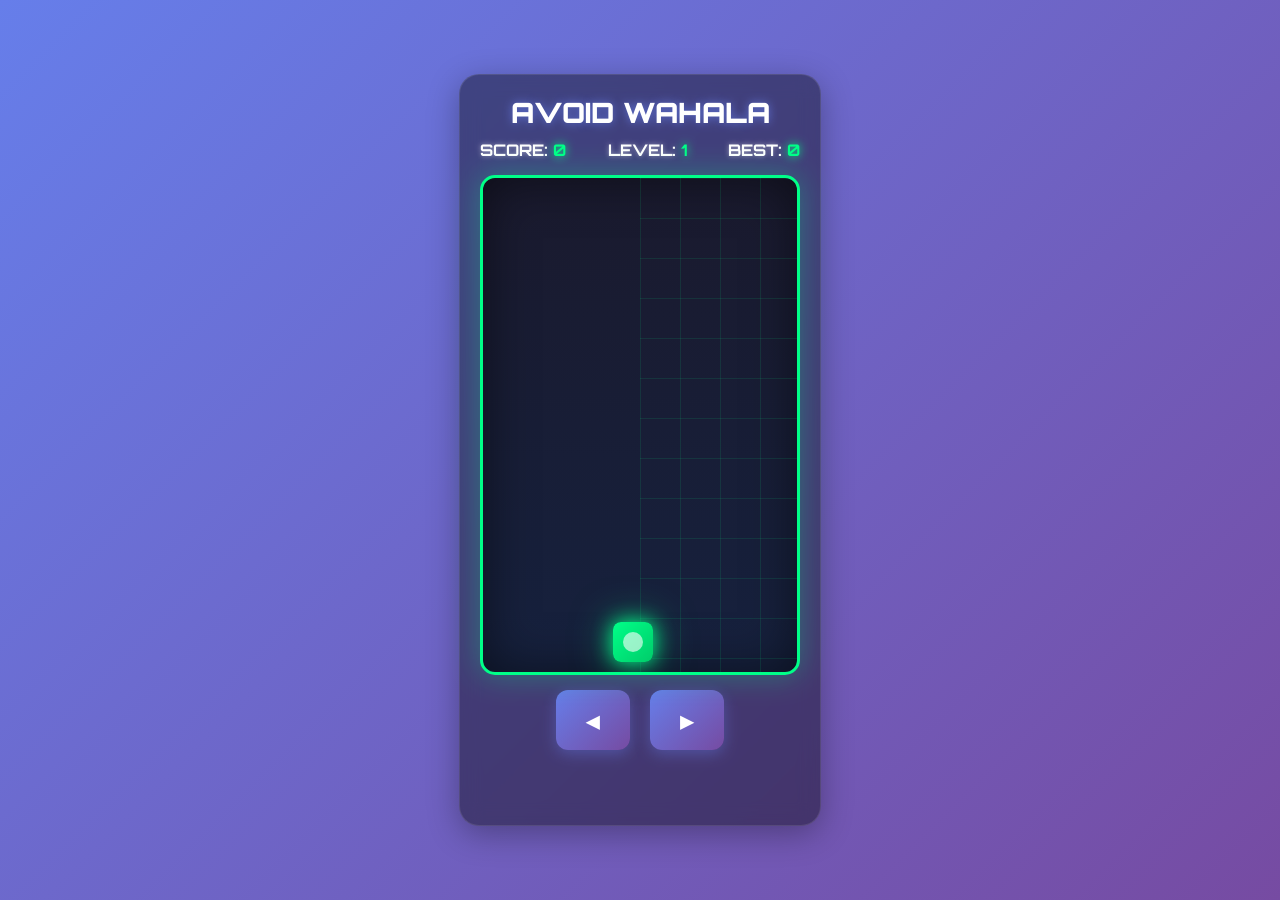
==== index.html @ 1814f680 "Add files via upload" ====
<!DOCTYPE html>
<html>
<head>
  <title>AvoidWahala</title>
  <meta name="viewport" content="width=device-width, initial-scale=1.0, user-scalable=no">
  <link rel="stylesheet" href="style.css">
</head>
<body>
  <div class="game-container">
    <h2>AVOID WAHALA</h2>
    <div class="stats">
      <div>SCORE: <span id="score">0</span></div>
      <div>LEVEL: <span id="level">1</span></div>
      <div>BEST: <span id="highScore">0</span></div>
    </div>
    
    <div id="gameArea">
      <div id="player"></div>
    </div>
    
    <div class="controls">
      <button id="leftBtn">◀</button>
      <button id="rightBtn">▶</button>
    </div>
    
    <p id="gameOver"></p>
    <button id="restartBtn">TRY AGAIN</button>
  </div>
  
  <script src="script.js"></script>
</body>
</html>
---- style.css ----
@import url('https://fonts.googleapis.com/css2?family=Orbitron:wght@400;700;900&display=swap');
* { margin: 0; padding: 0; box-sizing: border-box; }
body {
  font-family: 'Orbitron', monospace;
  background: linear-gradient(135deg, #667eea 0%, #764ba2 100%);
  display: flex;
  justify-content: center;
  align-items: center;
  min-height: 100vh;
  overflow: hidden;
}
.game-container {
  text-align: center;
  background: rgba(0, 0, 0, 0.4);
  backdrop-filter: blur(10px);
  padding: 20px;
  border-radius: 20px;
  box-shadow: 0 8px 32px rgba(0, 0, 0, 0.3);
  border: 1px solid rgba(255, 255, 255, 0.1);
}
h2 {
  color: #fff;
  font-weight: 900;
  font-size: 28px;
  text-shadow: 0 0 10px rgba(102, 126, 234, 0.8);
  margin-bottom: 10px;
}
.stats {
  display: flex;
  justify-content: space-between;
  color: #fff;
  font-size: 16px;
  font-weight: 700;
  margin-bottom: 15px;
  text-shadow: 0 0 5px rgba(255, 255, 255, 0.5);
}
#score, #highScore, #level {
  color: #00ff88;
  text-shadow: 0 0 10px #00ff88;
}
#gameArea {
  width: 320px;
  height: 500px;
  background: linear-gradient(180deg, #1a1a2e 0%, #16213e 100%);
  border: 3px solid #00ff88;
  border-radius: 15px;
  position: relative;
  overflow: hidden;
  margin: 0 auto 15px;
  box-shadow: 0 0 30px rgba(0, 255, 136, 0.3), inset 0 0 50px rgba(0, 0, 0, 0.5);
}
#gameArea::before {
  content: '';
  position: absolute;
  width: 100%;
  height: 100%;
  background-image: 
    linear-gradient(rgba(0, 255, 136, 0.1) 1px, transparent 1px),
    linear-gradient(90deg, rgba(0, 255, 136, 0.1) 1px, transparent 1px);
  background-size: 40px 40px;
  animation: gridMove 3s linear infinite;
}
@keyframes gridMove {
  0% { transform: translateY(0); }
  100% { transform: translateY(40px); }
}
@keyframes shake {
  0%, 100% { transform: translateX(0); }
  25% { transform: translateX(-5px); }
  75% { transform: translateX(5px); }
}
.shake { animation: shake 0.3s; }
#player {
  width: 40px;
  height: 40px;
  background: linear-gradient(135deg, #00ff88 0%, #00cc6a 100%);
  position: absolute;
  bottom: 10px;
  left: 130px;
  border-radius: 8px;
  box-shadow: 0 0 20px #00ff88, 0 0 40px rgba(0, 255, 136, 0.5);
  transition: left 0.1s ease;
  z-index: 999;
}
#player::after {
  content: '';
  position: absolute;
  top: 50%;
  left: 50%;
  transform: translate(-50%, -50%);
  width: 20px;
  height: 20px;
  background: rgba(255, 255, 255, 0.6);
  border-radius: 50%;
}
.block {
  width: 40px;
  height: 40px;
  background: linear-gradient(135deg, #ff0080 0%, #ff0000 100%);
  position: absolute;
  top: 0;
  border-radius: 8px;
  box-shadow: 0 0 15px #ff0080;
  animation: blockGlow 0.5s ease-in-out infinite alternate;
}
@keyframes blockGlow {
  0% { box-shadow: 0 0 15px #ff0080; }
  100% { box-shadow: 0 0 25px #ff0080, 0 0 40px rgba(255, 0, 128, 0.8); }
}
.particle {
  position: absolute;
  width: 6px;
  height: 6px;
  background: #00ff88;
  border-radius: 50%;
  pointer-events: none;
  animation: explode 0.6s ease-out forwards;
}
@keyframes explode {
  0% { transform: translate(0, 0) scale(1); opacity: 1; }
  100% { transform: translate(var(--tx), var(--ty)) scale(0); opacity: 0; }
}
.controls {
  display: flex;
  gap: 20px;
  justify-content: center;
  margin-bottom: 15px;
}
button {
  background: linear-gradient(135deg, #667eea 0%, #764ba2 100%);
  color: white;
  border: none;
  padding: 15px 30px;
  font-size: 24px;
  font-family: 'Orbitron', monospace;
  font-weight: 700;
  border-radius: 12px;
  cursor: pointer;
  box-shadow: 0 4px 15px rgba(102, 126, 234, 0.4);
  transition: all 0.2s ease;
}
button:active {
  transform: scale(0.95);
  box-shadow: 0 2px 8px rgba(102, 126, 234, 0.4);
}
#gameOver {
  color: #ff0080;
  font-size: 22px;
  font-weight: 900;
  text-shadow: 0 0 10px #ff0080;
  margin: 10px 0;
  min-height: 30px;
}
#restartBtn {
  display: none;
  background: linear-gradient(135deg, #00ff88 0%, #00cc6a 100%);
  padding: 12px 40px;
  font-size: 18px;
}
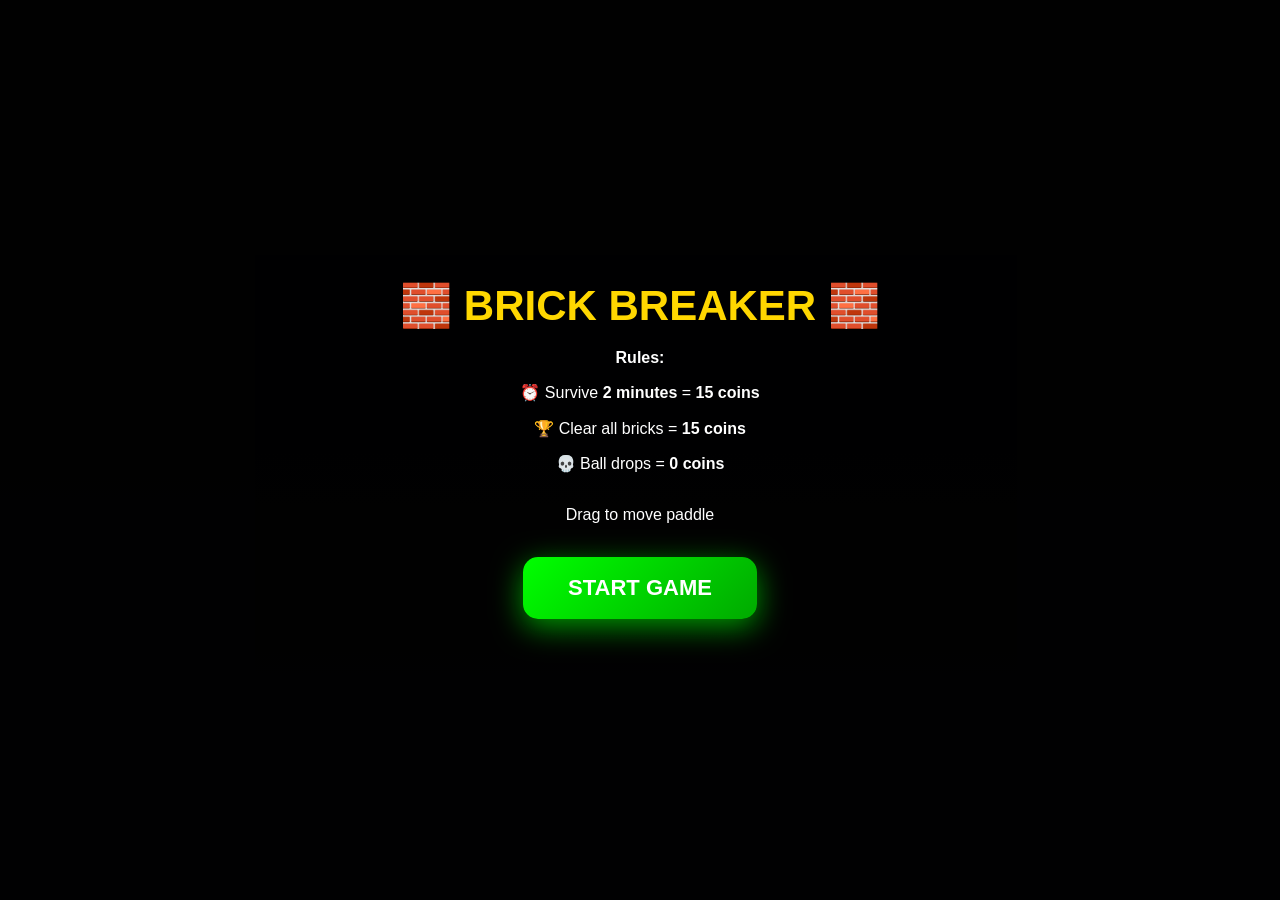
==== commit 0fb3a369: "Add files via upload" ====
--- a/index.html
+++ b/index.html
@@ -1,32 +1,422 @@
 <!DOCTYPE html>
-<html>
+<html lang="en">
 <head>
-  <title>AvoidWahala</title>
-  <meta name="viewport" content="width=device-width, initial-scale=1.0, user-scalable=no">
-  <link rel="stylesheet" href="style.css">
+<meta charset="UTF-8">
+<meta name="viewport" content="width=device-width, initial-scale=1.0, user-scalable=no">
+<title>Brick Breaker - TrustRewards</title>
+<style>
+* { margin: 0; padding: 0; box-sizing: border-box; }
+body {
+  background: linear-gradient(180deg, #0a0a0a 0%, #1a1a2e 100%);
+  font-family: 'Arial Black', sans-serif;
+  display: flex;
+  justify-content: center;
+  align-items: center;
+  min-height: 100vh;
+  overflow: hidden;
+  touch-action: none;
+}
+#gameContainer {
+  background: linear-gradient(145deg, #16213e, #0f3460);
+  border-radius: 20px;
+  padding: 15px;
+  box-shadow: 0 20px 60px rgba(0,0,0,0.8);
+  border: 3px solid #FFD700;
+}
+canvas {
+  display: block;
+  border-radius: 10px;
+  background: #000;
+  box-shadow: inset 0 0 30px rgba(0,255,255,0.2);
+}
+#ui {
+  display: grid;
+  grid-template-columns: 1fr 1fr 1fr;
+  gap: 8px;
+  margin-bottom: 12px;
+  padding: 12px;
+  background: linear-gradient(135deg, #FFD700 0%, #FFA500 100%);
+  border-radius: 15px;
+  color: #000;
+  font-weight: 900;
+  box-shadow: 0 5px 20px rgba(255,215,0,0.5);
+}
+#ui > div {
+  text-align: center;
+  font-size: 14px;
+}
+#coinsDisplay { font-weight: 900; }
+#timerDisplay {
+  font-size: 18px;
+  font-weight: 900;
+  color: #D50000;
+  text-shadow: 0 0 10px rgba(255,0,0,0.8);
+  animation: timerPulse 1s infinite;
+}
+@keyframes timerPulse {
+  0%, 100% { transform: scale(1); }
+  50% { transform: scale(1.1); }
+}
+#scoreDisplay { font-size: 14px; font-weight: 900; }
+#gameOver {
+  display: none;
+  position: fixed;
+  top: 0; left: 0;
+  width: 100%; height: 100%;
+  background: rgba(0,0,0,0.98);
+  z-index: 1000;
+  align-items: center;
+  justify-content: center;
+  flex-direction: column;
+  color: white;
+}
+#gameOver h1 {
+  font-size: 42px;
+  margin-bottom: 20px;
+  text-shadow: 0 0 30px #FFD700;
+  animation: pulse 1s infinite;
+}
+@keyframes pulse { 0%, 100% { transform: scale(1); } 50% { transform: scale(1.05); } }
+#gameOver button {
+  padding: 18px 45px;
+  font-size: 22px;
+  background: linear-gradient(135deg, #667eea 0%, #764ba2 100%);
+  border: none;
+  border-radius: 15px;
+  color: white;
+  margin-top: 15px;
+  font-weight: 900;
+  box-shadow: 0 8px 30px rgba(102, 126, 234, 0.6);
+}
+#startScreen {
+  position: fixed;
+  top: 0; left: 0;
+  width: 100%; height: 100%;
+  background: rgba(0,0,0,0.95);
+  z-index: 999;
+  display: flex;
+  align-items: center;
+  justify-content: center;
+  flex-direction: column;
+  color: white;
+  text-align: center;
+  padding: 20px;
+}
+#startScreen h1 { font-size: 42px; margin-bottom: 15px; color: #FFD700; }
+#startScreen p { font-size: 16px; margin-bottom: 10px; line-height: 1.6; }
+#startScreen button {
+  padding: 18px 45px;
+  font-size: 22px;
+  background: linear-gradient(135deg, #00ff00 0%, #00aa00 100%);
+  border: none;
+  border-radius: 15px;
+  color: white;
+  font-weight: 900;
+  box-shadow: 0 8px 30px rgba(0, 255, 0, 0.6);
+  margin-top: 20px;
+}
+</style>
 </head>
 <body>
-  <div class="game-container">
-    <h2>AVOID WAHALA</h2>
-    <div class="stats">
-      <div>SCORE: <span id="score">0</span></div>
-      <div>LEVEL: <span id="level">1</span></div>
-      <div>BEST: <span id="highScore">0</span></div>
+  <div id="startScreen">
+    <h1>🧱 BRICK BREAKER 🧱</h1>
+    <p><strong>Rules:</strong></p>
+    <p>⏰ Survive <strong>2 minutes</strong> = <strong>15 coins</strong></p>
+    <p>🏆 Clear all bricks = <strong>15 coins</strong></p>
+    <p>💀 Ball drops = <strong>0 coins</strong></p>
+    <p style="margin-top: 15px;">Drag to move paddle</p>
+    <button onclick="startGame()">START GAME</button>
+  </div>
+
+  <div id="gameContainer" style="display:none;">
+    <div id="ui">
+      <div id="coinsDisplay">💰 <span id="coinsCount">0</span></div>
+      <div id="timerDisplay">⏰ <span id="timeLeft">2:00</span></div>
+      <div id="scoreDisplay">⭐ <span id="scoreNum">0</span></div>
     </div>
-    
-    <div id="gameArea">
-      <div id="player"></div>
-    </div>
-    
-    <div class="controls">
-      <button id="leftBtn">◀</button>
-      <button id="rightBtn">▶</button>
-    </div>
-    
-    <p id="gameOver"></p>
-    <button id="restartBtn">TRY AGAIN</button>
+    <canvas id="game"></canvas>
   </div>
-  
-  <script src="script.js"></script>
+
+  <div id="gameOver">
+    <h1 id="gameOverTitle">TIME'S UP!</h1>
+    <p style="font-size: 32px; color: gold; font-weight: 900; margin: 15px 0;">+<span id="earnedCoins">15</span> COINS! 💰</p>
+    <p style="font-size: 18px;" id="finalMessage">You survived 2 minutes!</p>
+    <p style="font-size: 16px;" id="finalScore">Score: 0</p>
+    <button onclick="resetGame()">PLAY AGAIN</button>
+  </div>
+
+<audio id="hitSound">
+  <source src="https://cdn.pixabay.com/download/audio/2022/03/15/audio_2a7e9d6e3c.mp3" type="audio/mpeg">
+</audio>
+<audio id="breakSound">
+  <source src="https://cdn.pixabay.com/download/audio/2021/08/04/audio_12b0c7443c.mp3" type="audio/mpeg">
+</audio>
+<audio id="winSound">
+  <source src="https://cdn.pixabay.com/download/audio/2022/03/10/audio_c8c8a73467.mp3" type="audio/mpeg">
+</audio>
+
+<script>
+const canvas = document.getElementById('game');
+const ctx = canvas.getContext('2d');
+const WIDTH = Math.min(window.innerWidth * 0.9, 400);
+const HEIGHT = Math.min(window.innerHeight * 0.7, 600);
+canvas.width = WIDTH;
+canvas.height = HEIGHT;
+
+let coins = parseInt(localStorage.getItem('userCoins')) || 0;
+document.getElementById('coinsCount').textContent = coins;
+
+function addCoins(amount) {
+  coins += amount;
+  localStorage.setItem('userCoins', coins);
+  document.getElementById('coinsCount').textContent = coins;
+  if (window.AppInventor) {
+    window.AppInventor.setWebViewString('COINS:' + coins);
+  }
+}
+
+function playSound(id) {
+  const audio = document.getElementById(id);
+  audio.currentTime = 0;
+  audio.play().catch(e => {});
+}
+
+let gameRunning = false;
+let animationId = null;
+let score = 0;
+let timeLeft = 120; // CHANGED TO 2 MINUTES = 120 seconds
+let timerInterval = null;
+
+const paddle = {
+  x: WIDTH / 2 - 50,
+  y: HEIGHT - 30,
+  width: 100,
+  height: 15
+};
+
+const ball = {
+  x: WIDTH / 2,
+  y: HEIGHT / 2,
+  radius: 8,
+  dx: 4,
+  dy: -4,
+  speed: 5
+};
+
+let bricks = [];
+const brickRows = 5;
+const brickCols = 8;
+const brickWidth = WIDTH / brickCols - 5;
+const brickHeight = 25;
+const brickPadding = 5;
+const brickOffsetTop = 60;
+
+function initBricks() {
+  bricks = [];
+  for (let r = 0; r < brickRows; r++) {
+    bricks[r] = [];
+    for (let c = 0; c < brickCols; c++) {
+      bricks[r][c] = {
+        x: c * (brickWidth + brickPadding) + brickPadding,
+        y: r * (brickHeight + brickPadding) + brickOffsetTop,
+        width: brickWidth,
+        height: brickHeight,
+        visible: true,
+        color: `hsl(${r * 60}, 100%, 50%)`
+      };
+    }
+  }
+}
+
+function updateTimer() {
+  timeLeft--;
+  const minutes = Math.floor(timeLeft / 60);
+  const seconds = timeLeft % 60;
+  document.getElementById('timeLeft').textContent = `${minutes}:${seconds.toString().padStart(2, '0')}`;
+
+  if (timeLeft <= 0) {
+    endGame('time');
+  }
+}
+
+function startGame() {
+  document.getElementById('startScreen').style.display = 'none';
+  document.getElementById('gameContainer').style.display = 'block';
+  initBricks();
+  resetBall();
+  timeLeft = 120; // 2 MINUTES
+  score = 0;
+  document.getElementById('scoreNum').textContent = score;
+  document.getElementById('timeLeft').textContent = '2:00';
+  gameRunning = true;
+  timerInterval = setInterval(updateTimer, 1000);
+  gameLoop();
+}
+
+function resetBall() {
+  ball.x = WIDTH / 2;
+  ball.y = HEIGHT / 2;
+  ball.dx = (Math.random() > 0.5? 1 : -1) * ball.speed;
+  ball.dy = -ball.speed;
+  paddle.x = WIDTH / 2 - paddle.width / 2;
+}
+
+function resetGame() {
+  document.getElementById('gameOver').style.display = 'none';
+  clearInterval(timerInterval);
+  startGame();
+}
+
+function endGame(reason) {
+  gameRunning = false;
+  clearInterval(timerInterval);
+  cancelAnimationFrame(animationId);
+
+  if (reason === 'win') {
+    playSound('winSound');
+    addCoins(15);
+    document.getElementById('gameOverTitle').textContent = 'LEVEL CLEARED!';
+    document.getElementById('earnedCoins').textContent = '15';
+    document.getElementById('finalMessage').textContent = 'You broke all bricks!';
+  } else if (reason === 'time') {
+    playSound('winSound');
+    addCoins(15); // CHANGED TO 15 COINS
+    document.getElementById('gameOverTitle').textContent = "TIME'S UP!";
+    document.getElementById('earnedCoins').textContent = '15';
+    document.getElementById('finalMessage').textContent = 'You survived 2 minutes!';
+  } else {
+    document.getElementById('gameOverTitle').textContent = 'GAME OVER!';
+    document.getElementById('earnedCoins').textContent = '0';
+    document.getElementById('finalMessage').textContent = 'Sorry, try again!';
+  }
+
+  document.getElementById('finalScore').textContent = 'Score: ' + score;
+  document.getElementById('gameOver').style.display = 'flex';
+}
+
+function gameLoop() {
+  if (!gameRunning) return;
+
+  ctx.clearRect(0, 0, WIDTH, HEIGHT);
+
+  // Draw bricks
+  for (let r = 0; r < brickRows; r++) {
+    for (let c = 0; c < brickCols; c++) {
+      const brick = bricks[r][c];
+      if (brick.visible) {
+        ctx.fillStyle = brick.color;
+        ctx.fillRect(brick.x, brick.y, brick.width, brick.height);
+        ctx.strokeStyle = '#000';
+        ctx.lineWidth = 2;
+        ctx.strokeRect(brick.x, brick.y, brick.width, brick.height);
+      }
+    }
+  }
+
+  // Draw paddle
+  ctx.shadowColor = '#00ff00';
+  ctx.shadowBlur = 15;
+  const gradient = ctx.createLinearGradient(paddle.x, paddle.y, paddle.x, paddle.y + paddle.height);
+  gradient.addColorStop(0, '#00ff00');
+  gradient.addColorStop(1, '#00aa00');
+  ctx.fillStyle = gradient;
+  ctx.fillRect(paddle.x, paddle.y, paddle.width, paddle.height);
+  ctx.shadowBlur = 0;
+
+  // Draw ball
+  ctx.shadowColor = '#ffffff';
+  ctx.shadowBlur = 20;
+  ctx.fillStyle = '#ffffff';
+  ctx.beginPath();
+  ctx.arc(ball.x, ball.y, ball.radius, 0, Math.PI * 2);
+  ctx.fill();
+  ctx.shadowBlur = 0;
+
+  // Move ball
+  ball.x += ball.dx;
+  ball.y += ball.dy;
+
+  // Wall collision
+  if (ball.x + ball.radius > WIDTH || ball.x - ball.radius < 0) {
+    ball.dx = -ball.dx;
+    playSound('hitSound');
+  }
+  if (ball.y - ball.radius < 0) {
+    ball.dy = -ball.dy;
+    playSound('hitSound');
+  }
+
+  // Paddle collision
+  if (ball.y + ball.radius > paddle.y &&
+      ball.x > paddle.x &&
+      ball.x < paddle.x + paddle.width) {
+    ball.dy = -Math.abs(ball.dy);
+    const hitPos = (ball.x - paddle.x) / paddle.width;
+    ball.dx = (hitPos - 0.5) * 8;
+    playSound('hitSound');
+  }
+
+  // Brick collision
+  for (let r = 0; r < brickRows; r++) {
+    for (let c = 0; c < brickCols; c++) {
+      const brick = bricks[r][c];
+      if (brick.visible &&
+          ball.x > brick.x &&
+          ball.x < brick.x + brick.width &&
+          ball.y > brick.y &&
+          ball.y < brick.y + brick.height) {
+        ball.dy = -ball.dy;
+        brick.visible = false;
+        score += 10;
+        document.getElementById('scoreNum').textContent = score;
+        playSound('breakSound');
+      }
+    }
+  }
+
+  // Check win - all bricks broken
+  const remainingBricks = bricks.flat().filter(b => b.visible).length;
+  if (remainingBricks === 0) {
+    endGame('win');
+    return;
+  }
+
+  // Game over - ball falls
+  if (ball.y - ball.radius > HEIGHT) {
+    endGame('fail');
+    return;
+  }
+
+  animationId = requestAnimationFrame(gameLoop);
+}
+
+// Touch controls
+let isDragging = false;
+canvas.addEventListener('touchstart', (e) => {
+  e.preventDefault();
+  isDragging = true;
+});
+canvas.addEventListener('touchmove', (e) => {
+  e.preventDefault();
+  if (!isDragging) return;
+  const rect = canvas.getBoundingClientRect();
+  const touchX = e.touches[0].clientX - rect.left;
+  paddle.x = touchX - paddle.width / 2;
+  if (paddle.x < 0) paddle.x = 0;
+  if (paddle.x + paddle.width > WIDTH) paddle.x = WIDTH - paddle.width;
+});
+canvas.addEventListener('touchend', () => {
+  isDragging = false;
+});
+
+// Mouse controls
+canvas.addEventListener('mousemove', (e) => {
+  const rect = canvas.getBoundingClientRect();
+  const mouseX = e.clientX - rect.left;
+  paddle.x = mouseX - paddle.width / 2;
+  if (paddle.x < 0) paddle.x = 0;
+  if (paddle.x + paddle.width > WIDTH) paddle.x = WIDTH - paddle.width;
+});
+</script>
 </body>
 </html>
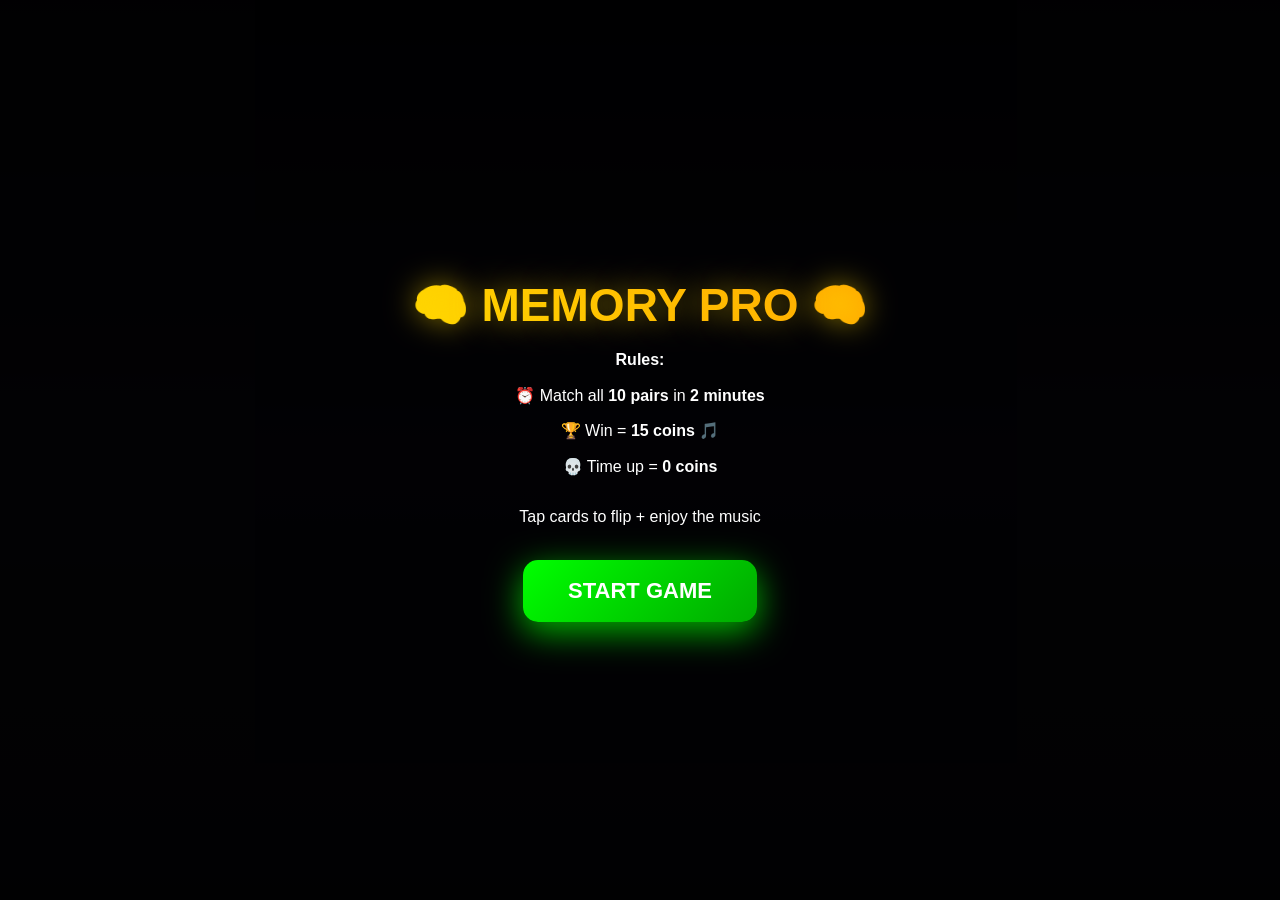
==== commit 5e2db802: "Add files via upload" ====
--- a/index.html
+++ b/index.html
@@ -3,61 +3,128 @@
 <head>
 <meta charset="UTF-8">
 <meta name="viewport" content="width=device-width, initial-scale=1.0, user-scalable=no">
-<title>Brick Breaker - TrustRewards</title>
+<title>Memory Match Pro - TrustRewards</title>
 <style>
 * { margin: 0; padding: 0; box-sizing: border-box; }
 body {
-  background: linear-gradient(180deg, #0a0a0a 0%, #1a1a2e 100%);
+  background: linear-gradient(180deg, #0f0c29 0%, #302b63 50%, #24243e 100%);
   font-family: 'Arial Black', sans-serif;
   display: flex;
   justify-content: center;
   align-items: center;
   min-height: 100vh;
   overflow: hidden;
-  touch-action: none;
+  touch-action: manipulation;
 }
 #gameContainer {
-  background: linear-gradient(145deg, #16213e, #0f3460);
-  border-radius: 20px;
+  background: linear-gradient(145deg, #1a1a2e, #16213e);
+  border-radius: 25px;
   padding: 15px;
-  box-shadow: 0 20px 60px rgba(0,0,0,0.8);
-  border: 3px solid #FFD700;
-}
-canvas {
-  display: block;
-  border-radius: 10px;
-  background: #000;
-  box-shadow: inset 0 0 30px rgba(0,255,255,0.2);
+  box-shadow: 0 25px 80px rgba(0,0,0,0.9), inset 0 0 50px rgba(255,215,0,0.1);
+  border: 4px solid transparent;
+  background-clip: padding-box;
+  position: relative;
+  max-width: 420px;
+  width: 95%;
+}
+#gameContainer::before {
+  content: '';
+  position: absolute;
+  top: -4px; left: -4px; right: -4px; bottom: -4px;
+  background: linear-gradient(45deg, #FFD700, #FFA500, #FF6B6B, #667eea);
+  border-radius: 25px;
+  z-index: -1;
+  animation: borderGlow 3s linear infinite;
+}
+@keyframes borderGlow {
+  0%, 100% { filter: hue-rotate(0deg); }
+  50% { filter: hue-rotate(180deg); }
 }
 #ui {
   display: grid;
-  grid-template-columns: 1fr 1fr 1fr;
+  grid-template-columns: 1fr 1fr 1fr 1fr;
   gap: 8px;
   margin-bottom: 12px;
   padding: 12px;
   background: linear-gradient(135deg, #FFD700 0%, #FFA500 100%);
-  border-radius: 15px;
+  border-radius: 18px;
   color: #000;
   font-weight: 900;
-  box-shadow: 0 5px 20px rgba(255,215,0,0.5);
+  box-shadow: 0 8px 25px rgba(255,215,0,0.6);
 }
 #ui > div {
   text-align: center;
-  font-size: 14px;
+  font-size: 13px;
 }
 #coinsDisplay { font-weight: 900; }
 #timerDisplay {
-  font-size: 18px;
+  font-size: 17px;
   font-weight: 900;
   color: #D50000;
-  text-shadow: 0 0 10px rgba(255,0,0,0.8);
+  text-shadow: 0 0 12px rgba(255,0,0,0.9);
   animation: timerPulse 1s infinite;
 }
 @keyframes timerPulse {
   0%, 100% { transform: scale(1); }
-  50% { transform: scale(1.1); }
-}
-#scoreDisplay { font-size: 14px; font-weight: 900; }
+  50% { transform: scale(1.12); }
+}
+#pairsDisplay { font-size: 13px; font-weight: 900; }
+#musicBtn {
+  background: rgba(0,0,0,0.3);
+  border: 2px solid #000;
+  border-radius: 10px;
+  font-size: 18px;
+  cursor: pointer;
+  transition: all 0.3s;
+}
+#musicBtn:active { transform: scale(0.9); }
+#gameGrid {
+  display: grid;
+  grid-template-columns: repeat(4, 1fr);
+  gap: 8px;
+  padding: 10px;
+}
+.card {
+  aspect-ratio: 1;
+  background: linear-gradient(135deg, #667eea 0%, #764ba2 100%);
+  border-radius: 12px;
+  display: flex;
+  align-items: center;
+  justify-content: center;
+  font-size: 30px;
+  cursor: pointer;
+  transition: transform 0.4s;
+  transform-style: preserve-3d;
+  box-shadow: 0 6px 20px rgba(0,0,0,0.6);
+  position: relative;
+}
+.card:active { transform: scale(0.93); }
+.card.flipped {
+  background: linear-gradient(135deg, #FFD700 0%, #FFA500 100%);
+  transform: rotateY(180deg);
+  box-shadow: 0 6px 25px rgba(255,215,0,0.7);
+}
+.card.matched {
+  background: linear-gradient(135deg, #00ff00 0%, #00aa00 100%);
+  cursor: default;
+  animation: matchPop 0.6s;
+  box-shadow: 0 6px 25px rgba(0,255,0,0.8);
+}
+@keyframes matchPop {
+  0% { transform: scale(1) rotateY(180deg); }
+  50% { transform: scale(1.25) rotateY(180deg); }
+  100% { transform: scale(1) rotateY(180deg); }
+}
+.card-content {
+  transform: rotateY(180deg);
+  backface-visibility: hidden;
+}
+.card-back {
+  position: absolute;
+  font-size: 26px;
+  color: white;
+  text-shadow: 0 0 10px rgba(255,255,255,0.5);
+}
 #gameOver {
   display: none;
   position: fixed;
@@ -71,12 +138,12 @@
   color: white;
 }
 #gameOver h1 {
-  font-size: 42px;
+  font-size: 46px;
   margin-bottom: 20px;
-  text-shadow: 0 0 30px #FFD700;
-  animation: pulse 1s infinite;
-}
-@keyframes pulse { 0%, 100% { transform: scale(1); } 50% { transform: scale(1.05); } }
+  text-shadow: 0 0 40px #FFD700;
+  animation: winPulse 1s infinite;
+}
+@keyframes winPulse { 0%, 100% { transform: scale(1); } 50% { transform: scale(1.08); } }
 #gameOver button {
   padding: 18px 45px;
   font-size: 22px;
@@ -86,13 +153,13 @@
   color: white;
   margin-top: 15px;
   font-weight: 900;
-  box-shadow: 0 8px 30px rgba(102, 126, 234, 0.6);
+  box-shadow: 0 10px 35px rgba(102, 126, 234, 0.7);
 }
 #startScreen {
   position: fixed;
   top: 0; left: 0;
   width: 100%; height: 100%;
-  background: rgba(0,0,0,0.95);
+  background: rgba(0,0,0,0.96);
   z-index: 999;
   display: flex;
   align-items: center;
@@ -102,7 +169,14 @@
   text-align: center;
   padding: 20px;
 }
-#startScreen h1 { font-size: 42px; margin-bottom: 15px; color: #FFD700; }
+#startScreen h1 {
+  font-size: 46px;
+  margin-bottom: 15px;
+  background: linear-gradient(45deg, #FFD700, #FFA500);
+  -webkit-background-clip: text;
+  -webkit-text-fill-color: transparent;
+  text-shadow: 0 0 30px rgba(255,215,0,0.5);
+}
 #startScreen p { font-size: 16px; margin-bottom: 10px; line-height: 1.6; }
 #startScreen button {
   padding: 18px 45px;
@@ -112,19 +186,29 @@
   border-radius: 15px;
   color: white;
   font-weight: 900;
-  box-shadow: 0 8px 30px rgba(0, 255, 0, 0.6);
+  box-shadow: 0 10px 35px rgba(0, 255, 0, 0.7);
   margin-top: 20px;
+}
+.confetti {
+  position: fixed;
+  width: 10px;
+  height: 10px;
+  background: #FFD700;
+  animation: confettiFall 3s linear forwards;
+}
+@keyframes confettiFall {
+  to { transform: translateY(100vh) rotate(720deg); opacity: 0; }
 }
 </style>
 </head>
 <body>
   <div id="startScreen">
-    <h1>🧱 BRICK BREAKER 🧱</h1>
+    <h1>🧠 MEMORY PRO 🧠</h1>
     <p><strong>Rules:</strong></p>
-    <p>⏰ Survive <strong>2 minutes</strong> = <strong>15 coins</strong></p>
-    <p>🏆 Clear all bricks = <strong>15 coins</strong></p>
-    <p>💀 Ball drops = <strong>0 coins</strong></p>
-    <p style="margin-top: 15px;">Drag to move paddle</p>
+    <p>⏰ Match all <strong>10 pairs</strong> in <strong>2 minutes</strong></p>
+    <p>🏆 Win = <strong>15 coins</strong> 🎵</p>
+    <p>💀 Time up = <strong>0 coins</strong></p>
+    <p style="margin-top: 15px;">Tap cards to flip + enjoy the music</p>
     <button onclick="startGame()">START GAME</button>
   </div>
 
@@ -132,39 +216,37 @@
     <div id="ui">
       <div id="coinsDisplay">💰 <span id="coinsCount">0</span></div>
       <div id="timerDisplay">⏰ <span id="timeLeft">2:00</span></div>
-      <div id="scoreDisplay">⭐ <span id="scoreNum">0</span></div>
+      <div id="pairsDisplay">🎯 <span id="pairsCount">0/10</span></div>
+      <div id="musicBtn" onclick="toggleMusic()">🔊</div>
     </div>
-    <canvas id="game"></canvas>
+    <div id="gameGrid"></div>
   </div>
 
   <div id="gameOver">
-    <h1 id="gameOverTitle">TIME'S UP!</h1>
-    <p style="font-size: 32px; color: gold; font-weight: 900; margin: 15px 0;">+<span id="earnedCoins">15</span> COINS! 💰</p>
-    <p style="font-size: 18px;" id="finalMessage">You survived 2 minutes!</p>
-    <p style="font-size: 16px;" id="finalScore">Score: 0</p>
+    <h1 id="gameOverTitle">YOU WIN!</h1>
+    <p style="font-size: 36px; color: gold; font-weight: 900; margin: 15px 0;">+<span id="earnedCoins">15</span> COINS! 💰</p>
+    <p style="font-size: 18px;" id="finalMessage">All 10 pairs matched!</p>
+    <p style="font-size: 16px;" id="finalTime">Time: 0:00</p>
     <button onclick="resetGame()">PLAY AGAIN</button>
   </div>
 
-<audio id="hitSound">
+<audio id="flipSound">
   <source src="https://cdn.pixabay.com/download/audio/2022/03/15/audio_2a7e9d6e3c.mp3" type="audio/mpeg">
 </audio>
-<audio id="breakSound">
+<audio id="matchSound">
   <source src="https://cdn.pixabay.com/download/audio/2021/08/04/audio_12b0c7443c.mp3" type="audio/mpeg">
 </audio>
 <audio id="winSound">
   <source src="https://cdn.pixabay.com/download/audio/2022/03/10/audio_c8c8a73467.mp3" type="audio/mpeg">
 </audio>
+<audio id="bgMusic" loop>
+  <source src="https://cdn.pixabay.com/download/audio/2022/05/27/audio_1808fbf07a.mp3" type="audio/mpeg">
+</audio>
 
 <script>
-const canvas = document.getElementById('game');
-const ctx = canvas.getContext('2d');
-const WIDTH = Math.min(window.innerWidth * 0.9, 400);
-const HEIGHT = Math.min(window.innerHeight * 0.7, 600);
-canvas.width = WIDTH;
-canvas.height = HEIGHT;
-
 let coins = parseInt(localStorage.getItem('userCoins')) || 0;
 document.getElementById('coinsCount').textContent = coins;
+let musicPlaying = false;
 
 function addCoins(amount) {
   coins += amount;
@@ -181,51 +263,38 @@
   audio.play().catch(e => {});
 }
 
+function toggleMusic() {
+  const bgMusic = document.getElementById('bgMusic');
+  const btn = document.getElementById('musicBtn');
+  if (musicPlaying) {
+    bgMusic.pause();
+    btn.textContent = '🔇';
+    musicPlaying = false;
+  } else {
+    bgMusic.volume = 0.3;
+    bgMusic.play().catch(e => {});
+    btn.textContent = '🔊';
+    musicPlaying = true;
+  }
+}
+
 let gameRunning = false;
-let animationId = null;
-let score = 0;
-let timeLeft = 120; // CHANGED TO 2 MINUTES = 120 seconds
+let timeLeft = 120;
 let timerInterval = null;
-
-const paddle = {
-  x: WIDTH / 2 - 50,
-  y: HEIGHT - 30,
-  width: 100,
-  height: 15
-};
-
-const ball = {
-  x: WIDTH / 2,
-  y: HEIGHT / 2,
-  radius: 8,
-  dx: 4,
-  dy: -4,
-  speed: 5
-};
-
-let bricks = [];
-const brickRows = 5;
-const brickCols = 8;
-const brickWidth = WIDTH / brickCols - 5;
-const brickHeight = 25;
-const brickPadding = 5;
-const brickOffsetTop = 60;
-
-function initBricks() {
-  bricks = [];
-  for (let r = 0; r < brickRows; r++) {
-    bricks[r] = [];
-    for (let c = 0; c < brickCols; c++) {
-      bricks[r][c] = {
-        x: c * (brickWidth + brickPadding) + brickPadding,
-        y: r * (brickHeight + brickPadding) + brickOffsetTop,
-        width: brickWidth,
-        height: brickHeight,
-        visible: true,
-        color: `hsl(${r * 60}, 100%, 50%)`
-      };
-    }
-  }
+let cards = [];
+let flippedCards = [];
+let matchedPairs = 0;
+let canFlip = true;
+
+const emojis = ['💰','💎','🚀','⭐','🏆','🎯','💵','🔥','🎮','🎁'];
+const gameEmojis = [...emojis,...emojis];
+
+function shuffle(array) {
+  for (let i = array.length - 1; i > 0; i--) {
+    const j = Math.floor(Math.random() * (i + 1));
+    [array[i], array[j]] = [array[j], array[i]];
+  }
+  return array;
 }
 
 function updateTimer() {
@@ -233,7 +302,6 @@
   const minutes = Math.floor(timeLeft / 60);
   const seconds = timeLeft % 60;
   document.getElementById('timeLeft').textContent = `${minutes}:${seconds.toString().padStart(2, '0')}`;
-
   if (timeLeft <= 0) {
     endGame('time');
   }
@@ -242,23 +310,88 @@
 function startGame() {
   document.getElementById('startScreen').style.display = 'none';
   document.getElementById('gameContainer').style.display = 'block';
-  initBricks();
-  resetBall();
-  timeLeft = 120; // 2 MINUTES
-  score = 0;
-  document.getElementById('scoreNum').textContent = score;
+  if (!musicPlaying) toggleMusic();
+  initGame();
+  timeLeft = 120;
+  matchedPairs = 0;
+  document.getElementById('pairsCount').textContent = '0/10';
   document.getElementById('timeLeft').textContent = '2:00';
   gameRunning = true;
   timerInterval = setInterval(updateTimer, 1000);
-  gameLoop();
-}
-
-function resetBall() {
-  ball.x = WIDTH / 2;
-  ball.y = HEIGHT / 2;
-  ball.dx = (Math.random() > 0.5? 1 : -1) * ball.speed;
-  ball.dy = -ball.speed;
-  paddle.x = WIDTH / 2 - paddle.width / 2;
+}
+
+function initGame() {
+  const grid = document.getElementById('gameGrid');
+  grid.innerHTML = '';
+  cards = [];
+  flippedCards = [];
+  matchedPairs = 0;
+  canFlip = true;
+
+  const shuffledEmojis = shuffle([...gameEmojis]);
+
+  shuffledEmojis.forEach((emoji, index) => {
+    const card = document.createElement('div');
+    card.className = 'card';
+    card.dataset.emoji = emoji;
+    card.dataset.index = index;
+    card.innerHTML = `<div class="card-back">❓</div><div class="card-content">${emoji}</div>`;
+    card.addEventListener('click', () => flipCard(card));
+    grid.appendChild(card);
+    cards.push(card);
+  });
+}
+
+function flipCard(card) {
+  if (!gameRunning ||!canFlip || card.classList.contains('flipped') || card.classList.contains('matched')) return;
+
+  playSound('flipSound');
+  card.classList.add('flipped');
+  flippedCards.push(card);
+
+  if (flippedCards.length === 2) {
+    canFlip = false;
+    checkMatch();
+  }
+}
+
+function checkMatch() {
+  const [card1, card2] = flippedCards;
+
+  if (card1.dataset.emoji === card2.dataset.emoji) {
+    playSound('matchSound');
+    card1.classList.add('matched');
+    card2.classList.add('matched');
+    matchedPairs++;
+    document.getElementById('pairsCount').textContent = `${matchedPairs}/10`;
+    flippedCards = [];
+    canFlip = true;
+
+    if (matchedPairs === 10) {
+      endGame('win');
+    }
+  } else {
+    setTimeout(() => {
+      card1.classList.remove('flipped');
+      card2.classList.remove('flipped');
+      flippedCards = [];
+      canFlip = true;
+    }, 800);
+  }
+}
+
+function createConfetti() {
+  for (let i = 0; i < 50; i++) {
+    setTimeout(() => {
+      const confetti = document.createElement('div');
+      confetti.className = 'confetti';
+      confetti.style.left = Math.random() * 100 + '%';
+      confetti.style.background = `hsl(${Math.random() * 360}, 100%, 50%)`;
+      confetti.style.animationDelay = Math.random() * 0.5 + 's';
+      document.body.appendChild(confetti);
+      setTimeout(() => confetti.remove(), 3000);
+    }, i * 50);
+  }
 }
 
 function resetGame() {
@@ -270,153 +403,26 @@
 function endGame(reason) {
   gameRunning = false;
   clearInterval(timerInterval);
-  cancelAnimationFrame(animationId);
+  const timeUsed = 120 - timeLeft;
+  const minutes = Math.floor(timeUsed / 60);
+  const seconds = timeUsed % 60;
+  document.getElementById('finalTime').textContent = `Time: ${minutes}:${seconds.toString().padStart(2, '0')}`;
 
   if (reason === 'win') {
     playSound('winSound');
     addCoins(15);
-    document.getElementById('gameOverTitle').textContent = 'LEVEL CLEARED!';
+    createConfetti();
+    document.getElementById('gameOverTitle').textContent = 'YOU WIN!';
     document.getElementById('earnedCoins').textContent = '15';
-    document.getElementById('finalMessage').textContent = 'You broke all bricks!';
-  } else if (reason === 'time') {
-    playSound('winSound');
-    addCoins(15); // CHANGED TO 15 COINS
+    document.getElementById('finalMessage').textContent = 'All 10 pairs matched!';
+  } else {
     document.getElementById('gameOverTitle').textContent = "TIME'S UP!";
-    document.getElementById('earnedCoins').textContent = '15';
-    document.getElementById('finalMessage').textContent = 'You survived 2 minutes!';
-  } else {
-    document.getElementById('gameOverTitle').textContent = 'GAME OVER!';
     document.getElementById('earnedCoins').textContent = '0';
-    document.getElementById('finalMessage').textContent = 'Sorry, try again!';
-  }
-
-  document.getElementById('finalScore').textContent = 'Score: ' + score;
+    document.getElementById('finalMessage').textContent = `You matched ${matchedPairs}/10 pairs`;
+  }
+
   document.getElementById('gameOver').style.display = 'flex';
 }
-
-function gameLoop() {
-  if (!gameRunning) return;
-
-  ctx.clearRect(0, 0, WIDTH, HEIGHT);
-
-  // Draw bricks
-  for (let r = 0; r < brickRows; r++) {
-    for (let c = 0; c < brickCols; c++) {
-      const brick = bricks[r][c];
-      if (brick.visible) {
-        ctx.fillStyle = brick.color;
-        ctx.fillRect(brick.x, brick.y, brick.width, brick.height);
-        ctx.strokeStyle = '#000';
-        ctx.lineWidth = 2;
-        ctx.strokeRect(brick.x, brick.y, brick.width, brick.height);
-      }
-    }
-  }
-
-  // Draw paddle
-  ctx.shadowColor = '#00ff00';
-  ctx.shadowBlur = 15;
-  const gradient = ctx.createLinearGradient(paddle.x, paddle.y, paddle.x, paddle.y + paddle.height);
-  gradient.addColorStop(0, '#00ff00');
-  gradient.addColorStop(1, '#00aa00');
-  ctx.fillStyle = gradient;
-  ctx.fillRect(paddle.x, paddle.y, paddle.width, paddle.height);
-  ctx.shadowBlur = 0;
-
-  // Draw ball
-  ctx.shadowColor = '#ffffff';
-  ctx.shadowBlur = 20;
-  ctx.fillStyle = '#ffffff';
-  ctx.beginPath();
-  ctx.arc(ball.x, ball.y, ball.radius, 0, Math.PI * 2);
-  ctx.fill();
-  ctx.shadowBlur = 0;
-
-  // Move ball
-  ball.x += ball.dx;
-  ball.y += ball.dy;
-
-  // Wall collision
-  if (ball.x + ball.radius > WIDTH || ball.x - ball.radius < 0) {
-    ball.dx = -ball.dx;
-    playSound('hitSound');
-  }
-  if (ball.y - ball.radius < 0) {
-    ball.dy = -ball.dy;
-    playSound('hitSound');
-  }
-
-  // Paddle collision
-  if (ball.y + ball.radius > paddle.y &&
-      ball.x > paddle.x &&
-      ball.x < paddle.x + paddle.width) {
-    ball.dy = -Math.abs(ball.dy);
-    const hitPos = (ball.x - paddle.x) / paddle.width;
-    ball.dx = (hitPos - 0.5) * 8;
-    playSound('hitSound');
-  }
-
-  // Brick collision
-  for (let r = 0; r < brickRows; r++) {
-    for (let c = 0; c < brickCols; c++) {
-      const brick = bricks[r][c];
-      if (brick.visible &&
-          ball.x > brick.x &&
-          ball.x < brick.x + brick.width &&
-          ball.y > brick.y &&
-          ball.y < brick.y + brick.height) {
-        ball.dy = -ball.dy;
-        brick.visible = false;
-        score += 10;
-        document.getElementById('scoreNum').textContent = score;
-        playSound('breakSound');
-      }
-    }
-  }
-
-  // Check win - all bricks broken
-  const remainingBricks = bricks.flat().filter(b => b.visible).length;
-  if (remainingBricks === 0) {
-    endGame('win');
-    return;
-  }
-
-  // Game over - ball falls
-  if (ball.y - ball.radius > HEIGHT) {
-    endGame('fail');
-    return;
-  }
-
-  animationId = requestAnimationFrame(gameLoop);
-}
-
-// Touch controls
-let isDragging = false;
-canvas.addEventListener('touchstart', (e) => {
-  e.preventDefault();
-  isDragging = true;
-});
-canvas.addEventListener('touchmove', (e) => {
-  e.preventDefault();
-  if (!isDragging) return;
-  const rect = canvas.getBoundingClientRect();
-  const touchX = e.touches[0].clientX - rect.left;
-  paddle.x = touchX - paddle.width / 2;
-  if (paddle.x < 0) paddle.x = 0;
-  if (paddle.x + paddle.width > WIDTH) paddle.x = WIDTH - paddle.width;
-});
-canvas.addEventListener('touchend', () => {
-  isDragging = false;
-});
-
-// Mouse controls
-canvas.addEventListener('mousemove', (e) => {
-  const rect = canvas.getBoundingClientRect();
-  const mouseX = e.clientX - rect.left;
-  paddle.x = mouseX - paddle.width / 2;
-  if (paddle.x < 0) paddle.x = 0;
-  if (paddle.x + paddle.width > WIDTH) paddle.x = WIDTH - paddle.width;
-});
 </script>
 </body>
 </html>
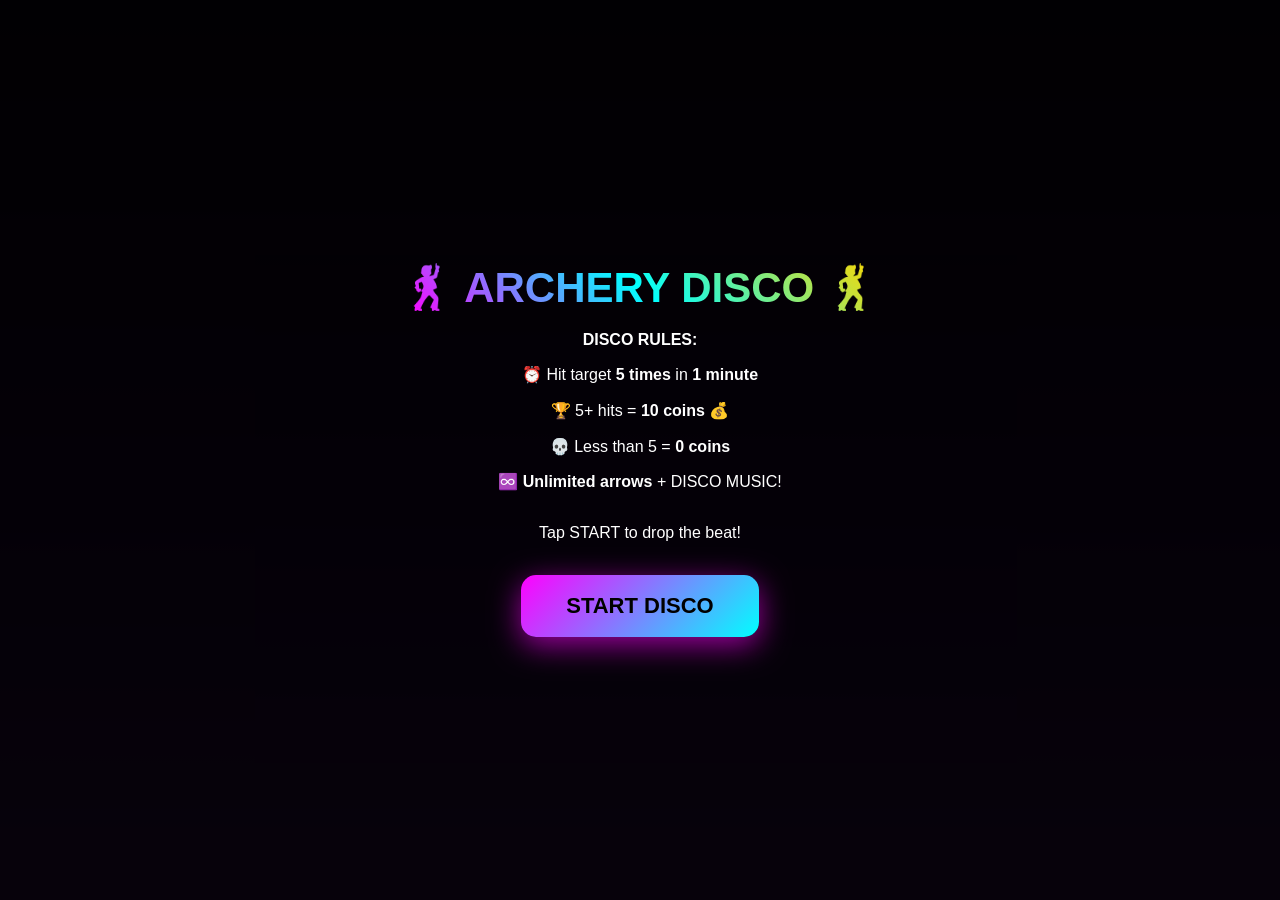
==== commit 674ebd09: "Add files via upload" ====
--- a/index.html
+++ b/index.html
@@ -3,11 +3,11 @@
 <head>
 <meta charset="UTF-8">
 <meta name="viewport" content="width=device-width, initial-scale=1.0, user-scalable=no">
-<title>Memory Match Pro - TrustRewards</title>
+<title>Archery Disco - TrustRewards</title>
 <style>
 * { margin: 0; padding: 0; box-sizing: border-box; }
 body {
-  background: linear-gradient(180deg, #0f0c29 0%, #302b63 50%, #24243e 100%);
+  background: linear-gradient(180deg, #1a0033 0%, #4B0082 50%, #8A2BE2 100%);
   font-family: 'Arial Black', sans-serif;
   display: flex;
   justify-content: center;
@@ -17,28 +17,18 @@
   touch-action: manipulation;
 }
 #gameContainer {
-  background: linear-gradient(145deg, #1a1a2e, #16213e);
-  border-radius: 25px;
+  background: linear-gradient(145deg, #2d1b4e, #4a2c7a);
+  border-radius: 20px;
   padding: 15px;
-  box-shadow: 0 25px 80px rgba(0,0,0,0.9), inset 0 0 50px rgba(255,215,0,0.1);
-  border: 4px solid transparent;
-  background-clip: padding-box;
-  position: relative;
-  max-width: 420px;
+  box-shadow: 0 20px 60px rgba(138,43,226,0.8), 0 0 40px rgba(255,0,255,0.4);
+  border: 4px solid #FF00FF;
+  max-width: 400px;
   width: 95%;
-}
-#gameContainer::before {
-  content: '';
-  position: absolute;
-  top: -4px; left: -4px; right: -4px; bottom: -4px;
-  background: linear-gradient(45deg, #FFD700, #FFA500, #FF6B6B, #667eea);
-  border-radius: 25px;
-  z-index: -1;
-  animation: borderGlow 3s linear infinite;
-}
-@keyframes borderGlow {
-  0%, 100% { filter: hue-rotate(0deg); }
-  50% { filter: hue-rotate(180deg); }
+  animation: discoGlow 2s infinite;
+}
+@keyframes discoGlow {
+  0%, 100% { box-shadow: 0 20px 60px rgba(138,43,226,0.8), 0 0 40px rgba(255,0,255,0.4); }
+  50% { box-shadow: 0 20px 60px rgba(255,20,147,0.8), 0 0 40px rgba(0,255,255,0.4); }
 }
 #ui {
   display: grid;
@@ -46,84 +36,41 @@
   gap: 8px;
   margin-bottom: 12px;
   padding: 12px;
-  background: linear-gradient(135deg, #FFD700 0%, #FFA500 100%);
-  border-radius: 18px;
+  background: linear-gradient(135deg, #FF00FF 0%, #00FFFF 100%);
+  border-radius: 15px;
   color: #000;
   font-weight: 900;
-  box-shadow: 0 8px 25px rgba(255,215,0,0.6);
+  box-shadow: 0 5px 20px rgba(255,0,255,0.6);
 }
 #ui > div {
   text-align: center;
   font-size: 13px;
 }
-#coinsDisplay { font-weight: 900; }
 #timerDisplay {
   font-size: 17px;
   font-weight: 900;
-  color: #D50000;
-  text-shadow: 0 0 12px rgba(255,0,0,0.9);
+  color: #FF0000;
+  text-shadow: 0 0 10px rgba(255,0,0,0.8);
   animation: timerPulse 1s infinite;
 }
 @keyframes timerPulse {
   0%, 100% { transform: scale(1); }
-  50% { transform: scale(1.12); }
-}
-#pairsDisplay { font-size: 13px; font-weight: 900; }
+  50% { transform: scale(1.1); }
+}
 #musicBtn {
   background: rgba(0,0,0,0.3);
   border: 2px solid #000;
   border-radius: 10px;
   font-size: 18px;
   cursor: pointer;
-  transition: all 0.3s;
 }
 #musicBtn:active { transform: scale(0.9); }
-#gameGrid {
-  display: grid;
-  grid-template-columns: repeat(4, 1fr);
-  gap: 8px;
-  padding: 10px;
-}
-.card {
-  aspect-ratio: 1;
-  background: linear-gradient(135deg, #667eea 0%, #764ba2 100%);
-  border-radius: 12px;
-  display: flex;
-  align-items: center;
-  justify-content: center;
-  font-size: 30px;
-  cursor: pointer;
-  transition: transform 0.4s;
-  transform-style: preserve-3d;
-  box-shadow: 0 6px 20px rgba(0,0,0,0.6);
-  position: relative;
-}
-.card:active { transform: scale(0.93); }
-.card.flipped {
-  background: linear-gradient(135deg, #FFD700 0%, #FFA500 100%);
-  transform: rotateY(180deg);
-  box-shadow: 0 6px 25px rgba(255,215,0,0.7);
-}
-.card.matched {
-  background: linear-gradient(135deg, #00ff00 0%, #00aa00 100%);
-  cursor: default;
-  animation: matchPop 0.6s;
-  box-shadow: 0 6px 25px rgba(0,255,0,0.8);
-}
-@keyframes matchPop {
-  0% { transform: scale(1) rotateY(180deg); }
-  50% { transform: scale(1.25) rotateY(180deg); }
-  100% { transform: scale(1) rotateY(180deg); }
-}
-.card-content {
-  transform: rotateY(180deg);
-  backface-visibility: hidden;
-}
-.card-back {
-  position: absolute;
-  font-size: 26px;
-  color: white;
-  text-shadow: 0 0 10px rgba(255,255,255,0.5);
+#gameCanvas {
+  display: block;
+  width: 100%;
+  background: linear-gradient(to bottom, #1a0033 0%, #4B0082 60%, #8A2BE2 100%);
+  border-radius: 15px;
+  box-shadow: inset 0 0 30px rgba(255,0,255,0.3);
 }
 #gameOver {
   display: none;
@@ -138,28 +85,28 @@
   color: white;
 }
 #gameOver h1 {
-  font-size: 46px;
+  font-size: 42px;
   margin-bottom: 20px;
-  text-shadow: 0 0 40px #FFD700;
-  animation: winPulse 1s infinite;
-}
-@keyframes winPulse { 0%, 100% { transform: scale(1); } 50% { transform: scale(1.08); } }
+  text-shadow: 0 0 30px #FF00FF;
+  animation: pulse 1s infinite;
+}
+@keyframes pulse { 0%, 100% { transform: scale(1); } 50% { transform: scale(1.05); } }
 #gameOver button {
   padding: 18px 45px;
   font-size: 22px;
-  background: linear-gradient(135deg, #667eea 0%, #764ba2 100%);
+  background: linear-gradient(135deg, #FF00FF 0%, #00FFFF 100%);
   border: none;
   border-radius: 15px;
-  color: white;
+  color: #000;
   margin-top: 15px;
   font-weight: 900;
-  box-shadow: 0 10px 35px rgba(102, 126, 234, 0.7);
+  box-shadow: 0 8px 30px rgba(255, 0, 255, 0.6);
 }
 #startScreen {
   position: fixed;
   top: 0; left: 0;
   width: 100%; height: 100%;
-  background: rgba(0,0,0,0.96);
+  background: rgba(0,0,0,0.95);
   z-index: 999;
   display: flex;
   align-items: center;
@@ -169,81 +116,97 @@
   text-align: center;
   padding: 20px;
 }
-#startScreen h1 {
-  font-size: 46px;
-  margin-bottom: 15px;
-  background: linear-gradient(45deg, #FFD700, #FFA500);
+#startScreen h1 { 
+  font-size: 42px; 
+  margin-bottom: 15px; 
+  background: linear-gradient(45deg, #FF00FF, #00FFFF, #FFD700);
   -webkit-background-clip: text;
   -webkit-text-fill-color: transparent;
-  text-shadow: 0 0 30px rgba(255,215,0,0.5);
+  animation: discoText 2s infinite;
+}
+@keyframes discoText {
+  0%, 100% { filter: hue-rotate(0deg); }
+  50% { filter: hue-rotate(180deg); }
 }
 #startScreen p { font-size: 16px; margin-bottom: 10px; line-height: 1.6; }
 #startScreen button {
   padding: 18px 45px;
   font-size: 22px;
-  background: linear-gradient(135deg, #00ff00 0%, #00aa00 100%);
+  background: linear-gradient(135deg, #FF00FF 0%, #00FFFF 100%);
   border: none;
   border-radius: 15px;
-  color: white;
+  color: #000;
   font-weight: 900;
-  box-shadow: 0 10px 35px rgba(0, 255, 0, 0.7);
+  box-shadow: 0 8px 30px rgba(255, 0, 255, 0.6);
   margin-top: 20px;
 }
-.confetti {
-  position: fixed;
-  width: 10px;
-  height: 10px;
-  background: #FFD700;
-  animation: confettiFall 3s linear forwards;
-}
-@keyframes confettiFall {
-  to { transform: translateY(100vh) rotate(720deg); opacity: 0; }
+#powerBar {
+  width: 100%;
+  height: 20px;
+  background: #333;
+  border-radius: 10px;
+  margin-top: 10px;
+  overflow: hidden;
+  border: 2px solid #FF00FF;
+}
+#powerFill {
+  height: 100%;
+  width: 0%;
+  background: linear-gradient(90deg, #00FFFF, #FF00FF, #FFD700);
+  transition: width 0.1s;
 }
 </style>
 </head>
 <body>
   <div id="startScreen">
-    <h1>🧠 MEMORY PRO 🧠</h1>
-    <p><strong>Rules:</strong></p>
-    <p>⏰ Match all <strong>10 pairs</strong> in <strong>2 minutes</strong></p>
-    <p>🏆 Win = <strong>15 coins</strong> 🎵</p>
-    <p>💀 Time up = <strong>0 coins</strong></p>
-    <p style="margin-top: 15px;">Tap cards to flip + enjoy the music</p>
-    <button onclick="startGame()">START GAME</button>
+    <h1>🕺 ARCHERY DISCO 🕺</h1>
+    <p><strong>DISCO RULES:</strong></p>
+    <p>⏰ Hit target <strong>5 times</strong> in <strong>1 minute</strong></p>
+    <p>🏆 5+ hits = <strong>10 coins</strong> 💰</p>
+    <p>💀 Less than 5 = <strong>0 coins</strong></p>
+    <p>♾️ <strong>Unlimited arrows</strong> + DISCO MUSIC!</p>
+    <p style="margin-top: 15px;">Tap START to drop the beat!</p>
+    <button onclick="startGame()">START DISCO</button>
   </div>
 
   <div id="gameContainer" style="display:none;">
     <div id="ui">
-      <div id="coinsDisplay">💰 <span id="coinsCount">0</span></div>
-      <div id="timerDisplay">⏰ <span id="timeLeft">2:00</span></div>
-      <div id="pairsDisplay">🎯 <span id="pairsCount">0/10</span></div>
+      <div>💰 <span id="coinsCount">0</span></div>
+      <div id="timerDisplay">⏰ <span id="timeLeft">1:00</span></div>
+      <div>🎯 <span id="hitsCount">0/5</span></div>
       <div id="musicBtn" onclick="toggleMusic()">🔊</div>
     </div>
-    <div id="gameGrid"></div>
+    <canvas id="gameCanvas"></canvas>
+    <div id="powerBar"><div id="powerFill"></div></div>
   </div>
 
   <div id="gameOver">
-    <h1 id="gameOverTitle">YOU WIN!</h1>
-    <p style="font-size: 36px; color: gold; font-weight: 900; margin: 15px 0;">+<span id="earnedCoins">15</span> COINS! 💰</p>
-    <p style="font-size: 18px;" id="finalMessage">All 10 pairs matched!</p>
-    <p style="font-size: 16px;" id="finalTime">Time: 0:00</p>
-    <button onclick="resetGame()">PLAY AGAIN</button>
+    <h1 id="gameOverTitle">DISCO WIN!</h1>
+    <p style="font-size: 32px; color: #FF00FF; font-weight: 900; margin: 15px 0;">+<span id="earnedCoins">10</span> COINS! 💰</p>
+    <p style="font-size: 18px;" id="finalMessage">5 targets smashed!</p>
+    <p style="font-size: 16px;" id="finalStats">Hits: 5</p>
+    <button onclick="resetGame()">DISCO AGAIN</button>
   </div>
 
-<audio id="flipSound">
-  <source src="https://cdn.pixabay.com/download/audio/2022/03/15/audio_2a7e9d6e3c.mp3" type="audio/mpeg">
+<audio id="shootSound">
+  <source src="https://cdn.pixabay.com/download/audio/2022/03/24/audio_b4d7b6c4c1.mp3" type="audio/mpeg">
 </audio>
-<audio id="matchSound">
+<audio id="hitSound">
   <source src="https://cdn.pixabay.com/download/audio/2021/08/04/audio_12b0c7443c.mp3" type="audio/mpeg">
 </audio>
 <audio id="winSound">
   <source src="https://cdn.pixabay.com/download/audio/2022/03/10/audio_c8c8a73467.mp3" type="audio/mpeg">
 </audio>
 <audio id="bgMusic" loop>
-  <source src="https://cdn.pixabay.com/download/audio/2022/05/27/audio_1808fbf07a.mp3" type="audio/mpeg">
+  <source src="https://cdn.pixabay.com/download/audio/2022/10/30/audio_946bc2bb0b.mp3" type="audio/mpeg">
 </audio>
 
 <script>
+const canvas = document.getElementById('gameCanvas');
+const ctx = canvas.getContext('2d');
+canvas.width = 380;
+canvas.height = 500;
+
 let coins = parseInt(localStorage.getItem('userCoins')) || 0;
 document.getElementById('coinsCount').textContent = coins;
 let musicPlaying = false;
@@ -271,7 +234,7 @@
     btn.textContent = '🔇';
     musicPlaying = false;
   } else {
-    bgMusic.volume = 0.3;
+    bgMusic.volume = 0.5;
     bgMusic.play().catch(e => {});
     btn.textContent = '🔊';
     musicPlaying = true;
@@ -279,23 +242,13 @@
 }
 
 let gameRunning = false;
-let timeLeft = 120;
+let timeLeft = 60;
 let timerInterval = null;
-let cards = [];
-let flippedCards = [];
-let matchedPairs = 0;
-let canFlip = true;
-
-const emojis = ['💰','💎','🚀','⭐','🏆','🎯','💵','🔥','🎮','🎁'];
-const gameEmojis = [...emojis,...emojis];
-
-function shuffle(array) {
-  for (let i = array.length - 1; i > 0; i--) {
-    const j = Math.floor(Math.random() * (i + 1));
-    [array[i], array[j]] = [array[j], array[i]];
-  }
-  return array;
-}
+let hits = 0;
+let arrows = [];
+let target = { x: 300, y: 250, radius: 40, speed: 2 };
+let bow = { x: 50, y: 250, power: 0, charging: false };
+let wind = (Math.random() - 0.5) * 1.5;
 
 function updateTimer() {
   timeLeft--;
@@ -311,116 +264,247 @@
   document.getElementById('startScreen').style.display = 'none';
   document.getElementById('gameContainer').style.display = 'block';
   if (!musicPlaying) toggleMusic();
-  initGame();
-  timeLeft = 120;
-  matchedPairs = 0;
-  document.getElementById('pairsCount').textContent = '0/10';
-  document.getElementById('timeLeft').textContent = '2:00';
+  hits = 0;
+  timeLeft = 60;
+  arrows = [];
+  document.getElementById('hitsCount').textContent = '0/5';
+  document.getElementById('timeLeft').textContent = '1:00';
   gameRunning = true;
   timerInterval = setInterval(updateTimer, 1000);
-}
-
-function initGame() {
-  const grid = document.getElementById('gameGrid');
-  grid.innerHTML = '';
-  cards = [];
-  flippedCards = [];
-  matchedPairs = 0;
-  canFlip = true;
-
-  const shuffledEmojis = shuffle([...gameEmojis]);
-
-  shuffledEmojis.forEach((emoji, index) => {
-    const card = document.createElement('div');
-    card.className = 'card';
-    card.dataset.emoji = emoji;
-    card.dataset.index = index;
-    card.innerHTML = `<div class="card-back">❓</div><div class="card-content">${emoji}</div>`;
-    card.addEventListener('click', () => flipCard(card));
-    grid.appendChild(card);
-    cards.push(card);
+  gameLoop();
+}
+
+function drawTarget() {
+  ctx.save();
+  ctx.translate(target.x, target.y);
+  
+  ctx.beginPath();
+  ctx.arc(0, 0, target.radius, 0, Math.PI * 2);
+  ctx.fillStyle = '#FFF';
+  ctx.fill();
+  ctx.strokeStyle = '#FF00FF';
+  ctx.lineWidth = 3;
+  ctx.stroke();
+  
+  ctx.beginPath();
+  ctx.arc(0, 0, target.radius * 0.8, 0, Math.PI * 2);
+  ctx.fillStyle = '#000';
+  ctx.fill();
+  
+  ctx.beginPath();
+  ctx.arc(0, 0, target.radius * 0.6, 0, Math.PI * 2);
+  ctx.fillStyle = '#00FFFF';
+  ctx.fill();
+  
+  ctx.beginPath();
+  ctx.arc(0, 0, target.radius * 0.4, 0, Math.PI * 2);
+  ctx.fillStyle = '#FF00FF';
+  ctx.fill();
+  
+  ctx.beginPath();
+  ctx.arc(0, 0, target.radius * 0.2, 0, Math.PI * 2);
+  ctx.fillStyle = '#FFD700';
+  ctx.fill();
+  
+  ctx.restore();
+}
+
+function drawBow() {
+  ctx.save();
+  ctx.translate(bow.x, bow.y);
+  
+  ctx.beginPath();
+  ctx.arc(0, 0, 30, -Math.PI/2, Math.PI/2);
+  ctx.strokeStyle = '#FF00FF';
+  ctx.lineWidth = 6;
+  ctx.stroke();
+  
+  ctx.beginPath();
+  ctx.moveTo(0, -30);
+  ctx.lineTo(-bow.power * 0.5, 0);
+  ctx.lineTo(0, 30);
+  ctx.strokeStyle = '#00FFFF';
+  ctx.lineWidth = 2;
+  ctx.stroke();
+  
+  ctx.restore();
+}
+
+function drawArrows() {
+  arrows.forEach(arrow => {
+    ctx.save();
+    ctx.translate(arrow.x, arrow.y);
+    ctx.rotate(arrow.angle);
+    
+    ctx.beginPath();
+    ctx.moveTo(-20, 0);
+    ctx.lineTo(20, 0);
+    ctx.strokeStyle = '#FF00FF';
+    ctx.lineWidth = 3;
+    ctx.stroke();
+    
+    ctx.beginPath();
+    ctx.moveTo(20, 0);
+    ctx.lineTo(15, -5);
+    ctx.lineTo(15, 5);
+    ctx.closePath();
+    ctx.fillStyle = '#00FFFF';
+    ctx.fill();
+    
+    ctx.beginPath();
+    ctx.moveTo(-20, 0);
+    ctx.lineTo(-15, -5);
+    ctx.lineTo(-15, 5);
+    ctx.closePath();
+    ctx.fillStyle = '#FFD700';
+    ctx.fill();
+    
+    ctx.restore();
   });
 }
 
-function flipCard(card) {
-  if (!gameRunning ||!canFlip || card.classList.contains('flipped') || card.classList.contains('matched')) return;
-
-  playSound('flipSound');
-  card.classList.add('flipped');
-  flippedCards.push(card);
-
-  if (flippedCards.length === 2) {
-    canFlip = false;
-    checkMatch();
-  }
-}
-
-function checkMatch() {
-  const [card1, card2] = flippedCards;
-
-  if (card1.dataset.emoji === card2.dataset.emoji) {
-    playSound('matchSound');
-    card1.classList.add('matched');
-    card2.classList.add('matched');
-    matchedPairs++;
-    document.getElementById('pairsCount').textContent = `${matchedPairs}/10`;
-    flippedCards = [];
-    canFlip = true;
-
-    if (matchedPairs === 10) {
-      endGame('win');
+function updateTarget() {
+  target.y += target.speed;
+  if (target.y > canvas.height - target.radius || target.y < target.radius) {
+    target.speed *= -1;
+  }
+}
+
+function updateArrows() {
+  arrows = arrows.filter(arrow => {
+    arrow.x += arrow.vx;
+    arrow.y += arrow.vy;
+    arrow.vy += 0.2;
+    arrow.vx += wind * 0.08;
+    
+    const dx = arrow.x - target.x;
+    const dy = arrow.y - target.y;
+    const dist = Math.sqrt(dx*dx + dy*dy);
+    
+    if (dist < target.radius && !arrow.hit) {
+      arrow.hit = true;
+      hits++;
+      playSound('hitSound');
+      document.getElementById('hitsCount').textContent = `${hits}/5`;
+      if (hits >= 5) {
+        endGame('win');
+      }
+      return false;
     }
-  } else {
-    setTimeout(() => {
-      card1.classList.remove('flipped');
-      card2.classList.remove('flipped');
-      flippedCards = [];
-      canFlip = true;
-    }, 800);
-  }
-}
-
-function createConfetti() {
-  for (let i = 0; i < 50; i++) {
-    setTimeout(() => {
-      const confetti = document.createElement('div');
-      confetti.className = 'confetti';
-      confetti.style.left = Math.random() * 100 + '%';
-      confetti.style.background = `hsl(${Math.random() * 360}, 100%, 50%)`;
-      confetti.style.animationDelay = Math.random() * 0.5 + 's';
-      document.body.appendChild(confetti);
-      setTimeout(() => confetti.remove(), 3000);
-    }, i * 50);
-  }
-}
+    
+    return arrow.x < canvas.width + 50 && arrow.y < canvas.height + 50;
+  });
+}
+
+function drawBackground() {
+  const gradient = ctx.createLinearGradient(0, 0, 0, canvas.height);
+  gradient.addColorStop(0, '#1a0033');
+  gradient.addColorStop(1, '#8A2BE2');
+  ctx.fillStyle = gradient;
+  ctx.fillRect(0, 0, canvas.width, canvas.height);
+  
+  // Disco balls
+  for(let i = 0; i < 3; i++) {
+    ctx.fillStyle = `rgba(255,0,255,${0.3 + Math.sin(Date.now()/500 + i) * 0.2})`;
+    ctx.beginPath();
+    ctx.arc(100 + i*100, 60, 15, 0, Math.PI * 2);
+    ctx.fill();
+  }
+  
+  ctx.fillStyle = '#FF00FF';
+  ctx.font = 'bold 14px Arial';
+  ctx.fillText(`💨 Wind: ${wind.toFixed(1)}`, 10, 20);
+}
+
+function gameLoop() {
+  if (!gameRunning) return;
+  
+  ctx.clearRect(0, 0, canvas.width, canvas.height);
+  drawBackground();
+  updateTarget();
+  updateArrows();
+  drawTarget();
+  drawBow();
+  drawArrows();
+  
+  if (bow.charging) {
+    bow.power = Math.min(bow.power + 2, 100);
+    document.getElementById('powerFill').style.width = bow.power + '%';
+  }
+  
+  requestAnimationFrame(gameLoop);
+}
+
+function shoot() {
+  if (!gameRunning || bow.power < 10) return;
+  
+  playSound('shootSound');
+  const angle = Math.atan2(target.y - bow.y, target.x - bow.x);
+  const speed = bow.power / 5;
+  
+  arrows.push({
+    x: bow.x,
+    y: bow.y,
+    vx: Math.cos(angle) * speed,
+    vy: Math.sin(angle) * speed,
+    angle: angle,
+    hit: false
+  });
+  
+  bow.power = 0;
+  document.getElementById('powerFill').style.width = '0%';
+}
+
+canvas.addEventListener('touchstart', (e) => {
+  e.preventDefault();
+  if (!gameRunning) return;
+  bow.charging = true;
+  bow.power = 0;
+});
+
+canvas.addEventListener('touchend', (e) => {
+  e.preventDefault();
+  if (!gameRunning) return;
+  bow.charging = false;
+  shoot();
+});
+
+canvas.addEventListener('mousedown', () => {
+  if (!gameRunning) return;
+  bow.charging = true;
+  bow.power = 0;
+});
+
+canvas.addEventListener('mouseup', () => {
+  if (!gameRunning) return;
+  bow.charging = false;
+  shoot();
+});
 
 function resetGame() {
   document.getElementById('gameOver').style.display = 'none';
   clearInterval(timerInterval);
+  wind = (Math.random() - 0.5) * 1.5;
   startGame();
 }
 
 function endGame(reason) {
   gameRunning = false;
   clearInterval(timerInterval);
-  const timeUsed = 120 - timeLeft;
-  const minutes = Math.floor(timeUsed / 60);
-  const seconds = timeUsed % 60;
-  document.getElementById('finalTime').textContent = `Time: ${minutes}:${seconds.toString().padStart(2, '0')}`;
-
-  if (reason === 'win') {
+  
+  if (hits >= 5) {
     playSound('winSound');
-    addCoins(15);
-    createConfetti();
-    document.getElementById('gameOverTitle').textContent = 'YOU WIN!';
-    document.getElementById('earnedCoins').textContent = '15';
-    document.getElementById('finalMessage').textContent = 'All 10 pairs matched!';
+    addCoins(10);
+    document.getElementById('gameOverTitle').textContent = 'DISCO WIN!';
+    document.getElementById('earnedCoins').textContent = '10';
+    document.getElementById('finalMessage').textContent = `${hits} targets smashed!`;
   } else {
     document.getElementById('gameOverTitle').textContent = "TIME'S UP!";
     document.getElementById('earnedCoins').textContent = '0';
-    document.getElementById('finalMessage').textContent = `You matched ${matchedPairs}/10 pairs`;
-  }
-
+    document.getElementById('finalMessage').textContent = `Only ${hits}/5 hits - Need 5 to win`;
+  }
+  
+  document.getElementById('finalStats').textContent = `Total Hits: ${hits}`;
   document.getElementById('gameOver').style.display = 'flex';
 }
 </script>
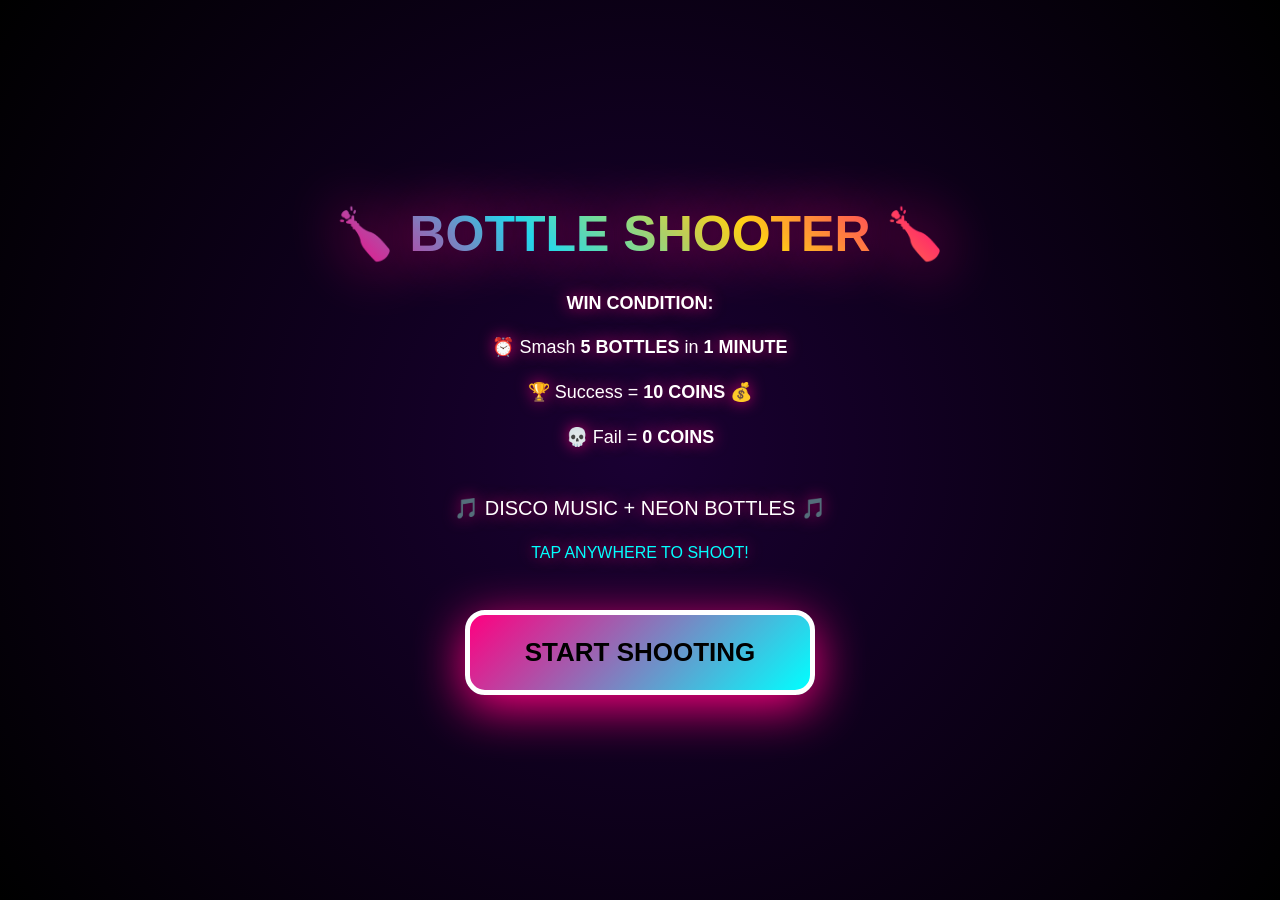
==== commit aebfae67: "Add files via upload" ====
--- a/index.html
+++ b/index.html
@@ -3,11 +3,11 @@
 <head>
 <meta charset="UTF-8">
 <meta name="viewport" content="width=device-width, initial-scale=1.0, user-scalable=no">
-<title>Archery Disco - TrustRewards</title>
+<title>Disco Bottle Shooter - TrustRewards</title>
 <style>
 * { margin: 0; padding: 0; box-sizing: border-box; }
 body {
-  background: linear-gradient(180deg, #1a0033 0%, #4B0082 50%, #8A2BE2 100%);
+  background: radial-gradient(circle at 50% 20%, #ff0080 0%, #1a0033 40%, #000000 100%);
   font-family: 'Arial Black', sans-serif;
   display: flex;
   justify-content: center;
@@ -17,60 +17,91 @@
   touch-action: manipulation;
 }
 #gameContainer {
-  background: linear-gradient(145deg, #2d1b4e, #4a2c7a);
-  border-radius: 20px;
+  background: linear-gradient(145deg, #1a0033, #330066);
+  border-radius: 25px;
   padding: 15px;
-  box-shadow: 0 20px 60px rgba(138,43,226,0.8), 0 0 40px rgba(255,0,255,0.4);
-  border: 4px solid #FF00FF;
+  box-shadow: 0 0 80px rgba(255,0,128,1), 0 0 120px rgba(0,255,255,0.6);
+  border: 5px solid transparent;
+  background-clip: padding-box;
+  position: relative;
   max-width: 400px;
   width: 95%;
-  animation: discoGlow 2s infinite;
-}
-@keyframes discoGlow {
-  0%, 100% { box-shadow: 0 20px 60px rgba(138,43,226,0.8), 0 0 40px rgba(255,0,255,0.4); }
-  50% { box-shadow: 0 20px 60px rgba(255,20,147,0.8), 0 0 40px rgba(0,255,255,0.4); }
+}
+#gameContainer::before {
+  content: '';
+  position: absolute;
+  top: -5px; left: -5px; right: -5px; bottom: -5px;
+  background: linear-gradient(45deg, #ff0080, #00ffff, #ffff00, #ff0080);
+  border-radius: 25px;
+  z-index: -1;
+  animation: neonSpin 4s linear infinite;
+}
+@keyframes neonSpin {
+  0% { filter: hue-rotate(0deg) brightness(1.8); }
+  100% { filter: hue-rotate(360deg) brightness(1.8); }
 }
 #ui {
   display: grid;
   grid-template-columns: 1fr 1fr 1fr 1fr;
-  gap: 8px;
-  margin-bottom: 12px;
+  gap: 6px;
+  margin-bottom: 10px;
   padding: 12px;
-  background: linear-gradient(135deg, #FF00FF 0%, #00FFFF 100%);
-  border-radius: 15px;
+  background: linear-gradient(135deg, #ff0080 0%, #ffff00 100%);
+  border-radius: 18px;
   color: #000;
   font-weight: 900;
-  box-shadow: 0 5px 20px rgba(255,0,255,0.6);
+  box-shadow: 0 8px 35px rgba(255,0,128,0.9);
+  border: 3px solid #fff;
 }
 #ui > div {
   text-align: center;
-  font-size: 13px;
+  font-size: 12px;
+  text-shadow: 0 0 8px rgba(255,255,255,0.7);
+}
+#conditionBar {
+  background: linear-gradient(90deg, #00ffff, #ff0080, #ffff00);
+  border-radius: 12px;
+  padding: 10px 12px;
+  margin-bottom: 10px;
+  color: #000;
+  font-size: 15px;
+  text-align: center;
+  border: 3px solid #fff;
+  font-weight: 900;
+  text-shadow: 0 0 12px rgba(255,255,255,1);
+  animation: conditionFlash 1.5s infinite;
+}
+@keyframes conditionFlash {
+  0%, 100% { box-shadow: 0 0 25px rgba(255,0,128,0.8); }
+  50% { box-shadow: 0 0 40px rgba(0,255,255,1); }
 }
 #timerDisplay {
-  font-size: 17px;
+  font-size: 16px;
   font-weight: 900;
-  color: #FF0000;
-  text-shadow: 0 0 10px rgba(255,0,0,0.8);
-  animation: timerPulse 1s infinite;
-}
-@keyframes timerPulse {
+  color: #ff0000;
+  text-shadow: 0 0 20px rgba(255,0,0,1);
+  animation: timerBeat 1s infinite;
+}
+@keyframes timerBeat {
   0%, 100% { transform: scale(1); }
-  50% { transform: scale(1.1); }
+  50% { transform: scale(1.2); }
 }
 #musicBtn {
-  background: rgba(0,0,0,0.3);
-  border: 2px solid #000;
+  background: rgba(0,0,0,0.5);
+  border: 3px solid #fff;
   border-radius: 10px;
   font-size: 18px;
   cursor: pointer;
-}
-#musicBtn:active { transform: scale(0.9); }
+  transition: all 0.2s;
+}
+#musicBtn:active { transform: scale(0.8); }
 #gameCanvas {
   display: block;
   width: 100%;
-  background: linear-gradient(to bottom, #1a0033 0%, #4B0082 60%, #8A2BE2 100%);
-  border-radius: 15px;
-  box-shadow: inset 0 0 30px rgba(255,0,255,0.3);
+  background: radial-gradient(circle at 50% 100%, #330066 0%, #000000 100%);
+  border-radius: 18px;
+  box-shadow: inset 0 0 50px rgba(255,0,128,0.5), 0 0 40px rgba(0,255,255,0.4);
+  border: 4px solid #ff0080;
 }
 #gameOver {
   display: none;
@@ -85,28 +116,31 @@
   color: white;
 }
 #gameOver h1 {
-  font-size: 42px;
+  font-size: 52px;
   margin-bottom: 20px;
-  text-shadow: 0 0 30px #FF00FF;
-  animation: pulse 1s infinite;
-}
-@keyframes pulse { 0%, 100% { transform: scale(1); } 50% { transform: scale(1.05); } }
+  background: linear-gradient(45deg, #ff0080, #00ffff, #ffff00);
+  -webkit-background-clip: text;
+  -webkit-text-fill-color: transparent;
+  animation: winBounce 0.8s infinite;
+  text-shadow: 0 0 50px #ff0080;
+}
+@keyframes winBounce { 0%, 100% { transform: scale(1) rotate(-2deg); } 50% { transform: scale(1.15) rotate(2deg); } }
 #gameOver button {
-  padding: 18px 45px;
-  font-size: 22px;
-  background: linear-gradient(135deg, #FF00FF 0%, #00FFFF 100%);
-  border: none;
-  border-radius: 15px;
+  padding: 22px 55px;
+  font-size: 26px;
+  background: linear-gradient(135deg, #ff0080 0%, #00ffff 100%);
+  border: 5px solid #fff;
+  border-radius: 20px;
   color: #000;
-  margin-top: 15px;
+  margin-top: 25px;
   font-weight: 900;
-  box-shadow: 0 8px 30px rgba(255, 0, 255, 0.6);
+  box-shadow: 0 12px 50px rgba(255, 0, 128, 1);
 }
 #startScreen {
   position: fixed;
   top: 0; left: 0;
   width: 100%; height: 100%;
-  background: rgba(0,0,0,0.95);
+  background: radial-gradient(circle, #1a0033 0%, #000000 100%);
   z-index: 999;
   display: flex;
   align-items: center;
@@ -116,100 +150,119 @@
   text-align: center;
   padding: 20px;
 }
-#startScreen h1 { 
-  font-size: 42px; 
-  margin-bottom: 15px; 
-  background: linear-gradient(45deg, #FF00FF, #00FFFF, #FFD700);
+#startScreen h1 {
+  font-size: 50px;
+  margin-bottom: 25px;
+  background: linear-gradient(45deg, #ff0080, #00ffff, #ffff00, #ff0080);
   -webkit-background-clip: text;
   -webkit-text-fill-color: transparent;
   animation: discoText 2s infinite;
+  text-shadow: 0 0 60px rgba(255,0,128,1);
 }
 @keyframes discoText {
-  0%, 100% { filter: hue-rotate(0deg); }
-  50% { filter: hue-rotate(180deg); }
-}
-#startScreen p { font-size: 16px; margin-bottom: 10px; line-height: 1.6; }
+  0%, 100% { filter: hue-rotate(0deg) brightness(1.3); }
+  50% { filter: hue-rotate(180deg) brightness(1.6); }
+}
+#startScreen p { font-size: 18px; margin-bottom: 14px; line-height: 1.7; text-shadow: 0 0 15px rgba(255,0,128,0.8); }
 #startScreen button {
-  padding: 18px 45px;
-  font-size: 22px;
-  background: linear-gradient(135deg, #FF00FF 0%, #00FFFF 100%);
-  border: none;
-  border-radius: 15px;
+  padding: 22px 55px;
+  font-size: 26px;
+  background: linear-gradient(135deg, #ff0080 0%, #00ffff 100%);
+  border: 5px solid #fff;
+  border-radius: 20px;
   color: #000;
   font-weight: 900;
-  box-shadow: 0 8px 30px rgba(255, 0, 255, 0.6);
-  margin-top: 20px;
-}
-#powerBar {
-  width: 100%;
-  height: 20px;
-  background: #333;
-  border-radius: 10px;
-  margin-top: 10px;
-  overflow: hidden;
-  border: 2px solid #FF00FF;
-}
-#powerFill {
-  height: 100%;
-  width: 0%;
-  background: linear-gradient(90deg, #00FFFF, #FF00FF, #FFD700);
-  transition: width 0.1s;
+  box-shadow: 0 12px 50px rgba(255, 0, 128, 1);
+  margin-top: 30px;
+  animation: btnBeat 1.2s infinite;
+}
+@keyframes btnBeat {
+  0%, 100% { transform: scale(1); box-shadow: 0 12px 50px rgba(255, 0, 128, 1); }
+  50% { transform: scale(1.05); box-shadow: 0 18px 60px rgba(0, 255, 255, 1); }
+}
+#crosshair {
+  position: absolute;
+  width: 30px;
+  height: 30px;
+  pointer-events: none;
+  display: none;
+}
+#crosshair::before, #crosshair::after {
+  content: '';
+  position: absolute;
+  background: #00ffff;
+  box-shadow: 0 0 10px #00ffff;
+}
+#crosshair::before {
+  width: 30px;
+  height: 3px;
+  top: 13.5px;
+  left: 0;
+}
+#crosshair::after {
+  width: 3px;
+  height: 30px;
+  left: 13.5px;
+  top: 0;
 }
 </style>
 </head>
 <body>
   <div id="startScreen">
-    <h1>🕺 ARCHERY DISCO 🕺</h1>
-    <p><strong>DISCO RULES:</strong></p>
-    <p>⏰ Hit target <strong>5 times</strong> in <strong>1 minute</strong></p>
-    <p>🏆 5+ hits = <strong>10 coins</strong> 💰</p>
-    <p>💀 Less than 5 = <strong>0 coins</strong></p>
-    <p>♾️ <strong>Unlimited arrows</strong> + DISCO MUSIC!</p>
-    <p style="margin-top: 15px;">Tap START to drop the beat!</p>
-    <button onclick="startGame()">START DISCO</button>
+    <h1>🍾 BOTTLE SHOOTER 🍾</h1>
+    <p><strong>WIN CONDITION:</strong></p>
+    <p>⏰ Smash <strong>5 BOTTLES</strong> in <strong>1 MINUTE</strong></p>
+    <p>🏆 Success = <strong>10 COINS</strong> 💰</p>
+    <p>💀 Fail = <strong>0 COINS</strong></p>
+    <p style="margin-top: 25px; font-size: 20px;">🎵 DISCO MUSIC + NEON BOTTLES 🎵</p>
+    <p style="font-size: 16px; color: #00ffff;">TAP ANYWHERE TO SHOOT!</p>
+    <button onclick="startGame()">START SHOOTING</button>
   </div>
 
   <div id="gameContainer" style="display:none;">
     <div id="ui">
       <div>💰 <span id="coinsCount">0</span></div>
       <div id="timerDisplay">⏰ <span id="timeLeft">1:00</span></div>
-      <div>🎯 <span id="hitsCount">0/5</span></div>
+      <div>🍾 <span id="hitsCount">0/5</span></div>
       <div id="musicBtn" onclick="toggleMusic()">🔊</div>
     </div>
+    <div id="conditionBar">🍾 BOTTLES LEFT: <span id="targetsLeft">5</span> | WIN = 10 COINS 🍾</div>
     <canvas id="gameCanvas"></canvas>
-    <div id="powerBar"><div id="powerFill"></div></div>
+    <div id="crosshair"></div>
   </div>
 
   <div id="gameOver">
-    <h1 id="gameOverTitle">DISCO WIN!</h1>
-    <p style="font-size: 32px; color: #FF00FF; font-weight: 900; margin: 15px 0;">+<span id="earnedCoins">10</span> COINS! 💰</p>
-    <p style="font-size: 18px;" id="finalMessage">5 targets smashed!</p>
-    <p style="font-size: 16px;" id="finalStats">Hits: 5</p>
-    <button onclick="resetGame()">DISCO AGAIN</button>
+    <h1 id="gameOverTitle">SMASHED IT!</h1>
+    <p style="font-size: 42px; color: #ff0080; font-weight: 900; margin: 25px 0; text-shadow: 0 0 30px #ff0080;">+<span id="earnedCoins">10</span> COINS! 💰</p>
+    <p style="font-size: 22px;" id="finalMessage">5 BOTTLES DESTROYED!</p>
+    <p style="font-size: 19px;" id="finalStats">Hits: 5</p>
+    <button onclick="resetGame()">SHOOT AGAIN</button>
   </div>
 
 <audio id="shootSound">
-  <source src="https://cdn.pixabay.com/download/audio/2022/03/24/audio_b4d7b6c4c1.mp3" type="audio/mpeg">
+  <source src="https://cdn.pixabay.com/download/audio/2022/03/10/audio_5c4e6c7b4f.mp3" type="audio/mpeg">
 </audio>
-<audio id="hitSound">
-  <source src="https://cdn.pixabay.com/download/audio/2021/08/04/audio_12b0c7443c.mp3" type="audio/mpeg">
+<audio id="breakSound">
+  <source src="https://cdn.pixabay.com/download/audio/2022/03/15/audio_2a7e9d6e3c.mp3" type="audio/mpeg">
 </audio>
 <audio id="winSound">
   <source src="https://cdn.pixabay.com/download/audio/2022/03/10/audio_c8c8a73467.mp3" type="audio/mpeg">
 </audio>
-<audio id="bgMusic" loop>
+<audio id="bgMusic" loop preload="auto">
   <source src="https://cdn.pixabay.com/download/audio/2022/10/30/audio_946bc2bb0b.mp3" type="audio/mpeg">
 </audio>
 
 <script>
 const canvas = document.getElementById('gameCanvas');
 const ctx = canvas.getContext('2d');
+const crosshair = document.getElementById('crosshair');
 canvas.width = 380;
 canvas.height = 500;
 
 let coins = parseInt(localStorage.getItem('userCoins')) || 0;
 document.getElementById('coinsCount').textContent = coins;
 let musicPlaying = false;
+const TARGET_GOAL = 5;
 
 function addCoins(amount) {
   coins += amount;
@@ -223,21 +276,26 @@
 function playSound(id) {
   const audio = document.getElementById(id);
   audio.currentTime = 0;
-  audio.play().catch(e => {});
+  audio.play().catch(e => console.log('Sound error:', e));
 }
 
 function toggleMusic() {
   const bgMusic = document.getElementById('bgMusic');
   const btn = document.getElementById('musicBtn');
+
   if (musicPlaying) {
     bgMusic.pause();
     btn.textContent = '🔇';
     musicPlaying = false;
   } else {
-    bgMusic.volume = 0.5;
-    bgMusic.play().catch(e => {});
-    btn.textContent = '🔊';
-    musicPlaying = true;
+    bgMusic.volume = 0.7;
+    bgMusic.play().then(() => {
+      btn.textContent = '🔊';
+      musicPlaying = true;
+    }).catch(e => {
+      console.log('Music error:', e);
+      alert('Tap START button first to enable music!');
+    });
   }
 }
 
@@ -245,10 +303,9 @@
 let timeLeft = 60;
 let timerInterval = null;
 let hits = 0;
-let arrows = [];
-let target = { x: 300, y: 250, radius: 40, speed: 2 };
-let bow = { x: 50, y: 250, power: 0, charging: false };
-let wind = (Math.random() - 0.5) * 1.5;
+let bottles = [];
+let particles = [];
+let laserBeams = [];
 
 function updateTimer() {
   timeLeft--;
@@ -260,250 +317,267 @@
   }
 }
 
+function updateDisplay() {
+  const remaining = Math.max(0, TARGET_GOAL - hits);
+  document.getElementById('targetsLeft').textContent = remaining;
+  document.getElementById('hitsCount').textContent = `${hits}/${TARGET_GOAL}`;
+}
+
+function createBottle() {
+  return {
+    x: Math.random() * (canvas.width - 60) + 30,
+    y: Math.random() * 200 + 50,
+    width: 35,
+    height: 60,
+    vx: (Math.random() - 0.5) * 3,
+    vy: Math.random() * 1 + 0.5,
+    color: `hsl(${Math.random() * 360}, 100%, 50%)`,
+    rotation: Math.random() * 0.1 - 0.05,
+    rotSpeed: (Math.random() - 0.5) * 0.05,
+    glowPhase: Math.random() * Math.PI * 2
+  };
+}
+
 function startGame() {
   document.getElementById('startScreen').style.display = 'none';
   document.getElementById('gameContainer').style.display = 'block';
-  if (!musicPlaying) toggleMusic();
+  crosshair.style.display = 'block';
+
+  // Force music to play on start
+  const bgMusic = document.getElementById('bgMusic');
+  bgMusic.volume = 0.7;
+  bgMusic.play().then(() => {
+    musicPlaying = true;
+    document.getElementById('musicBtn').textContent = '🔊';
+  }).catch(e => console.log('Music start error:', e));
+
   hits = 0;
   timeLeft = 60;
-  arrows = [];
-  document.getElementById('hitsCount').textContent = '0/5';
+  bottles = [];
+  particles = [];
+  laserBeams = [];
+
+  for(let i = 0; i < 5; i++) {
+    bottles.push(createBottle());
+  }
+
+  updateDisplay();
   document.getElementById('timeLeft').textContent = '1:00';
   gameRunning = true;
   timerInterval = setInterval(updateTimer, 1000);
   gameLoop();
 }
 
-function drawTarget() {
-  ctx.save();
-  ctx.translate(target.x, target.y);
-  
-  ctx.beginPath();
-  ctx.arc(0, 0, target.radius, 0, Math.PI * 2);
-  ctx.fillStyle = '#FFF';
-  ctx.fill();
-  ctx.strokeStyle = '#FF00FF';
-  ctx.lineWidth = 3;
-  ctx.stroke();
-  
-  ctx.beginPath();
-  ctx.arc(0, 0, target.radius * 0.8, 0, Math.PI * 2);
-  ctx.fillStyle = '#000';
-  ctx.fill();
-  
-  ctx.beginPath();
-  ctx.arc(0, 0, target.radius * 0.6, 0, Math.PI * 2);
-  ctx.fillStyle = '#00FFFF';
-  ctx.fill();
-  
-  ctx.beginPath();
-  ctx.arc(0, 0, target.radius * 0.4, 0, Math.PI * 2);
-  ctx.fillStyle = '#FF00FF';
-  ctx.fill();
-  
-  ctx.beginPath();
-  ctx.arc(0, 0, target.radius * 0.2, 0, Math.PI * 2);
-  ctx.fillStyle = '#FFD700';
-  ctx.fill();
-  
-  ctx.restore();
-}
-
-function drawBow() {
-  ctx.save();
-  ctx.translate(bow.x, bow.y);
-  
-  ctx.beginPath();
-  ctx.arc(0, 0, 30, -Math.PI/2, Math.PI/2);
-  ctx.strokeStyle = '#FF00FF';
-  ctx.lineWidth = 6;
-  ctx.stroke();
-  
-  ctx.beginPath();
-  ctx.moveTo(0, -30);
-  ctx.lineTo(-bow.power * 0.5, 0);
-  ctx.lineTo(0, 30);
-  ctx.strokeStyle = '#00FFFF';
-  ctx.lineWidth = 2;
-  ctx.stroke();
-  
-  ctx.restore();
-}
-
-function drawArrows() {
-  arrows.forEach(arrow => {
+function createShatter(x, y, color) {
+  for(let i = 0; i < 25; i++) {
+    particles.push({
+      x: x,
+      y: y,
+      vx: (Math.random() - 0.5) * 12,
+      vy: (Math.random() - 0.5) * 12,
+      life: 40,
+      color: color,
+      size: Math.random() * 5 + 2
+    });
+  }
+}
+
+function drawBottles() {
+  bottles.forEach(bottle => {
+    bottle.glowPhase += 0.1;
+    const glow = Math.sin(bottle.glowPhase) * 0.3 + 0.7;
+
     ctx.save();
-    ctx.translate(arrow.x, arrow.y);
-    ctx.rotate(arrow.angle);
-    
-    ctx.beginPath();
-    ctx.moveTo(-20, 0);
-    ctx.lineTo(20, 0);
-    ctx.strokeStyle = '#FF00FF';
-    ctx.lineWidth = 3;
-    ctx.stroke();
-    
-    ctx.beginPath();
-    ctx.moveTo(20, 0);
-    ctx.lineTo(15, -5);
-    ctx.lineTo(15, 5);
-    ctx.closePath();
-    ctx.fillStyle = '#00FFFF';
-    ctx.fill();
-    
-    ctx.beginPath();
-    ctx.moveTo(-20, 0);
-    ctx.lineTo(-15, -5);
-    ctx.lineTo(-15, 5);
-    ctx.closePath();
-    ctx.fillStyle = '#FFD700';
-    ctx.fill();
-    
+    ctx.translate(bottle.x + bottle.width/2, bottle.y + bottle.height/2);
+    ctx.rotate(bottle.rotation);
+
+    // Glow
+    ctx.shadowBlur = 25 * glow;
+    ctx.shadowColor = bottle.color;
+
+    // Bottle body
+    ctx.fillStyle = bottle.color;
+    ctx.fillRect(-bottle.width/2, -bottle.height/2, bottle.width, bottle.height);
+
+    // Bottle neck
+    ctx.fillRect(-bottle.width/4, -bottle.height/2 - 15, bottle.width/2, 15);
+
+    // Highlight
+    ctx.fillStyle = 'rgba(255,255,255,0.4)';
+    ctx.fillRect(-bottle.width/2 + 5, -bottle.height/2, 8, bottle.height);
+
     ctx.restore();
   });
 }
 
-function updateTarget() {
-  target.y += target.speed;
-  if (target.y > canvas.height - target.radius || target.y < target.radius) {
-    target.speed *= -1;
-  }
-}
-
-function updateArrows() {
-  arrows = arrows.filter(arrow => {
-    arrow.x += arrow.vx;
-    arrow.y += arrow.vy;
-    arrow.vy += 0.2;
-    arrow.vx += wind * 0.08;
-    
-    const dx = arrow.x - target.x;
-    const dy = arrow.y - target.y;
-    const dist = Math.sqrt(dx*dx + dy*dy);
-    
-    if (dist < target.radius && !arrow.hit) {
-      arrow.hit = true;
+function drawParticles() {
+  particles = particles.filter(p => {
+    p.x += p.vx;
+    p.y += p.vy;
+    p.life--;
+    p.vy += 0.4;
+
+    ctx.fillStyle = p.color;
+    ctx.globalAlpha = p.life / 40;
+    ctx.shadowBlur = 15;
+    ctx.shadowColor = p.color;
+    ctx.beginPath();
+    ctx.arc(p.x, p.y, p.size, 0, Math.PI * 2);
+    ctx.fill();
+    ctx.globalAlpha = 1;
+    ctx.shadowBlur = 0;
+
+    return p.life > 0;
+  });
+}
+
+function drawLasers() {
+  laserBeams = laserBeams.filter(beam => {
+    beam.life--;
+    ctx.strokeStyle = `rgba(0,255,255,${beam.life / 10})`;
+    ctx.lineWidth = 4;
+    ctx.shadowBlur = 20;
+    ctx.shadowColor = '#00ffff';
+    ctx.beginPath();
+    ctx.moveTo(beam.x1, beam.y1);
+    ctx.lineTo(beam.x2, beam.y2);
+    ctx.stroke();
+    ctx.shadowBlur = 0;
+    return beam.life > 0;
+  });
+}
+
+function updateBottles() {
+  bottles.forEach(bottle => {
+    bottle.x += bottle.vx;
+    bottle.y += bottle.vy;
+    bottle.rotation += bottle.rotSpeed;
+
+    if (bottle.x <= 0 || bottle.x >= canvas.width - bottle.width) {
+      bottle.vx *= -1;
+    }
+    if (bottle.y <= 0 || bottle.y >= canvas.height - bottle.height) {
+      bottle.vy *= -1;
+    }
+  });
+}
+
+function drawBackground() {
+  // Disco floor tiles
+  for(let i = 0; i < 8; i++) {
+    for(let j = 0; j < 10; j++) {
+      const pulse = Math.sin(Date.now()/300 + i + j) * 0.15 + 0.85;
+      const hue = (i + j) * 30 + Date.now()/50;
+      ctx.fillStyle = `hsla(${hue % 360}, 100%, 50%, ${pulse * 0.3})`;
+      ctx.fillRect(i * 47.5, j * 50, 47.5, 50);
+    }
+  }
+
+  // Neon grid
+  ctx.strokeStyle = 'rgba(255,0,128,0.3)';
+  ctx.lineWidth = 2;
+  ctx.shadowBlur = 10;
+  ctx.shadowColor = '#ff0080';
+  for(let i = 0; i < canvas.width; i += 40) {
+    ctx.beginPath();
+    ctx.moveTo(i, 0);
+    ctx.lineTo(i, canvas.height);
+    ctx.stroke();
+  }
+  ctx.shadowBlur = 0;
+}
+
+function gameLoop() {
+  if (!gameRunning) return;
+
+  ctx.clearRect(0, 0, canvas.width, canvas.height);
+  drawBackground();
+  updateBottles();
+  drawBottles();
+  drawParticles();
+  drawLasers();
+
+  requestAnimationFrame(gameLoop);
+}
+
+function shoot(x, y) {
+  if (!gameRunning) return;
+
+  playSound('shootSound');
+
+  // Laser beam effect
+  laserBeams.push({
+    x1: canvas.width / 2,
+    y1: canvas.height,
+    x2: x,
+    y2: y,
+    life: 10
+  });
+
+  // Check hit
+  bottles = bottles.filter(bottle => {
+    if (x >= bottle.x && x <= bottle.x + bottle.width &&
+        y >= bottle.y && y <= bottle.y + bottle.height) {
       hits++;
-      playSound('hitSound');
-      document.getElementById('hitsCount').textContent = `${hits}/5`;
-      if (hits >= 5) {
+      playSound('breakSound');
+      createShatter(bottle.x + bottle.width/2, bottle.y + bottle.height/2, bottle.color);
+      updateDisplay();
+
+      if (hits >= TARGET_GOAL) {
         endGame('win');
       }
       return false;
     }
-    
-    return arrow.x < canvas.width + 50 && arrow.y < canvas.height + 50;
+    return true;
   });
-}
-
-function drawBackground() {
-  const gradient = ctx.createLinearGradient(0, 0, 0, canvas.height);
-  gradient.addColorStop(0, '#1a0033');
-  gradient.addColorStop(1, '#8A2BE2');
-  ctx.fillStyle = gradient;
-  ctx.fillRect(0, 0, canvas.width, canvas.height);
-  
-  // Disco balls
-  for(let i = 0; i < 3; i++) {
-    ctx.fillStyle = `rgba(255,0,255,${0.3 + Math.sin(Date.now()/500 + i) * 0.2})`;
-    ctx.beginPath();
-    ctx.arc(100 + i*100, 60, 15, 0, Math.PI * 2);
-    ctx.fill();
-  }
-  
-  ctx.fillStyle = '#FF00FF';
-  ctx.font = 'bold 14px Arial';
-  ctx.fillText(`💨 Wind: ${wind.toFixed(1)}`, 10, 20);
-}
-
-function gameLoop() {
-  if (!gameRunning) return;
-  
-  ctx.clearRect(0, 0, canvas.width, canvas.height);
-  drawBackground();
-  updateTarget();
-  updateArrows();
-  drawTarget();
-  drawBow();
-  drawArrows();
-  
-  if (bow.charging) {
-    bow.power = Math.min(bow.power + 2, 100);
-    document.getElementById('powerFill').style.width = bow.power + '%';
-  }
-  
-  requestAnimationFrame(gameLoop);
-}
-
-function shoot() {
-  if (!gameRunning || bow.power < 10) return;
-  
-  playSound('shootSound');
-  const angle = Math.atan2(target.y - bow.y, target.x - bow.x);
-  const speed = bow.power / 5;
-  
-  arrows.push({
-    x: bow.x,
-    y: bow.y,
-    vx: Math.cos(angle) * speed,
-    vy: Math.sin(angle) * speed,
-    angle: angle,
-    hit: false
-  });
-  
-  bow.power = 0;
-  document.getElementById('powerFill').style.width = '0%';
 }
 
 canvas.addEventListener('touchstart', (e) => {
   e.preventDefault();
   if (!gameRunning) return;
-  bow.charging = true;
-  bow.power = 0;
+  const rect = canvas.getBoundingClientRect();
+  const x = e.touches[0].clientX - rect.left;
+  const y = e.touches[0].clientY - rect.top;
+  shoot(x, y);
 });
 
-canvas.addEventListener('touchend', (e) => {
-  e.preventDefault();
+canvas.addEventListener('mousedown', (e) => {
   if (!gameRunning) return;
-  bow.charging = false;
-  shoot();
+  const rect = canvas.getBoundingClientRect();
+  const x = e.clientX - rect.left;
+  const y = e.clientY - rect.top;
+  shoot(x, y);
 });
 
-canvas.addEventListener('mousedown', () => {
-  if (!gameRunning) return;
-  bow.charging = true;
-  bow.power = 0;
-});
-
-canvas.addEventListener('mouseup', () => {
-  if (!gameRunning) return;
-  bow.charging = false;
-  shoot();
+canvas.addEventListener('mousemove', (e) => {
+  const rect = canvas.getBoundingClientRect();
+  crosshair.style.left = (e.clientX - 15) + 'px';
+  crosshair.style.top = (e.clientY - 15) + 'px';
 });
 
 function resetGame() {
   document.getElementById('gameOver').style.display = 'none';
   clearInterval(timerInterval);
-  wind = (Math.random() - 0.5) * 1.5;
   startGame();
 }
 
 function endGame(reason) {
   gameRunning = false;
   clearInterval(timerInterval);
-  
-  if (hits >= 5) {
+  crosshair.style.display = 'none';
+
+  if (hits >= TARGET_GOAL) {
     playSound('winSound');
     addCoins(10);
-    document.getElementById('gameOverTitle').textContent = 'DISCO WIN!';
+    document.getElementById('gameOverTitle').textContent = 'SMASHED IT!';
     document.getElementById('earnedCoins').textContent = '10';
-    document.getElementById('finalMessage').textContent = `${hits} targets smashed!`;
+    document.getElementById('finalMessage').textContent = `${hits} BOTTLES DESTROYED!`;
   } else {
     document.getElementById('gameOverTitle').textContent = "TIME'S UP!";
     document.getElementById('earnedCoins').textContent = '0';
-    document.getElementById('finalMessage').textContent = `Only ${hits}/5 hits - Need 5 to win`;
-  }
-  
+    document.getElementById('finalMessage').textContent = `Only ${hits}/${TARGET_GOAL} - NEED ${TARGET_GOAL} TO WIN`;
+  }
+
   document.getElementById('finalStats').textContent = `Total Hits: ${hits}`;
   document.getElementById('gameOver').style.display = 'flex';
 }
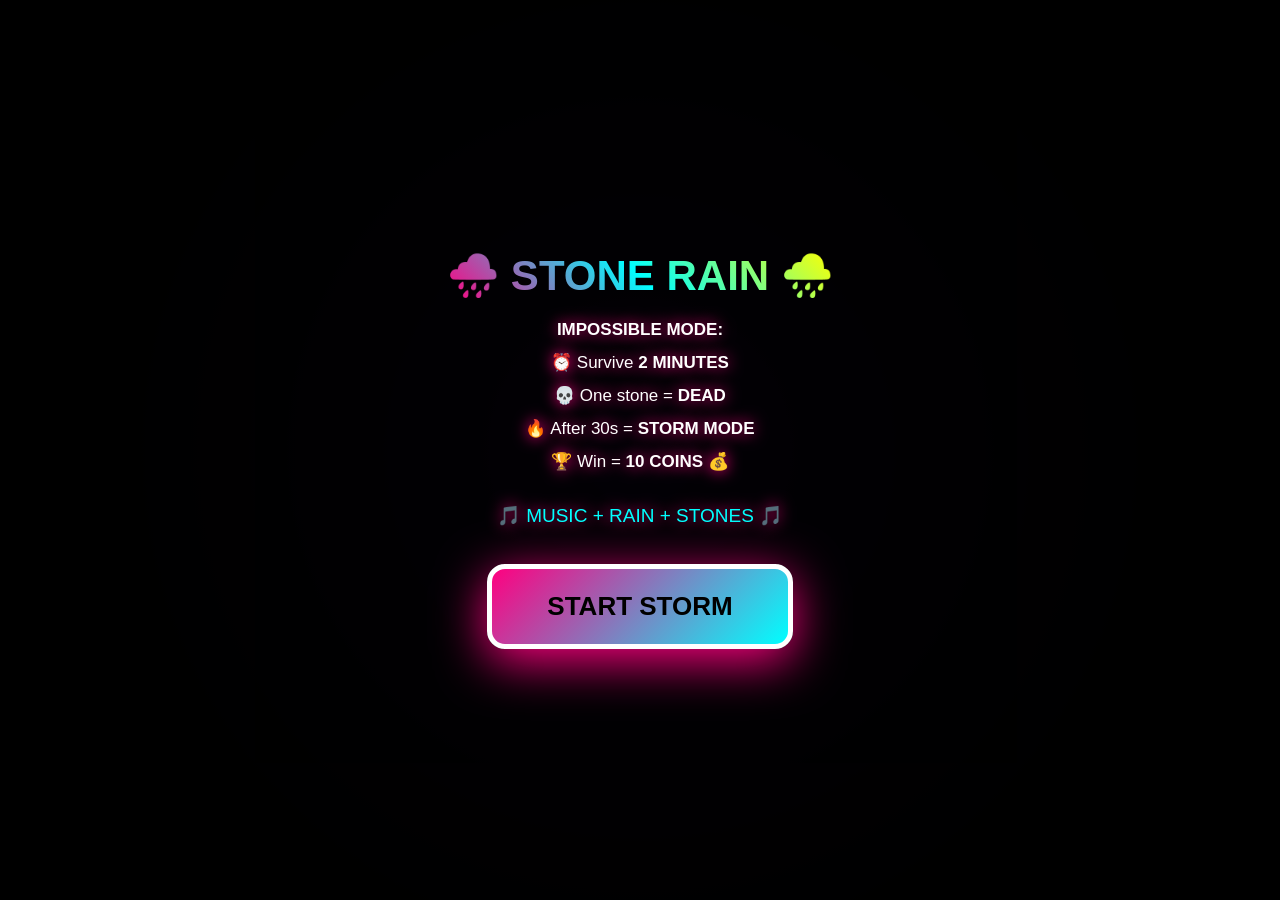
==== commit 3cf96b0b: "Add files via upload" ====
--- a/index.html
+++ b/index.html
@@ -3,583 +3,151 @@
 <head>
 <meta charset="UTF-8">
 <meta name="viewport" content="width=device-width, initial-scale=1.0, user-scalable=no">
-<title>Disco Bottle Shooter - TrustRewards</title>
+<title>Disco Stone Rain - TrustRewards</title>
 <style>
-* { margin: 0; padding: 0; box-sizing: border-box; }
-body {
-  background: radial-gradient(circle at 50% 20%, #ff0080 0%, #1a0033 40%, #000000 100%);
-  font-family: 'Arial Black', sans-serif;
-  display: flex;
-  justify-content: center;
-  align-items: center;
-  min-height: 100vh;
-  overflow: hidden;
-  touch-action: manipulation;
-}
-#gameContainer {
-  background: linear-gradient(145deg, #1a0033, #330066);
-  border-radius: 25px;
-  padding: 15px;
-  box-shadow: 0 0 80px rgba(255,0,128,1), 0 0 120px rgba(0,255,255,0.6);
-  border: 5px solid transparent;
-  background-clip: padding-box;
-  position: relative;
-  max-width: 400px;
-  width: 95%;
-}
-#gameContainer::before {
-  content: '';
-  position: absolute;
-  top: -5px; left: -5px; right: -5px; bottom: -5px;
-  background: linear-gradient(45deg, #ff0080, #00ffff, #ffff00, #ff0080);
-  border-radius: 25px;
-  z-index: -1;
-  animation: neonSpin 4s linear infinite;
-}
-@keyframes neonSpin {
-  0% { filter: hue-rotate(0deg) brightness(1.8); }
-  100% { filter: hue-rotate(360deg) brightness(1.8); }
-}
-#ui {
-  display: grid;
-  grid-template-columns: 1fr 1fr 1fr 1fr;
-  gap: 6px;
-  margin-bottom: 10px;
-  padding: 12px;
-  background: linear-gradient(135deg, #ff0080 0%, #ffff00 100%);
-  border-radius: 18px;
-  color: #000;
-  font-weight: 900;
-  box-shadow: 0 8px 35px rgba(255,0,128,0.9);
-  border: 3px solid #fff;
-}
-#ui > div {
-  text-align: center;
-  font-size: 12px;
-  text-shadow: 0 0 8px rgba(255,255,255,0.7);
-}
-#conditionBar {
-  background: linear-gradient(90deg, #00ffff, #ff0080, #ffff00);
-  border-radius: 12px;
-  padding: 10px 12px;
-  margin-bottom: 10px;
-  color: #000;
-  font-size: 15px;
-  text-align: center;
-  border: 3px solid #fff;
-  font-weight: 900;
-  text-shadow: 0 0 12px rgba(255,255,255,1);
-  animation: conditionFlash 1.5s infinite;
-}
-@keyframes conditionFlash {
-  0%, 100% { box-shadow: 0 0 25px rgba(255,0,128,0.8); }
-  50% { box-shadow: 0 0 40px rgba(0,255,255,1); }
-}
-#timerDisplay {
-  font-size: 16px;
-  font-weight: 900;
-  color: #ff0000;
-  text-shadow: 0 0 20px rgba(255,0,0,1);
-  animation: timerBeat 1s infinite;
-}
-@keyframes timerBeat {
-  0%, 100% { transform: scale(1); }
-  50% { transform: scale(1.2); }
-}
-#musicBtn {
-  background: rgba(0,0,0,0.5);
-  border: 3px solid #fff;
-  border-radius: 10px;
-  font-size: 18px;
-  cursor: pointer;
-  transition: all 0.2s;
-}
-#musicBtn:active { transform: scale(0.8); }
-#gameCanvas {
-  display: block;
-  width: 100%;
-  background: radial-gradient(circle at 50% 100%, #330066 0%, #000000 100%);
-  border-radius: 18px;
-  box-shadow: inset 0 0 50px rgba(255,0,128,0.5), 0 0 40px rgba(0,255,255,0.4);
-  border: 4px solid #ff0080;
-}
-#gameOver {
-  display: none;
-  position: fixed;
-  top: 0; left: 0;
-  width: 100%; height: 100%;
-  background: rgba(0,0,0,0.98);
-  z-index: 1000;
-  align-items: center;
-  justify-content: center;
-  flex-direction: column;
-  color: white;
-}
-#gameOver h1 {
-  font-size: 52px;
-  margin-bottom: 20px;
-  background: linear-gradient(45deg, #ff0080, #00ffff, #ffff00);
-  -webkit-background-clip: text;
-  -webkit-text-fill-color: transparent;
-  animation: winBounce 0.8s infinite;
-  text-shadow: 0 0 50px #ff0080;
-}
-@keyframes winBounce { 0%, 100% { transform: scale(1) rotate(-2deg); } 50% { transform: scale(1.15) rotate(2deg); } }
-#gameOver button {
-  padding: 22px 55px;
-  font-size: 26px;
-  background: linear-gradient(135deg, #ff0080 0%, #00ffff 100%);
-  border: 5px solid #fff;
-  border-radius: 20px;
-  color: #000;
-  margin-top: 25px;
-  font-weight: 900;
-  box-shadow: 0 12px 50px rgba(255, 0, 128, 1);
-}
-#startScreen {
-  position: fixed;
-  top: 0; left: 0;
-  width: 100%; height: 100%;
-  background: radial-gradient(circle, #1a0033 0%, #000000 100%);
-  z-index: 999;
-  display: flex;
-  align-items: center;
-  justify-content: center;
-  flex-direction: column;
-  color: white;
-  text-align: center;
-  padding: 20px;
-}
-#startScreen h1 {
-  font-size: 50px;
-  margin-bottom: 25px;
-  background: linear-gradient(45deg, #ff0080, #00ffff, #ffff00, #ff0080);
-  -webkit-background-clip: text;
-  -webkit-text-fill-color: transparent;
-  animation: discoText 2s infinite;
-  text-shadow: 0 0 60px rgba(255,0,128,1);
-}
-@keyframes discoText {
-  0%, 100% { filter: hue-rotate(0deg) brightness(1.3); }
-  50% { filter: hue-rotate(180deg) brightness(1.6); }
-}
-#startScreen p { font-size: 18px; margin-bottom: 14px; line-height: 1.7; text-shadow: 0 0 15px rgba(255,0,128,0.8); }
-#startScreen button {
-  padding: 22px 55px;
-  font-size: 26px;
-  background: linear-gradient(135deg, #ff0080 0%, #00ffff 100%);
-  border: 5px solid #fff;
-  border-radius: 20px;
-  color: #000;
-  font-weight: 900;
-  box-shadow: 0 12px 50px rgba(255, 0, 128, 1);
-  margin-top: 30px;
-  animation: btnBeat 1.2s infinite;
-}
-@keyframes btnBeat {
-  0%, 100% { transform: scale(1); box-shadow: 0 12px 50px rgba(255, 0, 128, 1); }
-  50% { transform: scale(1.05); box-shadow: 0 18px 60px rgba(0, 255, 255, 1); }
-}
-#crosshair {
-  position: absolute;
-  width: 30px;
-  height: 30px;
-  pointer-events: none;
-  display: none;
-}
-#crosshair::before, #crosshair::after {
-  content: '';
-  position: absolute;
-  background: #00ffff;
-  box-shadow: 0 0 10px #00ffff;
-}
-#crosshair::before {
-  width: 30px;
-  height: 3px;
-  top: 13.5px;
-  left: 0;
-}
-#crosshair::after {
-  width: 3px;
-  height: 30px;
-  left: 13.5px;
-  top: 0;
-}
+*{margin:0;padding:0;box-sizing:border-box}
+body{background:radial-gradient(circle,#330066 0%,#000 70%);font-family:'Arial Black',sans-serif;display:flex;justify-content:center;align-items:center;min-height:100vh;overflow:hidden;touch-action:none}
+#gameContainer{background:#000;border-radius:20px;padding:12px;box-shadow:0 0 80px #ff0080,0 0 120px #00ffff;border:4px solid #ff0080;max-width:380px;width:95%;position:relative}
+#ui{display:grid;grid-template-columns:1fr 1fr 1fr;gap:6px;margin-bottom:8px;padding:10px;background:linear-gradient(90deg,#ff0080,#00ffff);border-radius:15px;color:#000;font-weight:900;font-size:11px;border:3px solid #fff}
+#ui>div{text-align:center}
+#condition{margin-bottom:8px;padding:8px;background:linear-gradient(90deg,#ffff00,#ff0080);border-radius:12px;color:#000;font-weight:900;text-align:center;font-size:12px;border:3px solid #fff;animation:flash 0.8s infinite}
+@keyframes flash{0%,100%{box-shadow:0 0 25px #ffff00}50%{box-shadow:0 0 35px #ff0080}}
+#timer{color:#ff0000;text-shadow:0 0 20px #ff0000;animation:beat 0.5s infinite}
+@keyframes beat{0%,100%{transform:scale(1)}50%{transform:scale(1.3)}}
+#insaneMode{display:none;background:#ff0000;color:#fff;padding:8px;border-radius:10px;margin-bottom:8px;text-align:center;font-weight:900;font-size:15px;animation:insane 0.2s infinite;border:4px solid #ffff00}
+@keyframes insane{0%,100%{background:#ff0000;transform:scale(1) rotate(-1deg)}50%{background:#ff6600;transform:scale(1.08) rotate(1deg)}}
+#gameCanvas{display:block;width:100%;background:#000;border-radius:15px;border:3px solid #00ffff;box-shadow:inset 0 0 40px #ff0080}
+#startScreen{position:fixed;top:0;left:0;width:100%;height:100%;background:rgba(0,0,0,0.95);z-index:999;display:flex;align-items:center;justify-content:center;flex-direction:column;color:white;text-align:center;padding:20px}
+#startScreen h1{font-size:42px;margin-bottom:20px;background:linear-gradient(45deg,#ff0080,#00ffff,#ffff00);-webkit-background-clip:text;-webkit-text-fill-color:transparent;animation:hue 1.5s infinite}
+@keyframes hue{0%{filter:hue-rotate(0deg) brightness(1.5)}100%{filter:hue-rotate(360deg) brightness(1.5)}}
+#startScreen p{font-size:17px;margin-bottom:12px;text-shadow:0 0 15px #ff0080}
+#startScreen button{padding:22px 55px;font-size:26px;background:linear-gradient(135deg,#ff0080,#00ffff);border:5px solid #fff;border-radius:18px;color:#000;font-weight:900;box-shadow:0 12px 50px #ff0080;margin-top:25px;animation:btnPulse 1s infinite}
+@keyframes btnPulse{0%,100%{transform:scale(1)}50%{transform:scale(1.1)}}
+#gameOver{display:none;position:fixed;top:0;left:0;width:100%;height:100%;background:rgba(0,0,0,0.98);z-index:1000;align-items:center;justify-content:center;flex-direction:column;color:white}
+#gameOver h1{font-size:50px;margin-bottom:20px;background:linear-gradient(45deg,#ff0080,#00ffff);-webkit-background-clip:text;-webkit-text-fill-color:transparent;text-shadow:0 0 50px #ff0080}
+#gameOver button{padding:22px 55px;font-size:26px;background:linear-gradient(135deg,#ff0080,#00ffff);border:5px solid #fff;border-radius:18px;color:#000;font-weight:900;margin-top:25px}
 </style>
 </head>
 <body>
   <div id="startScreen">
-    <h1>🍾 BOTTLE SHOOTER 🍾</h1>
-    <p><strong>WIN CONDITION:</strong></p>
-    <p>⏰ Smash <strong>5 BOTTLES</strong> in <strong>1 MINUTE</strong></p>
-    <p>🏆 Success = <strong>10 COINS</strong> 💰</p>
-    <p>💀 Fail = <strong>0 COINS</strong></p>
-    <p style="margin-top: 25px; font-size: 20px;">🎵 DISCO MUSIC + NEON BOTTLES 🎵</p>
-    <p style="font-size: 16px; color: #00ffff;">TAP ANYWHERE TO SHOOT!</p>
-    <button onclick="startGame()">START SHOOTING</button>
+    <h1>🌧️ STONE RAIN 🌧️</h1>
+    <p><strong>IMPOSSIBLE MODE:</strong></p>
+    <p>⏰ Survive <strong>2 MINUTES</strong></p>
+    <p>💀 One stone = <strong>DEAD</strong></p>
+    <p>🔥 After 30s = <strong>STORM MODE</strong></p>
+    <p>🏆 Win = <strong>10 COINS</strong> 💰</p>
+    <p style="margin-top:20px;color:#00ffff;font-size:19px">🎵 MUSIC + RAIN + STONES 🎵</p>
+    <button onclick="startGame()">START STORM</button>
   </div>
 
-  <div id="gameContainer" style="display:none;">
+  <div id="gameContainer" style="display:none">
     <div id="ui">
-      <div>💰 <span id="coinsCount">0</span></div>
-      <div id="timerDisplay">⏰ <span id="timeLeft">1:00</span></div>
-      <div>🍾 <span id="hitsCount">0/5</span></div>
-      <div id="musicBtn" onclick="toggleMusic()">🔊</div>
+      <div>💰 <span id="coins">0</span></div>
+      <div id="timer">⏰ <span id="time">120</span>s</div>
+      <div>🔊 <span id="musicBtn" onclick="toggleMusic()">ON</span></div>
     </div>
-    <div id="conditionBar">🍾 BOTTLES LEFT: <span id="targetsLeft">5</span> | WIN = 10 COINS 🍾</div>
+    <div id="condition">⚡ SURVIVE 2 MIN | 1 STONE = DEAD | WIN = 10 COINS ⚡</div>
+    <div id="insaneMode">🌧️🌧️ STORM MODE - STONES EVERYWHERE 🌧️🌧️</div>
     <canvas id="gameCanvas"></canvas>
-    <div id="crosshair"></div>
   </div>
 
   <div id="gameOver">
-    <h1 id="gameOverTitle">SMASHED IT!</h1>
-    <p style="font-size: 42px; color: #ff0080; font-weight: 900; margin: 25px 0; text-shadow: 0 0 30px #ff0080;">+<span id="earnedCoins">10</span> COINS! 💰</p>
-    <p style="font-size: 22px;" id="finalMessage">5 BOTTLES DESTROYED!</p>
-    <p style="font-size: 19px;" id="finalStats">Hits: 5</p>
-    <button onclick="resetGame()">SHOOT AGAIN</button>
+    <h1 id="overTitle">GOD MODE!</h1>
+    <p style="font-size:38px;color:#ff0080;font-weight:900;margin:25px 0;text-shadow:0 0 25px #ff0080">+<span id="earned">10</span> COINS! 💰</p>
+    <p style="font-size:19px" id="overMsg">2 minutes survived!</p>
+    <button onclick="resetGame()">TRY AGAIN</button>
   </div>
 
-<audio id="shootSound">
-  <source src="https://cdn.pixabay.com/download/audio/2022/03/10/audio_5c4e6c7b4f.mp3" type="audio/mpeg">
-</audio>
-<audio id="breakSound">
-  <source src="https://cdn.pixabay.com/download/audio/2022/03/15/audio_2a7e9d6e3c.mp3" type="audio/mpeg">
-</audio>
-<audio id="winSound">
-  <source src="https://cdn.pixabay.com/download/audio/2022/03/10/audio_c8c8a73467.mp3" type="audio/mpeg">
-</audio>
-<audio id="bgMusic" loop preload="auto">
-  <source src="https://cdn.pixabay.com/download/audio/2022/10/30/audio_946bc2bb0b.mp3" type="audio/mpeg">
-</audio>
+<audio id="hitSound"><source src="https://cdn.pixabay.com/download/audio/2022/03/15/audio_2a7e9d6e3c.mp3" type="audio/mpeg"></audio>
+<audio id="winSound"><source src="https://cdn.pixabay.com/download/audio/2022/03/10/audio_c8c8a73467.mp3" type="audio/mpeg"></audio>
+<audio id="bgMusic" loop preload="auto"><source src="https://cdn.pixabay.com/download/audio/2024/08/07/audio_1e2f3d4c5b.mp3" type="audio/mpeg"></audio>
 
 <script>
-const canvas = document.getElementById('gameCanvas');
-const ctx = canvas.getContext('2d');
-const crosshair = document.getElementById('crosshair');
-canvas.width = 380;
-canvas.height = 500;
+const c=document.getElementById('gameCanvas'),ctx=c.getContext('2d');c.width=360,c.height=480;
+let coins=parseInt(localStorage.getItem('userCoins'))||0;document.getElementById('coins').textContent=coins;
+let musicOn=false,running=false,time=120,timer=null,player={x:180,y:440,w:20,h:20},stones=[],particles=[],rain=[],difficulty=1,storm=false;
 
-let coins = parseInt(localStorage.getItem('userCoins')) || 0;
-document.getElementById('coinsCount').textContent = coins;
-let musicPlaying = false;
-const TARGET_GOAL = 5;
+function addCoins(a){coins+=a;localStorage.setItem('userCoins',coins);document.getElementById('coins').textContent=coins;if(window.AppInventor)window.AppInventor.setWebViewString('COINS:'+coins)}
+function playSound(id){const a=document.getElementById(id);a.currentTime=0;a.play().catch(e=>{})}
+function toggleMusic(){const m=document.getElementById('bgMusic'),b=document.getElementById('musicBtn');if(musicOn){m.pause();b.textContent='OFF';musicOn=false}else{m.volume=0.9;m.play().then(()=>{b.textContent='ON';musicOn=true}).catch(e=>{alert('TAP START FIRST!')})}}
 
-function addCoins(amount) {
-  coins += amount;
-  localStorage.setItem('userCoins', coins);
-  document.getElementById('coinsCount').textContent = coins;
-  if (window.AppInventor) {
-    window.AppInventor.setWebViewString('COINS:' + coins);
-  }
+function startGame(){
+document.getElementById('startScreen').style.display='none';
+document.getElementById('gameContainer').style.display='block';
+// FORCE MUSIC TO PLAY
+const m=document.getElementById('bgMusic');m.volume=0.9;m.currentTime=0;m.play().then(()=>{musicOn=true;document.getElementById('musicBtn').textContent='ON'}).catch(e=>{console.log('Music blocked:',e)});
+time=120;stones=[];particles=[];rain=[];difficulty=1;storm=false;player.x=180;player.y=440;
+document.getElementById('time').textContent=120;document.getElementById('insaneMode').style.display='none';running=true;
+// Create rain drops
+for(let i=0;i<100;i++){rain.push({x:Math.random()*c.width,y:Math.random()*c.height,v:Math.random()*3+2,len:Math.random()*15+10})}
+timer=setInterval(()=>{time--;document.getElementById('time').textContent=time;
+if(time===90&&!storm){storm=true;document.getElementById('insaneMode').style.display='block';difficulty=4}
+if(storm)difficulty+=0.2;else if(time%3===0)difficulty+=0.15;
+if(time<=0)endGame(true)},1000);
+spawnStone();gameLoop();
 }
 
-function playSound(id) {
-  const audio = document.getElementById(id);
-  audio.currentTime = 0;
-  audio.play().catch(e => console.log('Sound error:', e));
+function spawnStone(){
+if(!running)return;
+const size=storm?Math.random()*15+10:Math.random()*20+15;
+const speed=storm?5+difficulty*2.5:3+difficulty*1.8;
+stones.push({x:Math.random()*(c.width-size),y:-size,w:size,h:size,v:speed,rot:Math.random()*Math.PI*2,rotSpeed:(Math.random()-0.5)*0.2});
+const delay=storm?200-difficulty*30:600-difficulty*80;
+setTimeout(spawnStone,Math.max(80,delay));
 }
 
-function toggleMusic() {
-  const bgMusic = document.getElementById('bgMusic');
-  const btn = document.getElementById('musicBtn');
-
-  if (musicPlaying) {
-    bgMusic.pause();
-    btn.textContent = '🔇';
-    musicPlaying = false;
-  } else {
-    bgMusic.volume = 0.7;
-    bgMusic.play().then(() => {
-      btn.textContent = '🔊';
-      musicPlaying = true;
-    }).catch(e => {
-      console.log('Music error:', e);
-      alert('Tap START button first to enable music!');
-    });
-  }
+function drawPlayer(){
+ctx.shadowBlur=25;ctx.shadowColor='#00ffff';
+ctx.fillStyle='#00ffff';ctx.beginPath();ctx.arc(player.x+player.w/2,player.y+player.h/2,player.w/2,0,Math.PI*2);ctx.fill();
+ctx.shadowBlur=0;
 }
 
-let gameRunning = false;
-let timeLeft = 60;
-let timerInterval = null;
-let hits = 0;
-let bottles = [];
-let particles = [];
-let laserBeams = [];
-
-function updateTimer() {
-  timeLeft--;
-  const minutes = Math.floor(timeLeft / 60);
-  const seconds = timeLeft % 60;
-  document.getElementById('timeLeft').textContent = `${minutes}:${seconds.toString().padStart(2, '0')}`;
-  if (timeLeft <= 0) {
-    endGame('time');
-  }
+function drawStones(){
+stones=stones.filter(s=>{s.y+=s.v;s.rot+=s.rotSpeed;
+ctx.save();ctx.translate(s.x+s.w/2,s.y+s.h/2);ctx.rotate(s.rot);
+ctx.shadowBlur=20;ctx.shadowColor='#888';ctx.fillStyle='#666';ctx.strokeStyle='#444';ctx.lineWidth=3;
+// Draw rock shape
+ctx.beginPath();ctx.moveTo(-s.w/2,0);ctx.lineTo(-s.w/3,-s.h/2);ctx.lineTo(s.w/3,-s.h/2);ctx.lineTo(s.w/2,0);ctx.lineTo(s.w/3,s.h/2);ctx.lineTo(-s.w/3,s.h/2);ctx.closePath();
+ctx.fill();ctx.stroke();ctx.shadowBlur=0;ctx.restore();
+if(s.x<player.x+player.w&&s.x+s.w>player.x&&s.y<player.y+player.h&&s.y+s.h>player.y){playSound('hitSound');endGame(false);return false}
+return s.y<c.height+50});
 }
 
-function updateDisplay() {
-  const remaining = Math.max(0, TARGET_GOAL - hits);
-  document.getElementById('targetsLeft').textContent = remaining;
-  document.getElementById('hitsCount').textContent = `${hits}/${TARGET_GOAL}`;
+function drawRain(){
+rain.forEach(r=>{r.y+=r.v;if(r.y>c.height){r.y=-20;r.x=Math.random()*c.width}
+ctx.strokeStyle=storm?'rgba(100,150,255,0.6)':'rgba(100,150,255,0.3)';
+ctx.lineWidth=storm?2:1;ctx.beginPath();ctx.moveTo(r.x,r.y);ctx.lineTo(r.x-storm?3:1,r.y+r.len);ctx.stroke()});
 }
 
-function createBottle() {
-  return {
-    x: Math.random() * (canvas.width - 60) + 30,
-    y: Math.random() * 200 + 50,
-    width: 35,
-    height: 60,
-    vx: (Math.random() - 0.5) * 3,
-    vy: Math.random() * 1 + 0.5,
-    color: `hsl(${Math.random() * 360}, 100%, 50%)`,
-    rotation: Math.random() * 0.1 - 0.05,
-    rotSpeed: (Math.random() - 0.5) * 0.05,
-    glowPhase: Math.random() * Math.PI * 2
-  };
+function drawParticles(){
+particles=particles.filter(p=>{p.x+=p.vx;p.y+=p.vy;p.life--;p.vy+=0.4;
+ctx.fillStyle=p.color;ctx.globalAlpha=p.life/40;ctx.shadowBlur=15;ctx.shadowColor=p.color;
+ctx.beginPath();ctx.arc(p.x,p.y,p.size,0,Math.PI*2);ctx.fill();ctx.globalAlpha=1;ctx.shadowBlur=0;
+return p.life>0});
 }
 
-function startGame() {
-  document.getElementById('startScreen').style.display = 'none';
-  document.getElementById('gameContainer').style.display = 'block';
-  crosshair.style.display = 'block';
-
-  // Force music to play on start
-  const bgMusic = document.getElementById('bgMusic');
-  bgMusic.volume = 0.7;
-  bgMusic.play().then(() => {
-    musicPlaying = true;
-    document.getElementById('musicBtn').textContent = '🔊';
-  }).catch(e => console.log('Music start error:', e));
-
-  hits = 0;
-  timeLeft = 60;
-  bottles = [];
-  particles = [];
-  laserBeams = [];
-
-  for(let i = 0; i < 5; i++) {
-    bottles.push(createBottle());
-  }
-
-  updateDisplay();
-  document.getElementById('timeLeft').textContent = '1:00';
-  gameRunning = true;
-  timerInterval = setInterval(updateTimer, 1000);
-  gameLoop();
+function drawBG(){
+ctx.fillStyle=storm?'#110022':'#000';ctx.fillRect(0,0,c.width,c.height);
+for(let i=0;i<8;i++){for(let j=0;j<12;j++){const pulse=Math.sin(Date.now()/(storm?50:200)+i+j)*0.2+0.8;
+const hue=((i+j)*50+Date.now()/(storm?15:40))%360;
+ctx.fillStyle=`hsla(${hue},100%,50%,${pulse*0.15*storm?2:1})`;ctx.fillRect(i*45,j*40,45,40)}}
 }
 
-function createShatter(x, y, color) {
-  for(let i = 0; i < 25; i++) {
-    particles.push({
-      x: x,
-      y: y,
-      vx: (Math.random() - 0.5) * 12,
-      vy: (Math.random() - 0.5) * 12,
-      life: 40,
-      color: color,
-      size: Math.random() * 5 + 2
-    });
-  }
+function gameLoop(){
+if(!running)return;
+ctx.clearRect(0,0,c.width,c.height);drawBG();drawRain();drawPlayer();drawStones();drawParticles();
+requestAnimationFrame(gameLoop);
 }
 
-function drawBottles() {
-  bottles.forEach(bottle => {
-    bottle.glowPhase += 0.1;
-    const glow = Math.sin(bottle.glowPhase) * 0.3 + 0.7;
+c.addEventListener('touchmove',e=>{e.preventDefault();if(!running)return;const r=c.getBoundingClientRect();player.x=Math.max(0,Math.min(c.width-player.w,e.touches[0].clientX-r.left-player.w/2))});
+c.addEventListener('mousemove',e=>{if(!running)return;const r=c.getBoundingClientRect();player.x=Math.max(0,Math.min(c.width-player.w,e.clientX-r.left-player.w/2))});
 
-    ctx.save();
-    ctx.translate(bottle.x + bottle.width/2, bottle.y + bottle.height/2);
-    ctx.rotate(bottle.rotation);
-
-    // Glow
-    ctx.shadowBlur = 25 * glow;
-    ctx.shadowColor = bottle.color;
-
-    // Bottle body
-    ctx.fillStyle = bottle.color;
-    ctx.fillRect(-bottle.width/2, -bottle.height/2, bottle.width, bottle.height);
-
-    // Bottle neck
-    ctx.fillRect(-bottle.width/4, -bottle.height/2 - 15, bottle.width/2, 15);
-
-    // Highlight
-    ctx.fillStyle = 'rgba(255,255,255,0.4)';
-    ctx.fillRect(-bottle.width/2 + 5, -bottle.height/2, 8, bottle.height);
-
-    ctx.restore();
-  });
-}
-
-function drawParticles() {
-  particles = particles.filter(p => {
-    p.x += p.vx;
-    p.y += p.vy;
-    p.life--;
-    p.vy += 0.4;
-
-    ctx.fillStyle = p.color;
-    ctx.globalAlpha = p.life / 40;
-    ctx.shadowBlur = 15;
-    ctx.shadowColor = p.color;
-    ctx.beginPath();
-    ctx.arc(p.x, p.y, p.size, 0, Math.PI * 2);
-    ctx.fill();
-    ctx.globalAlpha = 1;
-    ctx.shadowBlur = 0;
-
-    return p.life > 0;
-  });
-}
-
-function drawLasers() {
-  laserBeams = laserBeams.filter(beam => {
-    beam.life--;
-    ctx.strokeStyle = `rgba(0,255,255,${beam.life / 10})`;
-    ctx.lineWidth = 4;
-    ctx.shadowBlur = 20;
-    ctx.shadowColor = '#00ffff';
-    ctx.beginPath();
-    ctx.moveTo(beam.x1, beam.y1);
-    ctx.lineTo(beam.x2, beam.y2);
-    ctx.stroke();
-    ctx.shadowBlur = 0;
-    return beam.life > 0;
-  });
-}
-
-function updateBottles() {
-  bottles.forEach(bottle => {
-    bottle.x += bottle.vx;
-    bottle.y += bottle.vy;
-    bottle.rotation += bottle.rotSpeed;
-
-    if (bottle.x <= 0 || bottle.x >= canvas.width - bottle.width) {
-      bottle.vx *= -1;
-    }
-    if (bottle.y <= 0 || bottle.y >= canvas.height - bottle.height) {
-      bottle.vy *= -1;
-    }
-  });
-}
-
-function drawBackground() {
-  // Disco floor tiles
-  for(let i = 0; i < 8; i++) {
-    for(let j = 0; j < 10; j++) {
-      const pulse = Math.sin(Date.now()/300 + i + j) * 0.15 + 0.85;
-      const hue = (i + j) * 30 + Date.now()/50;
-      ctx.fillStyle = `hsla(${hue % 360}, 100%, 50%, ${pulse * 0.3})`;
-      ctx.fillRect(i * 47.5, j * 50, 47.5, 50);
-    }
-  }
-
-  // Neon grid
-  ctx.strokeStyle = 'rgba(255,0,128,0.3)';
-  ctx.lineWidth = 2;
-  ctx.shadowBlur = 10;
-  ctx.shadowColor = '#ff0080';
-  for(let i = 0; i < canvas.width; i += 40) {
-    ctx.beginPath();
-    ctx.moveTo(i, 0);
-    ctx.lineTo(i, canvas.height);
-    ctx.stroke();
-  }
-  ctx.shadowBlur = 0;
-}
-
-function gameLoop() {
-  if (!gameRunning) return;
-
-  ctx.clearRect(0, 0, canvas.width, canvas.height);
-  drawBackground();
-  updateBottles();
-  drawBottles();
-  drawParticles();
-  drawLasers();
-
-  requestAnimationFrame(gameLoop);
-}
-
-function shoot(x, y) {
-  if (!gameRunning) return;
-
-  playSound('shootSound');
-
-  // Laser beam effect
-  laserBeams.push({
-    x1: canvas.width / 2,
-    y1: canvas.height,
-    x2: x,
-    y2: y,
-    life: 10
-  });
-
-  // Check hit
-  bottles = bottles.filter(bottle => {
-    if (x >= bottle.x && x <= bottle.x + bottle.width &&
-        y >= bottle.y && y <= bottle.y + bottle.height) {
-      hits++;
-      playSound('breakSound');
-      createShatter(bottle.x + bottle.width/2, bottle.y + bottle.height/2, bottle.color);
-      updateDisplay();
-
-      if (hits >= TARGET_GOAL) {
-        endGame('win');
-      }
-      return false;
-    }
-    return true;
-  });
-}
-
-canvas.addEventListener('touchstart', (e) => {
-  e.preventDefault();
-  if (!gameRunning) return;
-  const rect = canvas.getBoundingClientRect();
-  const x = e.touches[0].clientX - rect.left;
-  const y = e.touches[0].clientY - rect.top;
-  shoot(x, y);
-});
-
-canvas.addEventListener('mousedown', (e) => {
-  if (!gameRunning) return;
-  const rect = canvas.getBoundingClientRect();
-  const x = e.clientX - rect.left;
-  const y = e.clientY - rect.top;
-  shoot(x, y);
-});
-
-canvas.addEventListener('mousemove', (e) => {
-  const rect = canvas.getBoundingClientRect();
-  crosshair.style.left = (e.clientX - 15) + 'px';
-  crosshair.style.top = (e.clientY - 15) + 'px';
-});
-
-function resetGame() {
-  document.getElementById('gameOver').style.display = 'none';
-  clearInterval(timerInterval);
-  startGame();
-}
-
-function endGame(reason) {
-  gameRunning = false;
-  clearInterval(timerInterval);
-  crosshair.style.display = 'none';
-
-  if (hits >= TARGET_GOAL) {
-    playSound('winSound');
-    addCoins(10);
-    document.getElementById('gameOverTitle').textContent = 'SMASHED IT!';
-    document.getElementById('earnedCoins').textContent = '10';
-    document.getElementById('finalMessage').textContent = `${hits} BOTTLES DESTROYED!`;
-  } else {
-    document.getElementById('gameOverTitle').textContent = "TIME'S UP!";
-    document.getElementById('earnedCoins').textContent = '0';
-    document.getElementById('finalMessage').textContent = `Only ${hits}/${TARGET_GOAL} - NEED ${TARGET_GOAL} TO WIN`;
-  }
-
-  document.getElementById('finalStats').textContent = `Total Hits: ${hits}`;
-  document.getElementById('gameOver').style.display = 'flex';
+function resetGame(){document.getElementById('gameOver').style.display='none';clearInterval(timer);startGame()}
+function endGame(win){
+running=false;clearInterval(timer);document.getElementById('bgMusic').pause();
+if(win){playSound('winSound');addCoins(10);document.getElementById('overTitle').textContent='GOD MODE!';document.getElementById('earned').textContent='10';document.getElementById('overMsg').textContent='2 minutes survived!'}
+else{document.getElementById('overTitle').textContent='CRUSHED!';document.getElementById('earned').textContent='0';document.getElementById('overMsg').textContent=`Hit by stone at ${120-time}s!`}
+document.getElementById('gameOver').style.display='flex';
 }
 </script>
 </body>
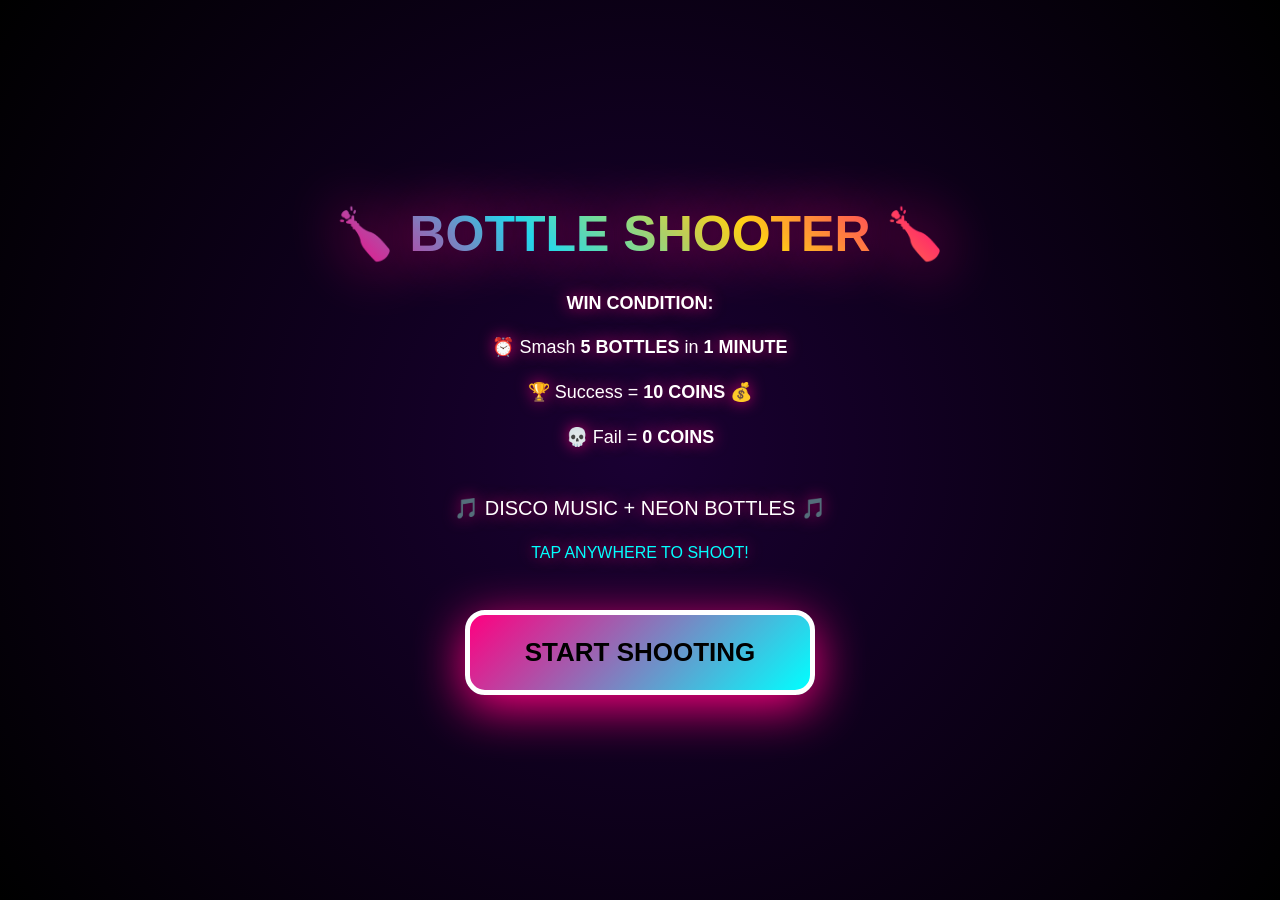
==== commit f876a826: "Add files via upload" ====
--- a/index.html
+++ b/index.html
@@ -3,151 +3,583 @@
 <head>
 <meta charset="UTF-8">
 <meta name="viewport" content="width=device-width, initial-scale=1.0, user-scalable=no">
-<title>Disco Stone Rain - TrustRewards</title>
+<title>Disco Bottle Shooter - TrustRewards</title>
 <style>
-*{margin:0;padding:0;box-sizing:border-box}
-body{background:radial-gradient(circle,#330066 0%,#000 70%);font-family:'Arial Black',sans-serif;display:flex;justify-content:center;align-items:center;min-height:100vh;overflow:hidden;touch-action:none}
-#gameContainer{background:#000;border-radius:20px;padding:12px;box-shadow:0 0 80px #ff0080,0 0 120px #00ffff;border:4px solid #ff0080;max-width:380px;width:95%;position:relative}
-#ui{display:grid;grid-template-columns:1fr 1fr 1fr;gap:6px;margin-bottom:8px;padding:10px;background:linear-gradient(90deg,#ff0080,#00ffff);border-radius:15px;color:#000;font-weight:900;font-size:11px;border:3px solid #fff}
-#ui>div{text-align:center}
-#condition{margin-bottom:8px;padding:8px;background:linear-gradient(90deg,#ffff00,#ff0080);border-radius:12px;color:#000;font-weight:900;text-align:center;font-size:12px;border:3px solid #fff;animation:flash 0.8s infinite}
-@keyframes flash{0%,100%{box-shadow:0 0 25px #ffff00}50%{box-shadow:0 0 35px #ff0080}}
-#timer{color:#ff0000;text-shadow:0 0 20px #ff0000;animation:beat 0.5s infinite}
-@keyframes beat{0%,100%{transform:scale(1)}50%{transform:scale(1.3)}}
-#insaneMode{display:none;background:#ff0000;color:#fff;padding:8px;border-radius:10px;margin-bottom:8px;text-align:center;font-weight:900;font-size:15px;animation:insane 0.2s infinite;border:4px solid #ffff00}
-@keyframes insane{0%,100%{background:#ff0000;transform:scale(1) rotate(-1deg)}50%{background:#ff6600;transform:scale(1.08) rotate(1deg)}}
-#gameCanvas{display:block;width:100%;background:#000;border-radius:15px;border:3px solid #00ffff;box-shadow:inset 0 0 40px #ff0080}
-#startScreen{position:fixed;top:0;left:0;width:100%;height:100%;background:rgba(0,0,0,0.95);z-index:999;display:flex;align-items:center;justify-content:center;flex-direction:column;color:white;text-align:center;padding:20px}
-#startScreen h1{font-size:42px;margin-bottom:20px;background:linear-gradient(45deg,#ff0080,#00ffff,#ffff00);-webkit-background-clip:text;-webkit-text-fill-color:transparent;animation:hue 1.5s infinite}
-@keyframes hue{0%{filter:hue-rotate(0deg) brightness(1.5)}100%{filter:hue-rotate(360deg) brightness(1.5)}}
-#startScreen p{font-size:17px;margin-bottom:12px;text-shadow:0 0 15px #ff0080}
-#startScreen button{padding:22px 55px;font-size:26px;background:linear-gradient(135deg,#ff0080,#00ffff);border:5px solid #fff;border-radius:18px;color:#000;font-weight:900;box-shadow:0 12px 50px #ff0080;margin-top:25px;animation:btnPulse 1s infinite}
-@keyframes btnPulse{0%,100%{transform:scale(1)}50%{transform:scale(1.1)}}
-#gameOver{display:none;position:fixed;top:0;left:0;width:100%;height:100%;background:rgba(0,0,0,0.98);z-index:1000;align-items:center;justify-content:center;flex-direction:column;color:white}
-#gameOver h1{font-size:50px;margin-bottom:20px;background:linear-gradient(45deg,#ff0080,#00ffff);-webkit-background-clip:text;-webkit-text-fill-color:transparent;text-shadow:0 0 50px #ff0080}
-#gameOver button{padding:22px 55px;font-size:26px;background:linear-gradient(135deg,#ff0080,#00ffff);border:5px solid #fff;border-radius:18px;color:#000;font-weight:900;margin-top:25px}
+* { margin: 0; padding: 0; box-sizing: border-box; }
+body {
+  background: radial-gradient(circle at 50% 20%, #ff0080 0%, #1a0033 40%, #000000 100%);
+  font-family: 'Arial Black', sans-serif;
+  display: flex;
+  justify-content: center;
+  align-items: center;
+  min-height: 100vh;
+  overflow: hidden;
+  touch-action: manipulation;
+}
+#gameContainer {
+  background: linear-gradient(145deg, #1a0033, #330066);
+  border-radius: 25px;
+  padding: 15px;
+  box-shadow: 0 0 80px rgba(255,0,128,1), 0 0 120px rgba(0,255,255,0.6);
+  border: 5px solid transparent;
+  background-clip: padding-box;
+  position: relative;
+  max-width: 400px;
+  width: 95%;
+}
+#gameContainer::before {
+  content: '';
+  position: absolute;
+  top: -5px; left: -5px; right: -5px; bottom: -5px;
+  background: linear-gradient(45deg, #ff0080, #00ffff, #ffff00, #ff0080);
+  border-radius: 25px;
+  z-index: -1;
+  animation: neonSpin 4s linear infinite;
+}
+@keyframes neonSpin {
+  0% { filter: hue-rotate(0deg) brightness(1.8); }
+  100% { filter: hue-rotate(360deg) brightness(1.8); }
+}
+#ui {
+  display: grid;
+  grid-template-columns: 1fr 1fr 1fr 1fr;
+  gap: 6px;
+  margin-bottom: 10px;
+  padding: 12px;
+  background: linear-gradient(135deg, #ff0080 0%, #ffff00 100%);
+  border-radius: 18px;
+  color: #000;
+  font-weight: 900;
+  box-shadow: 0 8px 35px rgba(255,0,128,0.9);
+  border: 3px solid #fff;
+}
+#ui > div {
+  text-align: center;
+  font-size: 12px;
+  text-shadow: 0 0 8px rgba(255,255,255,0.7);
+}
+#conditionBar {
+  background: linear-gradient(90deg, #00ffff, #ff0080, #ffff00);
+  border-radius: 12px;
+  padding: 10px 12px;
+  margin-bottom: 10px;
+  color: #000;
+  font-size: 15px;
+  text-align: center;
+  border: 3px solid #fff;
+  font-weight: 900;
+  text-shadow: 0 0 12px rgba(255,255,255,1);
+  animation: conditionFlash 1.5s infinite;
+}
+@keyframes conditionFlash {
+  0%, 100% { box-shadow: 0 0 25px rgba(255,0,128,0.8); }
+  50% { box-shadow: 0 0 40px rgba(0,255,255,1); }
+}
+#timerDisplay {
+  font-size: 16px;
+  font-weight: 900;
+  color: #ff0000;
+  text-shadow: 0 0 20px rgba(255,0,0,1);
+  animation: timerBeat 1s infinite;
+}
+@keyframes timerBeat {
+  0%, 100% { transform: scale(1); }
+  50% { transform: scale(1.2); }
+}
+#musicBtn {
+  background: rgba(0,0,0,0.5);
+  border: 3px solid #fff;
+  border-radius: 10px;
+  font-size: 18px;
+  cursor: pointer;
+  transition: all 0.2s;
+}
+#musicBtn:active { transform: scale(0.8); }
+#gameCanvas {
+  display: block;
+  width: 100%;
+  background: radial-gradient(circle at 50% 100%, #330066 0%, #000000 100%);
+  border-radius: 18px;
+  box-shadow: inset 0 0 50px rgba(255,0,128,0.5), 0 0 40px rgba(0,255,255,0.4);
+  border: 4px solid #ff0080;
+}
+#gameOver {
+  display: none;
+  position: fixed;
+  top: 0; left: 0;
+  width: 100%; height: 100%;
+  background: rgba(0,0,0,0.98);
+  z-index: 1000;
+  align-items: center;
+  justify-content: center;
+  flex-direction: column;
+  color: white;
+}
+#gameOver h1 {
+  font-size: 52px;
+  margin-bottom: 20px;
+  background: linear-gradient(45deg, #ff0080, #00ffff, #ffff00);
+  -webkit-background-clip: text;
+  -webkit-text-fill-color: transparent;
+  animation: winBounce 0.8s infinite;
+  text-shadow: 0 0 50px #ff0080;
+}
+@keyframes winBounce { 0%, 100% { transform: scale(1) rotate(-2deg); } 50% { transform: scale(1.15) rotate(2deg); } }
+#gameOver button {
+  padding: 22px 55px;
+  font-size: 26px;
+  background: linear-gradient(135deg, #ff0080 0%, #00ffff 100%);
+  border: 5px solid #fff;
+  border-radius: 20px;
+  color: #000;
+  margin-top: 25px;
+  font-weight: 900;
+  box-shadow: 0 12px 50px rgba(255, 0, 128, 1);
+}
+#startScreen {
+  position: fixed;
+  top: 0; left: 0;
+  width: 100%; height: 100%;
+  background: radial-gradient(circle, #1a0033 0%, #000000 100%);
+  z-index: 999;
+  display: flex;
+  align-items: center;
+  justify-content: center;
+  flex-direction: column;
+  color: white;
+  text-align: center;
+  padding: 20px;
+}
+#startScreen h1 {
+  font-size: 50px;
+  margin-bottom: 25px;
+  background: linear-gradient(45deg, #ff0080, #00ffff, #ffff00, #ff0080);
+  -webkit-background-clip: text;
+  -webkit-text-fill-color: transparent;
+  animation: discoText 2s infinite;
+  text-shadow: 0 0 60px rgba(255,0,128,1);
+}
+@keyframes discoText {
+  0%, 100% { filter: hue-rotate(0deg) brightness(1.3); }
+  50% { filter: hue-rotate(180deg) brightness(1.6); }
+}
+#startScreen p { font-size: 18px; margin-bottom: 14px; line-height: 1.7; text-shadow: 0 0 15px rgba(255,0,128,0.8); }
+#startScreen button {
+  padding: 22px 55px;
+  font-size: 26px;
+  background: linear-gradient(135deg, #ff0080 0%, #00ffff 100%);
+  border: 5px solid #fff;
+  border-radius: 20px;
+  color: #000;
+  font-weight: 900;
+  box-shadow: 0 12px 50px rgba(255, 0, 128, 1);
+  margin-top: 30px;
+  animation: btnBeat 1.2s infinite;
+}
+@keyframes btnBeat {
+  0%, 100% { transform: scale(1); box-shadow: 0 12px 50px rgba(255, 0, 128, 1); }
+  50% { transform: scale(1.05); box-shadow: 0 18px 60px rgba(0, 255, 255, 1); }
+}
+#crosshair {
+  position: absolute;
+  width: 30px;
+  height: 30px;
+  pointer-events: none;
+  display: none;
+}
+#crosshair::before, #crosshair::after {
+  content: '';
+  position: absolute;
+  background: #00ffff;
+  box-shadow: 0 0 10px #00ffff;
+}
+#crosshair::before {
+  width: 30px;
+  height: 3px;
+  top: 13.5px;
+  left: 0;
+}
+#crosshair::after {
+  width: 3px;
+  height: 30px;
+  left: 13.5px;
+  top: 0;
+}
 </style>
 </head>
 <body>
   <div id="startScreen">
-    <h1>🌧️ STONE RAIN 🌧️</h1>
-    <p><strong>IMPOSSIBLE MODE:</strong></p>
-    <p>⏰ Survive <strong>2 MINUTES</strong></p>
-    <p>💀 One stone = <strong>DEAD</strong></p>
-    <p>🔥 After 30s = <strong>STORM MODE</strong></p>
-    <p>🏆 Win = <strong>10 COINS</strong> 💰</p>
-    <p style="margin-top:20px;color:#00ffff;font-size:19px">🎵 MUSIC + RAIN + STONES 🎵</p>
-    <button onclick="startGame()">START STORM</button>
+    <h1>🍾 BOTTLE SHOOTER 🍾</h1>
+    <p><strong>WIN CONDITION:</strong></p>
+    <p>⏰ Smash <strong>5 BOTTLES</strong> in <strong>1 MINUTE</strong></p>
+    <p>🏆 Success = <strong>10 COINS</strong> 💰</p>
+    <p>💀 Fail = <strong>0 COINS</strong></p>
+    <p style="margin-top: 25px; font-size: 20px;">🎵 DISCO MUSIC + NEON BOTTLES 🎵</p>
+    <p style="font-size: 16px; color: #00ffff;">TAP ANYWHERE TO SHOOT!</p>
+    <button onclick="startGame()">START SHOOTING</button>
   </div>
 
-  <div id="gameContainer" style="display:none">
+  <div id="gameContainer" style="display:none;">
     <div id="ui">
-      <div>💰 <span id="coins">0</span></div>
-      <div id="timer">⏰ <span id="time">120</span>s</div>
-      <div>🔊 <span id="musicBtn" onclick="toggleMusic()">ON</span></div>
+      <div>💰 <span id="coinsCount">0</span></div>
+      <div id="timerDisplay">⏰ <span id="timeLeft">1:00</span></div>
+      <div>🍾 <span id="hitsCount">0/5</span></div>
+      <div id="musicBtn" onclick="toggleMusic()">🔊</div>
     </div>
-    <div id="condition">⚡ SURVIVE 2 MIN | 1 STONE = DEAD | WIN = 10 COINS ⚡</div>
-    <div id="insaneMode">🌧️🌧️ STORM MODE - STONES EVERYWHERE 🌧️🌧️</div>
+    <div id="conditionBar">🍾 BOTTLES LEFT: <span id="targetsLeft">5</span> | WIN = 10 COINS 🍾</div>
     <canvas id="gameCanvas"></canvas>
+    <div id="crosshair"></div>
   </div>
 
   <div id="gameOver">
-    <h1 id="overTitle">GOD MODE!</h1>
-    <p style="font-size:38px;color:#ff0080;font-weight:900;margin:25px 0;text-shadow:0 0 25px #ff0080">+<span id="earned">10</span> COINS! 💰</p>
-    <p style="font-size:19px" id="overMsg">2 minutes survived!</p>
-    <button onclick="resetGame()">TRY AGAIN</button>
+    <h1 id="gameOverTitle">SMASHED IT!</h1>
+    <p style="font-size: 42px; color: #ff0080; font-weight: 900; margin: 25px 0; text-shadow: 0 0 30px #ff0080;">+<span id="earnedCoins">10</span> COINS! 💰</p>
+    <p style="font-size: 22px;" id="finalMessage">5 BOTTLES DESTROYED!</p>
+    <p style="font-size: 19px;" id="finalStats">Hits: 5</p>
+    <button onclick="resetGame()">SHOOT AGAIN</button>
   </div>
 
-<audio id="hitSound"><source src="https://cdn.pixabay.com/download/audio/2022/03/15/audio_2a7e9d6e3c.mp3" type="audio/mpeg"></audio>
-<audio id="winSound"><source src="https://cdn.pixabay.com/download/audio/2022/03/10/audio_c8c8a73467.mp3" type="audio/mpeg"></audio>
-<audio id="bgMusic" loop preload="auto"><source src="https://cdn.pixabay.com/download/audio/2024/08/07/audio_1e2f3d4c5b.mp3" type="audio/mpeg"></audio>
+<audio id="shootSound">
+  <source src="https://cdn.pixabay.com/download/audio/2022/03/10/audio_5c4e6c7b4f.mp3" type="audio/mpeg">
+</audio>
+<audio id="breakSound">
+  <source src="https://cdn.pixabay.com/download/audio/2022/03/15/audio_2a7e9d6e3c.mp3" type="audio/mpeg">
+</audio>
+<audio id="winSound">
+  <source src="https://cdn.pixabay.com/download/audio/2022/03/10/audio_c8c8a73467.mp3" type="audio/mpeg">
+</audio>
+<audio id="bgMusic" loop preload="auto">
+  <source src="https://cdn.pixabay.com/download/audio/2022/10/30/audio_946bc2bb0b.mp3" type="audio/mpeg">
+</audio>
 
 <script>
-const c=document.getElementById('gameCanvas'),ctx=c.getContext('2d');c.width=360,c.height=480;
-let coins=parseInt(localStorage.getItem('userCoins'))||0;document.getElementById('coins').textContent=coins;
-let musicOn=false,running=false,time=120,timer=null,player={x:180,y:440,w:20,h:20},stones=[],particles=[],rain=[],difficulty=1,storm=false;
-
-function addCoins(a){coins+=a;localStorage.setItem('userCoins',coins);document.getElementById('coins').textContent=coins;if(window.AppInventor)window.AppInventor.setWebViewString('COINS:'+coins)}
-function playSound(id){const a=document.getElementById(id);a.currentTime=0;a.play().catch(e=>{})}
-function toggleMusic(){const m=document.getElementById('bgMusic'),b=document.getElementById('musicBtn');if(musicOn){m.pause();b.textContent='OFF';musicOn=false}else{m.volume=0.9;m.play().then(()=>{b.textContent='ON';musicOn=true}).catch(e=>{alert('TAP START FIRST!')})}}
-
-function startGame(){
-document.getElementById('startScreen').style.display='none';
-document.getElementById('gameContainer').style.display='block';
-// FORCE MUSIC TO PLAY
-const m=document.getElementById('bgMusic');m.volume=0.9;m.currentTime=0;m.play().then(()=>{musicOn=true;document.getElementById('musicBtn').textContent='ON'}).catch(e=>{console.log('Music blocked:',e)});
-time=120;stones=[];particles=[];rain=[];difficulty=1;storm=false;player.x=180;player.y=440;
-document.getElementById('time').textContent=120;document.getElementById('insaneMode').style.display='none';running=true;
-// Create rain drops
-for(let i=0;i<100;i++){rain.push({x:Math.random()*c.width,y:Math.random()*c.height,v:Math.random()*3+2,len:Math.random()*15+10})}
-timer=setInterval(()=>{time--;document.getElementById('time').textContent=time;
-if(time===90&&!storm){storm=true;document.getElementById('insaneMode').style.display='block';difficulty=4}
-if(storm)difficulty+=0.2;else if(time%3===0)difficulty+=0.15;
-if(time<=0)endGame(true)},1000);
-spawnStone();gameLoop();
-}
-
-function spawnStone(){
-if(!running)return;
-const size=storm?Math.random()*15+10:Math.random()*20+15;
-const speed=storm?5+difficulty*2.5:3+difficulty*1.8;
-stones.push({x:Math.random()*(c.width-size),y:-size,w:size,h:size,v:speed,rot:Math.random()*Math.PI*2,rotSpeed:(Math.random()-0.5)*0.2});
-const delay=storm?200-difficulty*30:600-difficulty*80;
-setTimeout(spawnStone,Math.max(80,delay));
-}
-
-function drawPlayer(){
-ctx.shadowBlur=25;ctx.shadowColor='#00ffff';
-ctx.fillStyle='#00ffff';ctx.beginPath();ctx.arc(player.x+player.w/2,player.y+player.h/2,player.w/2,0,Math.PI*2);ctx.fill();
-ctx.shadowBlur=0;
-}
-
-function drawStones(){
-stones=stones.filter(s=>{s.y+=s.v;s.rot+=s.rotSpeed;
-ctx.save();ctx.translate(s.x+s.w/2,s.y+s.h/2);ctx.rotate(s.rot);
-ctx.shadowBlur=20;ctx.shadowColor='#888';ctx.fillStyle='#666';ctx.strokeStyle='#444';ctx.lineWidth=3;
-// Draw rock shape
-ctx.beginPath();ctx.moveTo(-s.w/2,0);ctx.lineTo(-s.w/3,-s.h/2);ctx.lineTo(s.w/3,-s.h/2);ctx.lineTo(s.w/2,0);ctx.lineTo(s.w/3,s.h/2);ctx.lineTo(-s.w/3,s.h/2);ctx.closePath();
-ctx.fill();ctx.stroke();ctx.shadowBlur=0;ctx.restore();
-if(s.x<player.x+player.w&&s.x+s.w>player.x&&s.y<player.y+player.h&&s.y+s.h>player.y){playSound('hitSound');endGame(false);return false}
-return s.y<c.height+50});
-}
-
-function drawRain(){
-rain.forEach(r=>{r.y+=r.v;if(r.y>c.height){r.y=-20;r.x=Math.random()*c.width}
-ctx.strokeStyle=storm?'rgba(100,150,255,0.6)':'rgba(100,150,255,0.3)';
-ctx.lineWidth=storm?2:1;ctx.beginPath();ctx.moveTo(r.x,r.y);ctx.lineTo(r.x-storm?3:1,r.y+r.len);ctx.stroke()});
-}
-
-function drawParticles(){
-particles=particles.filter(p=>{p.x+=p.vx;p.y+=p.vy;p.life--;p.vy+=0.4;
-ctx.fillStyle=p.color;ctx.globalAlpha=p.life/40;ctx.shadowBlur=15;ctx.shadowColor=p.color;
-ctx.beginPath();ctx.arc(p.x,p.y,p.size,0,Math.PI*2);ctx.fill();ctx.globalAlpha=1;ctx.shadowBlur=0;
-return p.life>0});
-}
-
-function drawBG(){
-ctx.fillStyle=storm?'#110022':'#000';ctx.fillRect(0,0,c.width,c.height);
-for(let i=0;i<8;i++){for(let j=0;j<12;j++){const pulse=Math.sin(Date.now()/(storm?50:200)+i+j)*0.2+0.8;
-const hue=((i+j)*50+Date.now()/(storm?15:40))%360;
-ctx.fillStyle=`hsla(${hue},100%,50%,${pulse*0.15*storm?2:1})`;ctx.fillRect(i*45,j*40,45,40)}}
-}
-
-function gameLoop(){
-if(!running)return;
-ctx.clearRect(0,0,c.width,c.height);drawBG();drawRain();drawPlayer();drawStones();drawParticles();
-requestAnimationFrame(gameLoop);
-}
-
-c.addEventListener('touchmove',e=>{e.preventDefault();if(!running)return;const r=c.getBoundingClientRect();player.x=Math.max(0,Math.min(c.width-player.w,e.touches[0].clientX-r.left-player.w/2))});
-c.addEventListener('mousemove',e=>{if(!running)return;const r=c.getBoundingClientRect();player.x=Math.max(0,Math.min(c.width-player.w,e.clientX-r.left-player.w/2))});
-
-function resetGame(){document.getElementById('gameOver').style.display='none';clearInterval(timer);startGame()}
-function endGame(win){
-running=false;clearInterval(timer);document.getElementById('bgMusic').pause();
-if(win){playSound('winSound');addCoins(10);document.getElementById('overTitle').textContent='GOD MODE!';document.getElementById('earned').textContent='10';document.getElementById('overMsg').textContent='2 minutes survived!'}
-else{document.getElementById('overTitle').textContent='CRUSHED!';document.getElementById('earned').textContent='0';document.getElementById('overMsg').textContent=`Hit by stone at ${120-time}s!`}
-document.getElementById('gameOver').style.display='flex';
+const canvas = document.getElementById('gameCanvas');
+const ctx = canvas.getContext('2d');
+const crosshair = document.getElementById('crosshair');
+canvas.width = 380;
+canvas.height = 500;
+
+let coins = parseInt(localStorage.getItem('userCoins')) || 0;
+document.getElementById('coinsCount').textContent = coins;
+let musicPlaying = false;
+const TARGET_GOAL = 5;
+
+function addCoins(amount) {
+  coins += amount;
+  localStorage.setItem('userCoins', coins);
+  document.getElementById('coinsCount').textContent = coins;
+  if (window.AppInventor) {
+    window.AppInventor.setWebViewString('COINS:' + coins);
+  }
+}
+
+function playSound(id) {
+  const audio = document.getElementById(id);
+  audio.currentTime = 0;
+  audio.play().catch(e => console.log('Sound error:', e));
+}
+
+function toggleMusic() {
+  const bgMusic = document.getElementById('bgMusic');
+  const btn = document.getElementById('musicBtn');
+
+  if (musicPlaying) {
+    bgMusic.pause();
+    btn.textContent = '🔇';
+    musicPlaying = false;
+  } else {
+    bgMusic.volume = 0.7;
+    bgMusic.play().then(() => {
+      btn.textContent = '🔊';
+      musicPlaying = true;
+    }).catch(e => {
+      console.log('Music error:', e);
+      alert('Tap START button first to enable music!');
+    });
+  }
+}
+
+let gameRunning = false;
+let timeLeft = 60;
+let timerInterval = null;
+let hits = 0;
+let bottles = [];
+let particles = [];
+let laserBeams = [];
+
+function updateTimer() {
+  timeLeft--;
+  const minutes = Math.floor(timeLeft / 60);
+  const seconds = timeLeft % 60;
+  document.getElementById('timeLeft').textContent = `${minutes}:${seconds.toString().padStart(2, '0')}`;
+  if (timeLeft <= 0) {
+    endGame('time');
+  }
+}
+
+function updateDisplay() {
+  const remaining = Math.max(0, TARGET_GOAL - hits);
+  document.getElementById('targetsLeft').textContent = remaining;
+  document.getElementById('hitsCount').textContent = `${hits}/${TARGET_GOAL}`;
+}
+
+function createBottle() {
+  return {
+    x: Math.random() * (canvas.width - 60) + 30,
+    y: Math.random() * 200 + 50,
+    width: 35,
+    height: 60,
+    vx: (Math.random() - 0.5) * 3,
+    vy: Math.random() * 1 + 0.5,
+    color: `hsl(${Math.random() * 360}, 100%, 50%)`,
+    rotation: Math.random() * 0.1 - 0.05,
+    rotSpeed: (Math.random() - 0.5) * 0.05,
+    glowPhase: Math.random() * Math.PI * 2
+  };
+}
+
+function startGame() {
+  document.getElementById('startScreen').style.display = 'none';
+  document.getElementById('gameContainer').style.display = 'block';
+  crosshair.style.display = 'block';
+
+  // Force music to play on start
+  const bgMusic = document.getElementById('bgMusic');
+  bgMusic.volume = 0.7;
+  bgMusic.play().then(() => {
+    musicPlaying = true;
+    document.getElementById('musicBtn').textContent = '🔊';
+  }).catch(e => console.log('Music start error:', e));
+
+  hits = 0;
+  timeLeft = 60;
+  bottles = [];
+  particles = [];
+  laserBeams = [];
+
+  for(let i = 0; i < 5; i++) {
+    bottles.push(createBottle());
+  }
+
+  updateDisplay();
+  document.getElementById('timeLeft').textContent = '1:00';
+  gameRunning = true;
+  timerInterval = setInterval(updateTimer, 1000);
+  gameLoop();
+}
+
+function createShatter(x, y, color) {
+  for(let i = 0; i < 25; i++) {
+    particles.push({
+      x: x,
+      y: y,
+      vx: (Math.random() - 0.5) * 12,
+      vy: (Math.random() - 0.5) * 12,
+      life: 40,
+      color: color,
+      size: Math.random() * 5 + 2
+    });
+  }
+}
+
+function drawBottles() {
+  bottles.forEach(bottle => {
+    bottle.glowPhase += 0.1;
+    const glow = Math.sin(bottle.glowPhase) * 0.3 + 0.7;
+
+    ctx.save();
+    ctx.translate(bottle.x + bottle.width/2, bottle.y + bottle.height/2);
+    ctx.rotate(bottle.rotation);
+
+    // Glow
+    ctx.shadowBlur = 25 * glow;
+    ctx.shadowColor = bottle.color;
+
+    // Bottle body
+    ctx.fillStyle = bottle.color;
+    ctx.fillRect(-bottle.width/2, -bottle.height/2, bottle.width, bottle.height);
+
+    // Bottle neck
+    ctx.fillRect(-bottle.width/4, -bottle.height/2 - 15, bottle.width/2, 15);
+
+    // Highlight
+    ctx.fillStyle = 'rgba(255,255,255,0.4)';
+    ctx.fillRect(-bottle.width/2 + 5, -bottle.height/2, 8, bottle.height);
+
+    ctx.restore();
+  });
+}
+
+function drawParticles() {
+  particles = particles.filter(p => {
+    p.x += p.vx;
+    p.y += p.vy;
+    p.life--;
+    p.vy += 0.4;
+
+    ctx.fillStyle = p.color;
+    ctx.globalAlpha = p.life / 40;
+    ctx.shadowBlur = 15;
+    ctx.shadowColor = p.color;
+    ctx.beginPath();
+    ctx.arc(p.x, p.y, p.size, 0, Math.PI * 2);
+    ctx.fill();
+    ctx.globalAlpha = 1;
+    ctx.shadowBlur = 0;
+
+    return p.life > 0;
+  });
+}
+
+function drawLasers() {
+  laserBeams = laserBeams.filter(beam => {
+    beam.life--;
+    ctx.strokeStyle = `rgba(0,255,255,${beam.life / 10})`;
+    ctx.lineWidth = 4;
+    ctx.shadowBlur = 20;
+    ctx.shadowColor = '#00ffff';
+    ctx.beginPath();
+    ctx.moveTo(beam.x1, beam.y1);
+    ctx.lineTo(beam.x2, beam.y2);
+    ctx.stroke();
+    ctx.shadowBlur = 0;
+    return beam.life > 0;
+  });
+}
+
+function updateBottles() {
+  bottles.forEach(bottle => {
+    bottle.x += bottle.vx;
+    bottle.y += bottle.vy;
+    bottle.rotation += bottle.rotSpeed;
+
+    if (bottle.x <= 0 || bottle.x >= canvas.width - bottle.width) {
+      bottle.vx *= -1;
+    }
+    if (bottle.y <= 0 || bottle.y >= canvas.height - bottle.height) {
+      bottle.vy *= -1;
+    }
+  });
+}
+
+function drawBackground() {
+  // Disco floor tiles
+  for(let i = 0; i < 8; i++) {
+    for(let j = 0; j < 10; j++) {
+      const pulse = Math.sin(Date.now()/300 + i + j) * 0.15 + 0.85;
+      const hue = (i + j) * 30 + Date.now()/50;
+      ctx.fillStyle = `hsla(${hue % 360}, 100%, 50%, ${pulse * 0.3})`;
+      ctx.fillRect(i * 47.5, j * 50, 47.5, 50);
+    }
+  }
+
+  // Neon grid
+  ctx.strokeStyle = 'rgba(255,0,128,0.3)';
+  ctx.lineWidth = 2;
+  ctx.shadowBlur = 10;
+  ctx.shadowColor = '#ff0080';
+  for(let i = 0; i < canvas.width; i += 40) {
+    ctx.beginPath();
+    ctx.moveTo(i, 0);
+    ctx.lineTo(i, canvas.height);
+    ctx.stroke();
+  }
+  ctx.shadowBlur = 0;
+}
+
+function gameLoop() {
+  if (!gameRunning) return;
+
+  ctx.clearRect(0, 0, canvas.width, canvas.height);
+  drawBackground();
+  updateBottles();
+  drawBottles();
+  drawParticles();
+  drawLasers();
+
+  requestAnimationFrame(gameLoop);
+}
+
+function shoot(x, y) {
+  if (!gameRunning) return;
+
+  playSound('shootSound');
+
+  // Laser beam effect
+  laserBeams.push({
+    x1: canvas.width / 2,
+    y1: canvas.height,
+    x2: x,
+    y2: y,
+    life: 10
+  });
+
+  // Check hit
+  bottles = bottles.filter(bottle => {
+    if (x >= bottle.x && x <= bottle.x + bottle.width &&
+        y >= bottle.y && y <= bottle.y + bottle.height) {
+      hits++;
+      playSound('breakSound');
+      createShatter(bottle.x + bottle.width/2, bottle.y + bottle.height/2, bottle.color);
+      updateDisplay();
+
+      if (hits >= TARGET_GOAL) {
+        endGame('win');
+      }
+      return false;
+    }
+    return true;
+  });
+}
+
+canvas.addEventListener('touchstart', (e) => {
+  e.preventDefault();
+  if (!gameRunning) return;
+  const rect = canvas.getBoundingClientRect();
+  const x = e.touches[0].clientX - rect.left;
+  const y = e.touches[0].clientY - rect.top;
+  shoot(x, y);
+});
+
+canvas.addEventListener('mousedown', (e) => {
+  if (!gameRunning) return;
+  const rect = canvas.getBoundingClientRect();
+  const x = e.clientX - rect.left;
+  const y = e.clientY - rect.top;
+  shoot(x, y);
+});
+
+canvas.addEventListener('mousemove', (e) => {
+  const rect = canvas.getBoundingClientRect();
+  crosshair.style.left = (e.clientX - 15) + 'px';
+  crosshair.style.top = (e.clientY - 15) + 'px';
+});
+
+function resetGame() {
+  document.getElementById('gameOver').style.display = 'none';
+  clearInterval(timerInterval);
+  startGame();
+}
+
+function endGame(reason) {
+  gameRunning = false;
+  clearInterval(timerInterval);
+  crosshair.style.display = 'none';
+
+  if (hits >= TARGET_GOAL) {
+    playSound('winSound');
+    addCoins(10);
+    document.getElementById('gameOverTitle').textContent = 'SMASHED IT!';
+    document.getElementById('earnedCoins').textContent = '10';
+    document.getElementById('finalMessage').textContent = `${hits} BOTTLES DESTROYED!`;
+  } else {
+    document.getElementById('gameOverTitle').textContent = "TIME'S UP!";
+    document.getElementById('earnedCoins').textContent = '0';
+    document.getElementById('finalMessage').textContent = `Only ${hits}/${TARGET_GOAL} - NEED ${TARGET_GOAL} TO WIN`;
+  }
+
+  document.getElementById('finalStats').textContent = `Total Hits: ${hits}`;
+  document.getElementById('gameOver').style.display = 'flex';
 }
 </script>
 </body>
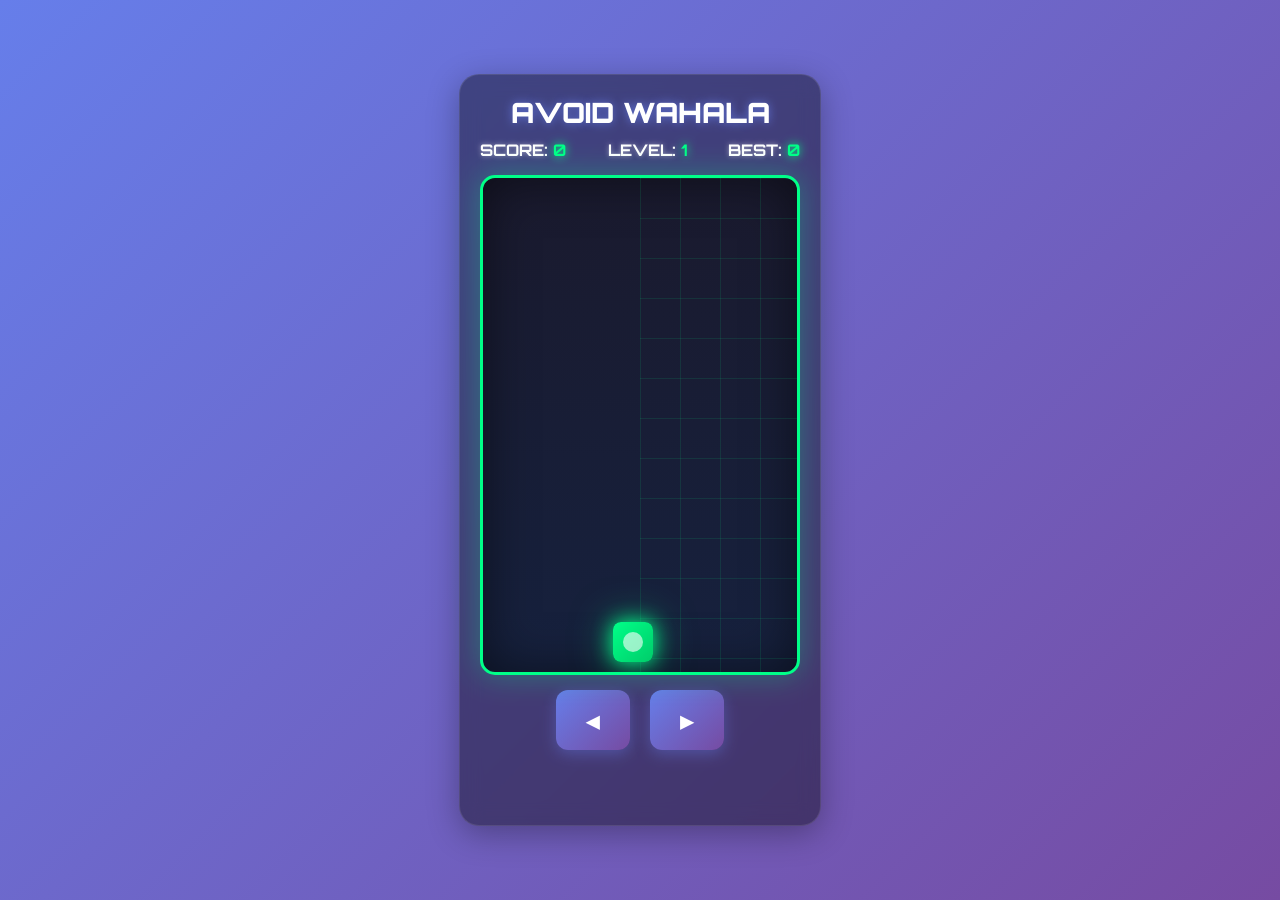
==== commit f10bcb65: "Add files via upload" ====
--- a/index.html
+++ b/index.html
@@ -1,586 +1,32 @@
 <!DOCTYPE html>
-<html lang="en">
+<html>
 <head>
-<meta charset="UTF-8">
-<meta name="viewport" content="width=device-width, initial-scale=1.0, user-scalable=no">
-<title>Disco Bottle Shooter - TrustRewards</title>
-<style>
-* { margin: 0; padding: 0; box-sizing: border-box; }
-body {
-  background: radial-gradient(circle at 50% 20%, #ff0080 0%, #1a0033 40%, #000000 100%);
-  font-family: 'Arial Black', sans-serif;
-  display: flex;
-  justify-content: center;
-  align-items: center;
-  min-height: 100vh;
-  overflow: hidden;
-  touch-action: manipulation;
-}
-#gameContainer {
-  background: linear-gradient(145deg, #1a0033, #330066);
-  border-radius: 25px;
-  padding: 15px;
-  box-shadow: 0 0 80px rgba(255,0,128,1), 0 0 120px rgba(0,255,255,0.6);
-  border: 5px solid transparent;
-  background-clip: padding-box;
-  position: relative;
-  max-width: 400px;
-  width: 95%;
-}
-#gameContainer::before {
-  content: '';
-  position: absolute;
-  top: -5px; left: -5px; right: -5px; bottom: -5px;
-  background: linear-gradient(45deg, #ff0080, #00ffff, #ffff00, #ff0080);
-  border-radius: 25px;
-  z-index: -1;
-  animation: neonSpin 4s linear infinite;
-}
-@keyframes neonSpin {
-  0% { filter: hue-rotate(0deg) brightness(1.8); }
-  100% { filter: hue-rotate(360deg) brightness(1.8); }
-}
-#ui {
-  display: grid;
-  grid-template-columns: 1fr 1fr 1fr 1fr;
-  gap: 6px;
-  margin-bottom: 10px;
-  padding: 12px;
-  background: linear-gradient(135deg, #ff0080 0%, #ffff00 100%);
-  border-radius: 18px;
-  color: #000;
-  font-weight: 900;
-  box-shadow: 0 8px 35px rgba(255,0,128,0.9);
-  border: 3px solid #fff;
-}
-#ui > div {
-  text-align: center;
-  font-size: 12px;
-  text-shadow: 0 0 8px rgba(255,255,255,0.7);
-}
-#conditionBar {
-  background: linear-gradient(90deg, #00ffff, #ff0080, #ffff00);
-  border-radius: 12px;
-  padding: 10px 12px;
-  margin-bottom: 10px;
-  color: #000;
-  font-size: 15px;
-  text-align: center;
-  border: 3px solid #fff;
-  font-weight: 900;
-  text-shadow: 0 0 12px rgba(255,255,255,1);
-  animation: conditionFlash 1.5s infinite;
-}
-@keyframes conditionFlash {
-  0%, 100% { box-shadow: 0 0 25px rgba(255,0,128,0.8); }
-  50% { box-shadow: 0 0 40px rgba(0,255,255,1); }
-}
-#timerDisplay {
-  font-size: 16px;
-  font-weight: 900;
-  color: #ff0000;
-  text-shadow: 0 0 20px rgba(255,0,0,1);
-  animation: timerBeat 1s infinite;
-}
-@keyframes timerBeat {
-  0%, 100% { transform: scale(1); }
-  50% { transform: scale(1.2); }
-}
-#musicBtn {
-  background: rgba(0,0,0,0.5);
-  border: 3px solid #fff;
-  border-radius: 10px;
-  font-size: 18px;
-  cursor: pointer;
-  transition: all 0.2s;
-}
-#musicBtn:active { transform: scale(0.8); }
-#gameCanvas {
-  display: block;
-  width: 100%;
-  background: radial-gradient(circle at 50% 100%, #330066 0%, #000000 100%);
-  border-radius: 18px;
-  box-shadow: inset 0 0 50px rgba(255,0,128,0.5), 0 0 40px rgba(0,255,255,0.4);
-  border: 4px solid #ff0080;
-}
-#gameOver {
-  display: none;
-  position: fixed;
-  top: 0; left: 0;
-  width: 100%; height: 100%;
-  background: rgba(0,0,0,0.98);
-  z-index: 1000;
-  align-items: center;
-  justify-content: center;
-  flex-direction: column;
-  color: white;
-}
-#gameOver h1 {
-  font-size: 52px;
-  margin-bottom: 20px;
-  background: linear-gradient(45deg, #ff0080, #00ffff, #ffff00);
-  -webkit-background-clip: text;
-  -webkit-text-fill-color: transparent;
-  animation: winBounce 0.8s infinite;
-  text-shadow: 0 0 50px #ff0080;
-}
-@keyframes winBounce { 0%, 100% { transform: scale(1) rotate(-2deg); } 50% { transform: scale(1.15) rotate(2deg); } }
-#gameOver button {
-  padding: 22px 55px;
-  font-size: 26px;
-  background: linear-gradient(135deg, #ff0080 0%, #00ffff 100%);
-  border: 5px solid #fff;
-  border-radius: 20px;
-  color: #000;
-  margin-top: 25px;
-  font-weight: 900;
-  box-shadow: 0 12px 50px rgba(255, 0, 128, 1);
-}
-#startScreen {
-  position: fixed;
-  top: 0; left: 0;
-  width: 100%; height: 100%;
-  background: radial-gradient(circle, #1a0033 0%, #000000 100%);
-  z-index: 999;
-  display: flex;
-  align-items: center;
-  justify-content: center;
-  flex-direction: column;
-  color: white;
-  text-align: center;
-  padding: 20px;
-}
-#startScreen h1 {
-  font-size: 50px;
-  margin-bottom: 25px;
-  background: linear-gradient(45deg, #ff0080, #00ffff, #ffff00, #ff0080);
-  -webkit-background-clip: text;
-  -webkit-text-fill-color: transparent;
-  animation: discoText 2s infinite;
-  text-shadow: 0 0 60px rgba(255,0,128,1);
-}
-@keyframes discoText {
-  0%, 100% { filter: hue-rotate(0deg) brightness(1.3); }
-  50% { filter: hue-rotate(180deg) brightness(1.6); }
-}
-#startScreen p { font-size: 18px; margin-bottom: 14px; line-height: 1.7; text-shadow: 0 0 15px rgba(255,0,128,0.8); }
-#startScreen button {
-  padding: 22px 55px;
-  font-size: 26px;
-  background: linear-gradient(135deg, #ff0080 0%, #00ffff 100%);
-  border: 5px solid #fff;
-  border-radius: 20px;
-  color: #000;
-  font-weight: 900;
-  box-shadow: 0 12px 50px rgba(255, 0, 128, 1);
-  margin-top: 30px;
-  animation: btnBeat 1.2s infinite;
-}
-@keyframes btnBeat {
-  0%, 100% { transform: scale(1); box-shadow: 0 12px 50px rgba(255, 0, 128, 1); }
-  50% { transform: scale(1.05); box-shadow: 0 18px 60px rgba(0, 255, 255, 1); }
-}
-#crosshair {
-  position: absolute;
-  width: 30px;
-  height: 30px;
-  pointer-events: none;
-  display: none;
-}
-#crosshair::before, #crosshair::after {
-  content: '';
-  position: absolute;
-  background: #00ffff;
-  box-shadow: 0 0 10px #00ffff;
-}
-#crosshair::before {
-  width: 30px;
-  height: 3px;
-  top: 13.5px;
-  left: 0;
-}
-#crosshair::after {
-  width: 3px;
-  height: 30px;
-  left: 13.5px;
-  top: 0;
-}
-</style>
+  <title>AvoidWahala</title>
+  <meta name="viewport" content="width=device-width, initial-scale=1.0, user-scalable=no">
+  <link rel="stylesheet" href="style.css">
 </head>
 <body>
-  <div id="startScreen">
-    <h1>🍾 BOTTLE SHOOTER 🍾</h1>
-    <p><strong>WIN CONDITION:</strong></p>
-    <p>⏰ Smash <strong>5 BOTTLES</strong> in <strong>1 MINUTE</strong></p>
-    <p>🏆 Success = <strong>10 COINS</strong> 💰</p>
-    <p>💀 Fail = <strong>0 COINS</strong></p>
-    <p style="margin-top: 25px; font-size: 20px;">🎵 DISCO MUSIC + NEON BOTTLES 🎵</p>
-    <p style="font-size: 16px; color: #00ffff;">TAP ANYWHERE TO SHOOT!</p>
-    <button onclick="startGame()">START SHOOTING</button>
+  <div class="game-container">
+    <h2>AVOID WAHALA</h2>
+    <div class="stats">
+      <div>SCORE: <span id="score">0</span></div>
+      <div>LEVEL: <span id="level">1</span></div>
+      <div>BEST: <span id="highScore">0</span></div>
+    </div>
+    
+    <div id="gameArea">
+      <div id="player"></div>
+    </div>
+    
+    <div class="controls">
+      <button id="leftBtn">◀</button>
+      <button id="rightBtn">▶</button>
+    </div>
+    
+    <p id="gameOver"></p>
+    <button id="restartBtn">TRY AGAIN</button>
   </div>
-
-  <div id="gameContainer" style="display:none;">
-    <div id="ui">
-      <div>💰 <span id="coinsCount">0</span></div>
-      <div id="timerDisplay">⏰ <span id="timeLeft">1:00</span></div>
-      <div>🍾 <span id="hitsCount">0/5</span></div>
-      <div id="musicBtn" onclick="toggleMusic()">🔊</div>
-    </div>
-    <div id="conditionBar">🍾 BOTTLES LEFT: <span id="targetsLeft">5</span> | WIN = 10 COINS 🍾</div>
-    <canvas id="gameCanvas"></canvas>
-    <div id="crosshair"></div>
-  </div>
-
-  <div id="gameOver">
-    <h1 id="gameOverTitle">SMASHED IT!</h1>
-    <p style="font-size: 42px; color: #ff0080; font-weight: 900; margin: 25px 0; text-shadow: 0 0 30px #ff0080;">+<span id="earnedCoins">10</span> COINS! 💰</p>
-    <p style="font-size: 22px;" id="finalMessage">5 BOTTLES DESTROYED!</p>
-    <p style="font-size: 19px;" id="finalStats">Hits: 5</p>
-    <button onclick="resetGame()">SHOOT AGAIN</button>
-  </div>
-
-<audio id="shootSound">
-  <source src="https://cdn.pixabay.com/download/audio/2022/03/10/audio_5c4e6c7b4f.mp3" type="audio/mpeg">
-</audio>
-<audio id="breakSound">
-  <source src="https://cdn.pixabay.com/download/audio/2022/03/15/audio_2a7e9d6e3c.mp3" type="audio/mpeg">
-</audio>
-<audio id="winSound">
-  <source src="https://cdn.pixabay.com/download/audio/2022/03/10/audio_c8c8a73467.mp3" type="audio/mpeg">
-</audio>
-<audio id="bgMusic" loop preload="auto">
-  <source src="https://cdn.pixabay.com/download/audio/2022/10/30/audio_946bc2bb0b.mp3" type="audio/mpeg">
-</audio>
-
-<script>
-const canvas = document.getElementById('gameCanvas');
-const ctx = canvas.getContext('2d');
-const crosshair = document.getElementById('crosshair');
-canvas.width = 380;
-canvas.height = 500;
-
-let coins = parseInt(localStorage.getItem('userCoins')) || 0;
-document.getElementById('coinsCount').textContent = coins;
-let musicPlaying = false;
-const TARGET_GOAL = 5;
-
-function addCoins(amount) {
-  coins += amount;
-  localStorage.setItem('userCoins', coins);
-  document.getElementById('coinsCount').textContent = coins;
-  if (window.AppInventor) {
-    window.AppInventor.setWebViewString('COINS:' + coins);
-  }
-}
-
-function playSound(id) {
-  const audio = document.getElementById(id);
-  audio.currentTime = 0;
-  audio.play().catch(e => console.log('Sound error:', e));
-}
-
-function toggleMusic() {
-  const bgMusic = document.getElementById('bgMusic');
-  const btn = document.getElementById('musicBtn');
-
-  if (musicPlaying) {
-    bgMusic.pause();
-    btn.textContent = '🔇';
-    musicPlaying = false;
-  } else {
-    bgMusic.volume = 0.7;
-    bgMusic.play().then(() => {
-      btn.textContent = '🔊';
-      musicPlaying = true;
-    }).catch(e => {
-      console.log('Music error:', e);
-      alert('Tap START button first to enable music!');
-    });
-  }
-}
-
-let gameRunning = false;
-let timeLeft = 60;
-let timerInterval = null;
-let hits = 0;
-let bottles = [];
-let particles = [];
-let laserBeams = [];
-
-function updateTimer() {
-  timeLeft--;
-  const minutes = Math.floor(timeLeft / 60);
-  const seconds = timeLeft % 60;
-  document.getElementById('timeLeft').textContent = `${minutes}:${seconds.toString().padStart(2, '0')}`;
-  if (timeLeft <= 0) {
-    endGame('time');
-  }
-}
-
-function updateDisplay() {
-  const remaining = Math.max(0, TARGET_GOAL - hits);
-  document.getElementById('targetsLeft').textContent = remaining;
-  document.getElementById('hitsCount').textContent = `${hits}/${TARGET_GOAL}`;
-}
-
-function createBottle() {
-  return {
-    x: Math.random() * (canvas.width - 60) + 30,
-    y: Math.random() * 200 + 50,
-    width: 35,
-    height: 60,
-    vx: (Math.random() - 0.5) * 3,
-    vy: Math.random() * 1 + 0.5,
-    color: `hsl(${Math.random() * 360}, 100%, 50%)`,
-    rotation: Math.random() * 0.1 - 0.05,
-    rotSpeed: (Math.random() - 0.5) * 0.05,
-    glowPhase: Math.random() * Math.PI * 2
-  };
-}
-
-function startGame() {
-  document.getElementById('startScreen').style.display = 'none';
-  document.getElementById('gameContainer').style.display = 'block';
-  crosshair.style.display = 'block';
-
-  // Force music to play on start
-  const bgMusic = document.getElementById('bgMusic');
-  bgMusic.volume = 0.7;
-  bgMusic.play().then(() => {
-    musicPlaying = true;
-    document.getElementById('musicBtn').textContent = '🔊';
-  }).catch(e => console.log('Music start error:', e));
-
-  hits = 0;
-  timeLeft = 60;
-  bottles = [];
-  particles = [];
-  laserBeams = [];
-
-  for(let i = 0; i < 5; i++) {
-    bottles.push(createBottle());
-  }
-
-  updateDisplay();
-  document.getElementById('timeLeft').textContent = '1:00';
-  gameRunning = true;
-  timerInterval = setInterval(updateTimer, 1000);
-  gameLoop();
-}
-
-function createShatter(x, y, color) {
-  for(let i = 0; i < 25; i++) {
-    particles.push({
-      x: x,
-      y: y,
-      vx: (Math.random() - 0.5) * 12,
-      vy: (Math.random() - 0.5) * 12,
-      life: 40,
-      color: color,
-      size: Math.random() * 5 + 2
-    });
-  }
-}
-
-function drawBottles() {
-  bottles.forEach(bottle => {
-    bottle.glowPhase += 0.1;
-    const glow = Math.sin(bottle.glowPhase) * 0.3 + 0.7;
-
-    ctx.save();
-    ctx.translate(bottle.x + bottle.width/2, bottle.y + bottle.height/2);
-    ctx.rotate(bottle.rotation);
-
-    // Glow
-    ctx.shadowBlur = 25 * glow;
-    ctx.shadowColor = bottle.color;
-
-    // Bottle body
-    ctx.fillStyle = bottle.color;
-    ctx.fillRect(-bottle.width/2, -bottle.height/2, bottle.width, bottle.height);
-
-    // Bottle neck
-    ctx.fillRect(-bottle.width/4, -bottle.height/2 - 15, bottle.width/2, 15);
-
-    // Highlight
-    ctx.fillStyle = 'rgba(255,255,255,0.4)';
-    ctx.fillRect(-bottle.width/2 + 5, -bottle.height/2, 8, bottle.height);
-
-    ctx.restore();
-  });
-}
-
-function drawParticles() {
-  particles = particles.filter(p => {
-    p.x += p.vx;
-    p.y += p.vy;
-    p.life--;
-    p.vy += 0.4;
-
-    ctx.fillStyle = p.color;
-    ctx.globalAlpha = p.life / 40;
-    ctx.shadowBlur = 15;
-    ctx.shadowColor = p.color;
-    ctx.beginPath();
-    ctx.arc(p.x, p.y, p.size, 0, Math.PI * 2);
-    ctx.fill();
-    ctx.globalAlpha = 1;
-    ctx.shadowBlur = 0;
-
-    return p.life > 0;
-  });
-}
-
-function drawLasers() {
-  laserBeams = laserBeams.filter(beam => {
-    beam.life--;
-    ctx.strokeStyle = `rgba(0,255,255,${beam.life / 10})`;
-    ctx.lineWidth = 4;
-    ctx.shadowBlur = 20;
-    ctx.shadowColor = '#00ffff';
-    ctx.beginPath();
-    ctx.moveTo(beam.x1, beam.y1);
-    ctx.lineTo(beam.x2, beam.y2);
-    ctx.stroke();
-    ctx.shadowBlur = 0;
-    return beam.life > 0;
-  });
-}
-
-function updateBottles() {
-  bottles.forEach(bottle => {
-    bottle.x += bottle.vx;
-    bottle.y += bottle.vy;
-    bottle.rotation += bottle.rotSpeed;
-
-    if (bottle.x <= 0 || bottle.x >= canvas.width - bottle.width) {
-      bottle.vx *= -1;
-    }
-    if (bottle.y <= 0 || bottle.y >= canvas.height - bottle.height) {
-      bottle.vy *= -1;
-    }
-  });
-}
-
-function drawBackground() {
-  // Disco floor tiles
-  for(let i = 0; i < 8; i++) {
-    for(let j = 0; j < 10; j++) {
-      const pulse = Math.sin(Date.now()/300 + i + j) * 0.15 + 0.85;
-      const hue = (i + j) * 30 + Date.now()/50;
-      ctx.fillStyle = `hsla(${hue % 360}, 100%, 50%, ${pulse * 0.3})`;
-      ctx.fillRect(i * 47.5, j * 50, 47.5, 50);
-    }
-  }
-
-  // Neon grid
-  ctx.strokeStyle = 'rgba(255,0,128,0.3)';
-  ctx.lineWidth = 2;
-  ctx.shadowBlur = 10;
-  ctx.shadowColor = '#ff0080';
-  for(let i = 0; i < canvas.width; i += 40) {
-    ctx.beginPath();
-    ctx.moveTo(i, 0);
-    ctx.lineTo(i, canvas.height);
-    ctx.stroke();
-  }
-  ctx.shadowBlur = 0;
-}
-
-function gameLoop() {
-  if (!gameRunning) return;
-
-  ctx.clearRect(0, 0, canvas.width, canvas.height);
-  drawBackground();
-  updateBottles();
-  drawBottles();
-  drawParticles();
-  drawLasers();
-
-  requestAnimationFrame(gameLoop);
-}
-
-function shoot(x, y) {
-  if (!gameRunning) return;
-
-  playSound('shootSound');
-
-  // Laser beam effect
-  laserBeams.push({
-    x1: canvas.width / 2,
-    y1: canvas.height,
-    x2: x,
-    y2: y,
-    life: 10
-  });
-
-  // Check hit
-  bottles = bottles.filter(bottle => {
-    if (x >= bottle.x && x <= bottle.x + bottle.width &&
-        y >= bottle.y && y <= bottle.y + bottle.height) {
-      hits++;
-      playSound('breakSound');
-      createShatter(bottle.x + bottle.width/2, bottle.y + bottle.height/2, bottle.color);
-      updateDisplay();
-
-      if (hits >= TARGET_GOAL) {
-        endGame('win');
-      }
-      return false;
-    }
-    return true;
-  });
-}
-
-canvas.addEventListener('touchstart', (e) => {
-  e.preventDefault();
-  if (!gameRunning) return;
-  const rect = canvas.getBoundingClientRect();
-  const x = e.touches[0].clientX - rect.left;
-  const y = e.touches[0].clientY - rect.top;
-  shoot(x, y);
-});
-
-canvas.addEventListener('mousedown', (e) => {
-  if (!gameRunning) return;
-  const rect = canvas.getBoundingClientRect();
-  const x = e.clientX - rect.left;
-  const y = e.clientY - rect.top;
-  shoot(x, y);
-});
-
-canvas.addEventListener('mousemove', (e) => {
-  const rect = canvas.getBoundingClientRect();
-  crosshair.style.left = (e.clientX - 15) + 'px';
-  crosshair.style.top = (e.clientY - 15) + 'px';
-});
-
-function resetGame() {
-  document.getElementById('gameOver').style.display = 'none';
-  clearInterval(timerInterval);
-  startGame();
-}
-
-function endGame(reason) {
-  gameRunning = false;
-  clearInterval(timerInterval);
-  crosshair.style.display = 'none';
-
-  if (hits >= TARGET_GOAL) {
-    playSound('winSound');
-    addCoins(10);
-    document.getElementById('gameOverTitle').textContent = 'SMASHED IT!';
-    document.getElementById('earnedCoins').textContent = '10';
-    document.getElementById('finalMessage').textContent = `${hits} BOTTLES DESTROYED!`;
-  } else {
-    document.getElementById('gameOverTitle').textContent = "TIME'S UP!";
-    document.getElementById('earnedCoins').textContent = '0';
-    document.getElementById('finalMessage').textContent = `Only ${hits}/${TARGET_GOAL} - NEED ${TARGET_GOAL} TO WIN`;
-  }
-
-  document.getElementById('finalStats').textContent = `Total Hits: ${hits}`;
-  document.getElementById('gameOver').style.display = 'flex';
-}
-</script>
+  
+  <script src="script.js"></script>
 </body>
 </html>
--- a/style.css
+++ b/style.css
@@ -0,0 +1,159 @@
+@import url('https://fonts.googleapis.com/css2?family=Orbitron:wght@400;700;900&display=swap');
+* { margin: 0; padding: 0; box-sizing: border-box; }
+body {
+  font-family: 'Orbitron', monospace;
+  background: linear-gradient(135deg, #667eea 0%, #764ba2 100%);
+  display: flex;
+  justify-content: center;
+  align-items: center;
+  min-height: 100vh;
+  overflow: hidden;
+}
+.game-container {
+  text-align: center;
+  background: rgba(0, 0, 0, 0.4);
+  backdrop-filter: blur(10px);
+  padding: 20px;
+  border-radius: 20px;
+  box-shadow: 0 8px 32px rgba(0, 0, 0, 0.3);
+  border: 1px solid rgba(255, 255, 255, 0.1);
+}
+h2 {
+  color: #fff;
+  font-weight: 900;
+  font-size: 28px;
+  text-shadow: 0 0 10px rgba(102, 126, 234, 0.8);
+  margin-bottom: 10px;
+}
+.stats {
+  display: flex;
+  justify-content: space-between;
+  color: #fff;
+  font-size: 16px;
+  font-weight: 700;
+  margin-bottom: 15px;
+  text-shadow: 0 0 5px rgba(255, 255, 255, 0.5);
+}
+#score, #highScore, #level {
+  color: #00ff88;
+  text-shadow: 0 0 10px #00ff88;
+}
+#gameArea {
+  width: 320px;
+  height: 500px;
+  background: linear-gradient(180deg, #1a1a2e 0%, #16213e 100%);
+  border: 3px solid #00ff88;
+  border-radius: 15px;
+  position: relative;
+  overflow: hidden;
+  margin: 0 auto 15px;
+  box-shadow: 0 0 30px rgba(0, 255, 136, 0.3), inset 0 0 50px rgba(0, 0, 0, 0.5);
+}
+#gameArea::before {
+  content: '';
+  position: absolute;
+  width: 100%;
+  height: 100%;
+  background-image: 
+    linear-gradient(rgba(0, 255, 136, 0.1) 1px, transparent 1px),
+    linear-gradient(90deg, rgba(0, 255, 136, 0.1) 1px, transparent 1px);
+  background-size: 40px 40px;
+  animation: gridMove 3s linear infinite;
+}
+@keyframes gridMove {
+  0% { transform: translateY(0); }
+  100% { transform: translateY(40px); }
+}
+@keyframes shake {
+  0%, 100% { transform: translateX(0); }
+  25% { transform: translateX(-5px); }
+  75% { transform: translateX(5px); }
+}
+.shake { animation: shake 0.3s; }
+#player {
+  width: 40px;
+  height: 40px;
+  background: linear-gradient(135deg, #00ff88 0%, #00cc6a 100%);
+  position: absolute;
+  bottom: 10px;
+  left: 130px;
+  border-radius: 8px;
+  box-shadow: 0 0 20px #00ff88, 0 0 40px rgba(0, 255, 136, 0.5);
+  transition: left 0.1s ease;
+  z-index: 999;
+}
+#player::after {
+  content: '';
+  position: absolute;
+  top: 50%;
+  left: 50%;
+  transform: translate(-50%, -50%);
+  width: 20px;
+  height: 20px;
+  background: rgba(255, 255, 255, 0.6);
+  border-radius: 50%;
+}
+.block {
+  width: 40px;
+  height: 40px;
+  background: linear-gradient(135deg, #ff0080 0%, #ff0000 100%);
+  position: absolute;
+  top: 0;
+  border-radius: 8px;
+  box-shadow: 0 0 15px #ff0080;
+  animation: blockGlow 0.5s ease-in-out infinite alternate;
+}
+@keyframes blockGlow {
+  0% { box-shadow: 0 0 15px #ff0080; }
+  100% { box-shadow: 0 0 25px #ff0080, 0 0 40px rgba(255, 0, 128, 0.8); }
+}
+.particle {
+  position: absolute;
+  width: 6px;
+  height: 6px;
+  background: #00ff88;
+  border-radius: 50%;
+  pointer-events: none;
+  animation: explode 0.6s ease-out forwards;
+}
+@keyframes explode {
+  0% { transform: translate(0, 0) scale(1); opacity: 1; }
+  100% { transform: translate(var(--tx), var(--ty)) scale(0); opacity: 0; }
+}
+.controls {
+  display: flex;
+  gap: 20px;
+  justify-content: center;
+  margin-bottom: 15px;
+}
+button {
+  background: linear-gradient(135deg, #667eea 0%, #764ba2 100%);
+  color: white;
+  border: none;
+  padding: 15px 30px;
+  font-size: 24px;
+  font-family: 'Orbitron', monospace;
+  font-weight: 700;
+  border-radius: 12px;
+  cursor: pointer;
+  box-shadow: 0 4px 15px rgba(102, 126, 234, 0.4);
+  transition: all 0.2s ease;
+}
+button:active {
+  transform: scale(0.95);
+  box-shadow: 0 2px 8px rgba(102, 126, 234, 0.4);
+}
+#gameOver {
+  color: #ff0080;
+  font-size: 22px;
+  font-weight: 900;
+  text-shadow: 0 0 10px #ff0080;
+  margin: 10px 0;
+  min-height: 30px;
+}
+#restartBtn {
+  display: none;
+  background: linear-gradient(135deg, #00ff88 0%, #00cc6a 100%);
+  padding: 12px 40px;
+  font-size: 18px;
+}
